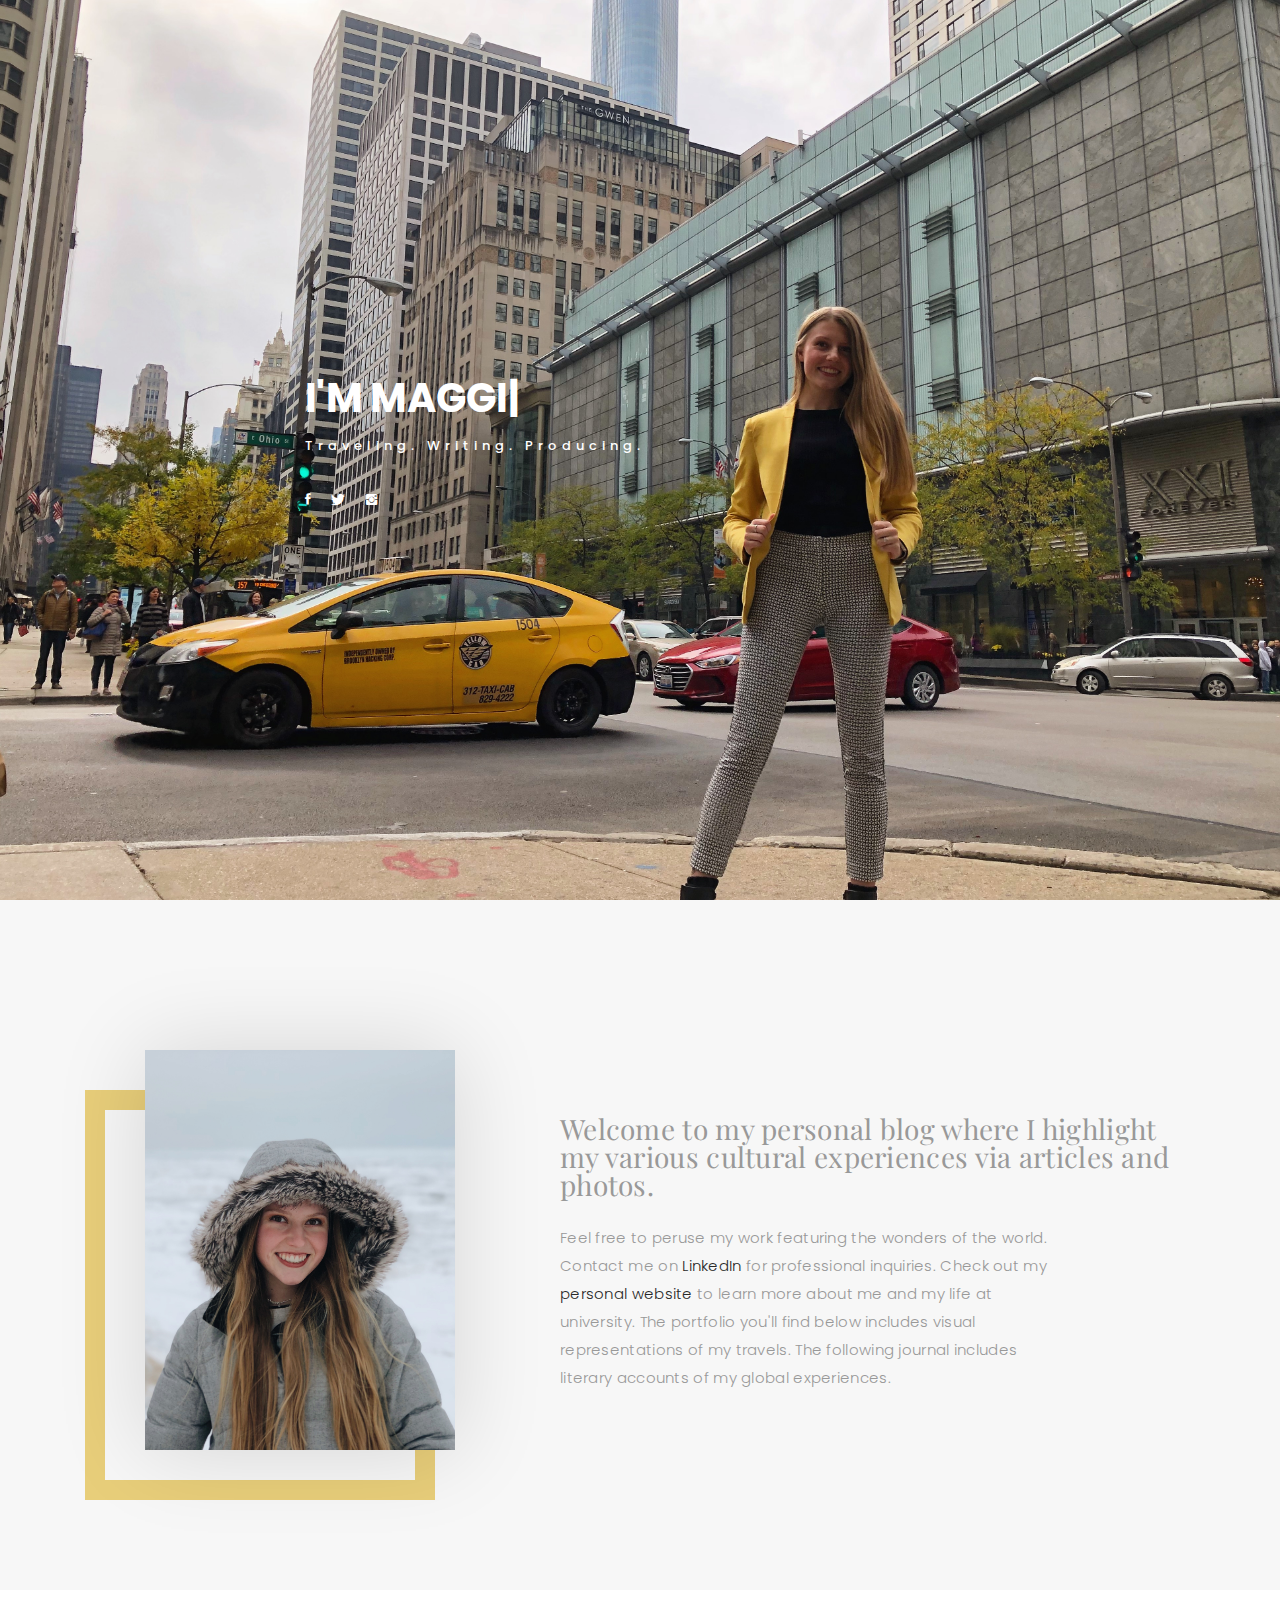
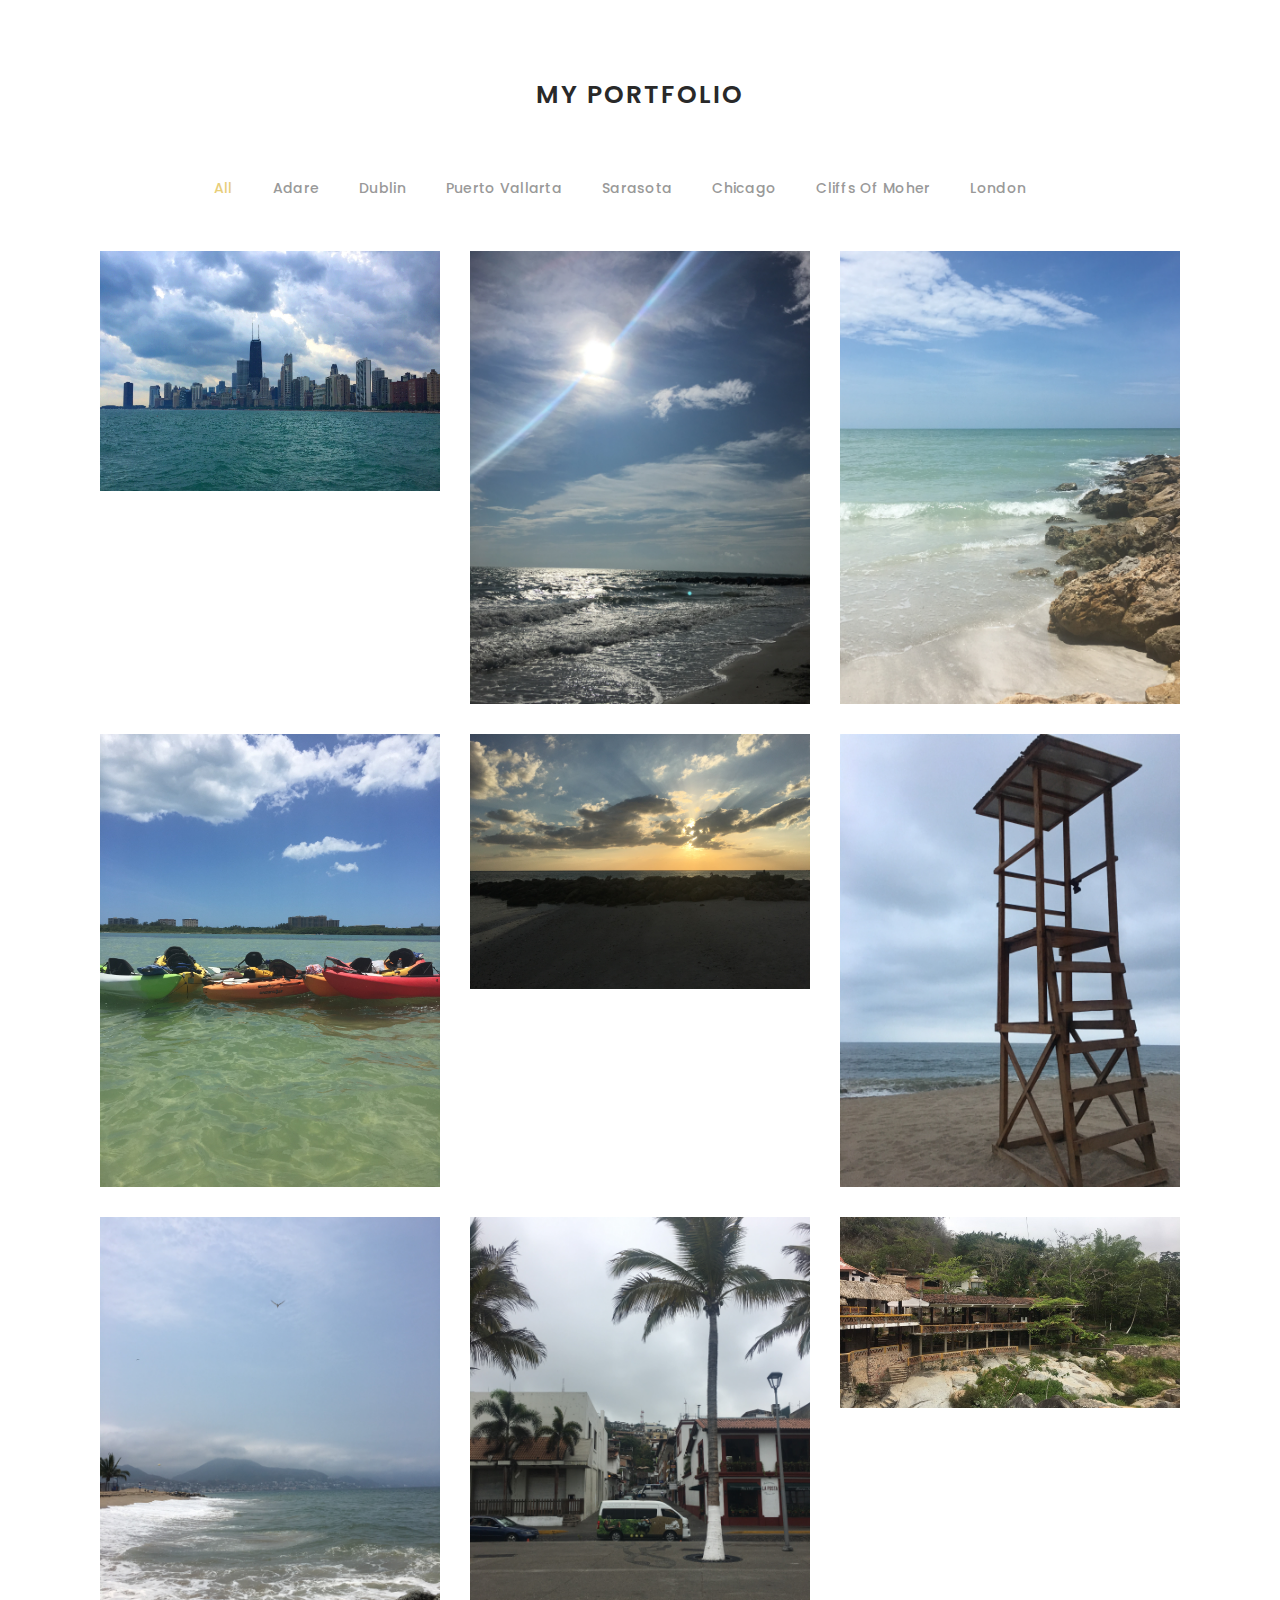
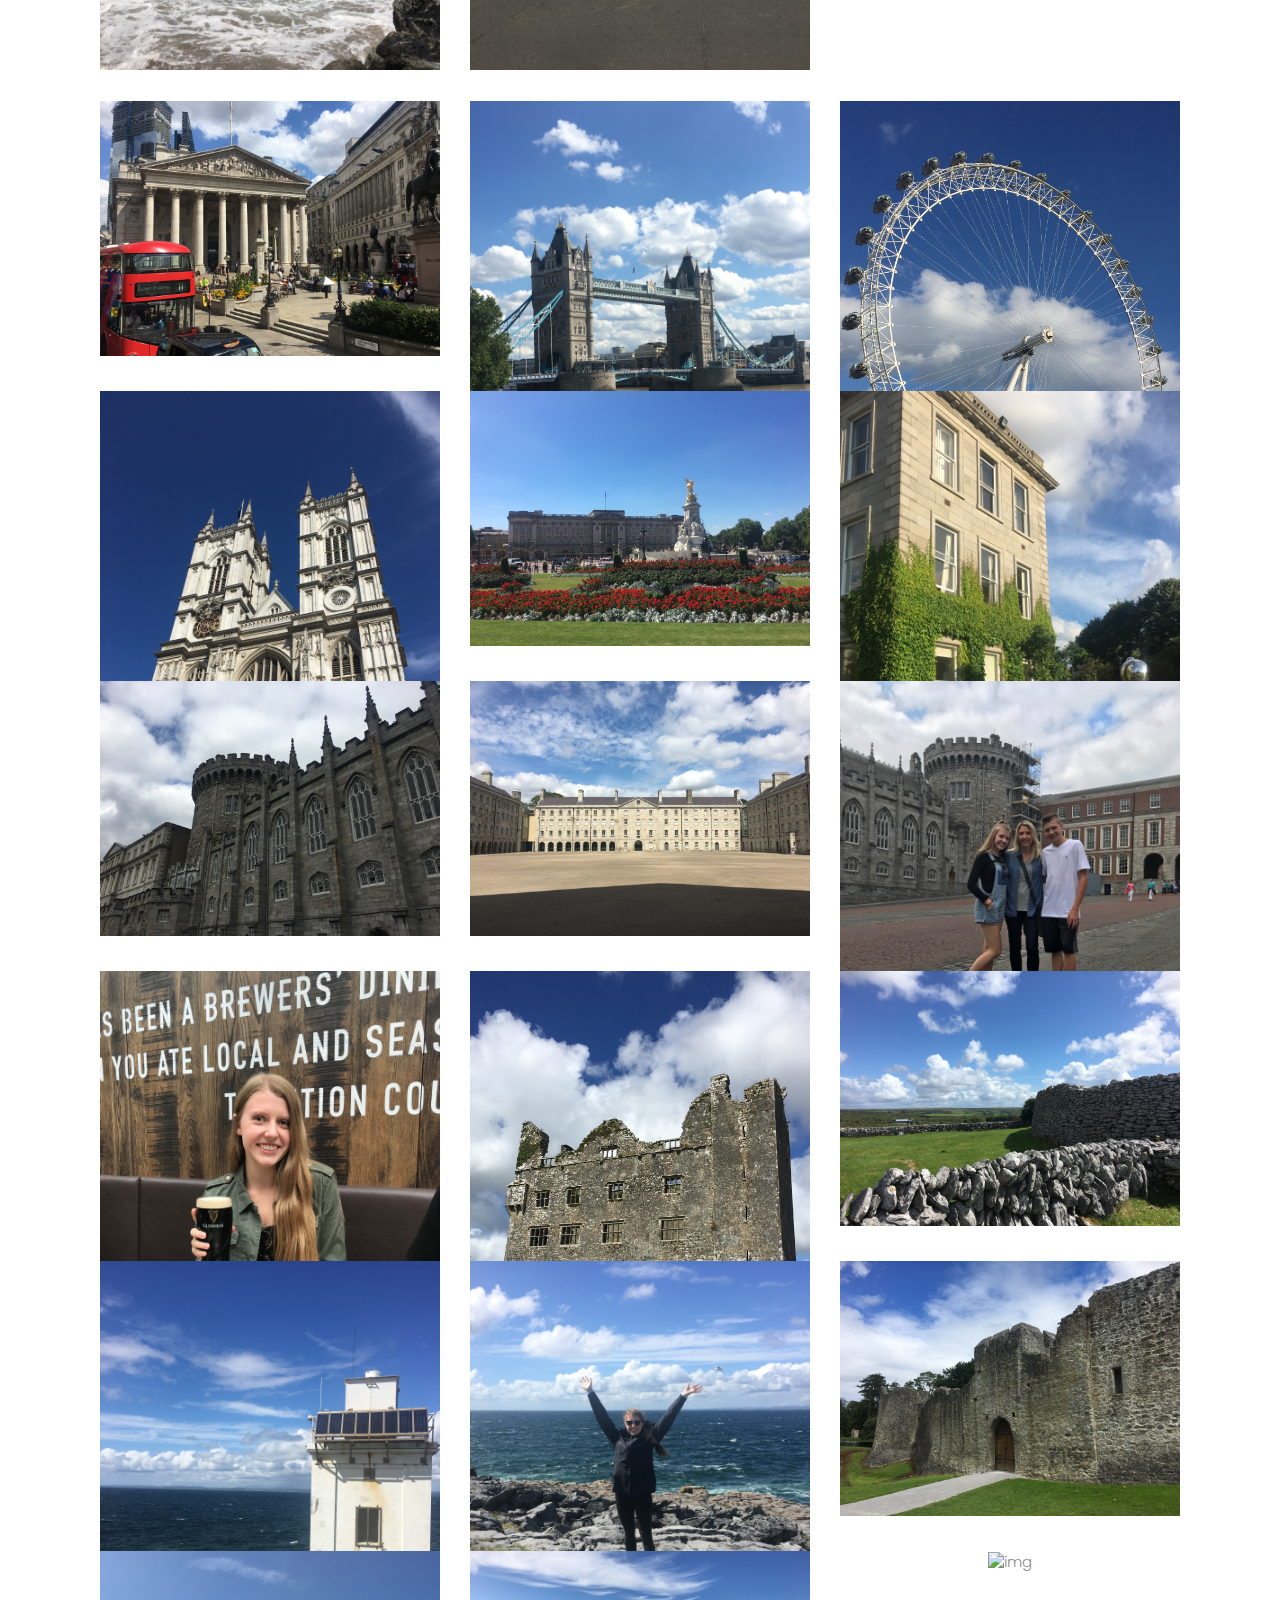
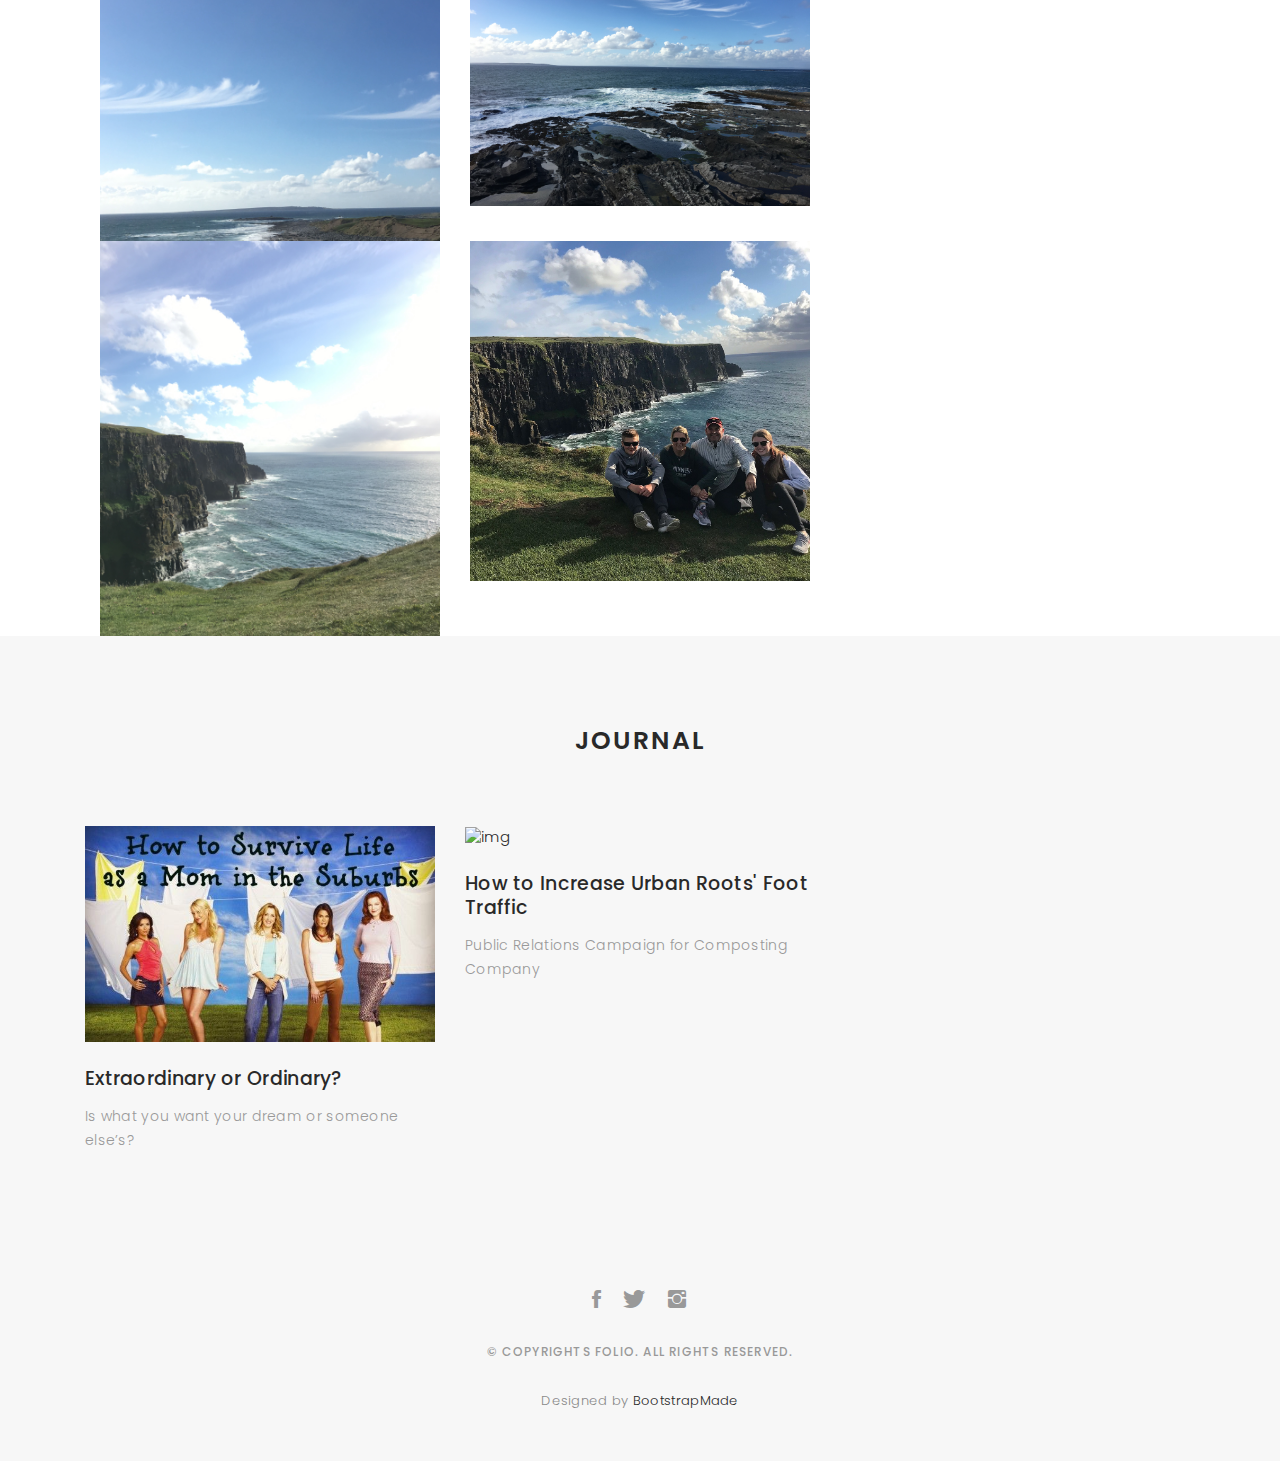
==== index.html @ 403826ff "Update index.html" ====
<!DOCTYPE html>
<html lang="en">

<head>
  <!-- meta -->
  <meta charset="utf-8">
  <meta content="width=device-width, initial-scale=1.0" name="viewport">

  <title>Maggie McEvilly</title>
  <meta content="" name="keywords">
  <meta content="" name="description">

  <!-- Google Fonts -->
  <link href="https://fonts.googleapis.com/css?family=Poppins:300,300i,400,400i,500,500i,600,600i,700,700i|Playfair+Display:400,400i,700,700i,900,900i" rel="stylesheet">

  <!-- Bootstrap CSS File -->
  <link href="lib/bootstrap/css/bootstrap.min.css" rel="stylesheet">

  <!-- Libraries CSS Files -->
  <link href="lib/ionicons/css/ionicons.min.css" rel="stylesheet">
  <link href="lib/owlcarousel/assets/owl.carousel.min.css" rel="stylesheet">
  <link href="lib/magnific-popup/magnific-popup.css" rel="stylesheet">
  <link href="lib/hover/hover.min.css" rel="stylesheet">

  <!-- Main Stylesheet File -->
  <link href="css/style.css" rel="stylesheet">

  <!-- Responsive css -->
  <link href="css/responsive.css" rel="stylesheet">

  <!-- Favicon -->
  <link rel="shortcut icon" href="images/favicon.ico">
</head>

<body>

  <!-- start section header -->
  <div id="header" class="home">

    <div class="container">
      <div class="header-content">
        <h1>I'm <span class="typed"></span></h1>
        <p>Traveling. Writing. Producing.</p>

        <ul class="list-unstyled list-social" style="padding-left:110px">
          <li><a href="https://www.facebook.com/maggie.mcevilly.1"><i class="ion-social-facebook"></i></a></li>
          <li><a href="https://twitter.com/maggiemcevilly"><i class="ion-social-twitter"></i></a></li>
		  <li><a href="https://www.instagram.com/maggie_mcevilly"><i class="ion-social-instagram"></i></a></li>
        </ul>
      </div>
    </div>
  </div>
  <!-- End section header -->


  <!-- start section about us -->
  <div id="about" class="paddsection">
    <div class="container">
      <div class="row justify-content-between">

        <div class="col-lg-4 ">
          <div class="div-img-bg">
            <div class="about-img">
              <img src="images/me.jpg" class="img-responsive" alt="me">
            </div>
          </div>
        </div>

        <div class="col-lg-7">
          <div class="about-descr">

            <p class="p-heading">Welcome to my personal blog where I highlight my various cultural experiences via articles and photos.</p>
            <p class="separator">Feel free to peruse my work featuring the wonders of the world. Contact me on <a href="https://www.linkedin.com/in/margaret-mcevilly-1a5392174/">LinkedIn</a> for professional inquiries.
		    Check out my <a href="https://maggiemcevilly.github.io">personal website</a> to learn more about me and my life at university.
			The portfolio you'll find below includes visual representations of my travels. The following journal includes literary accounts of my global experiences.</p>

          </div>

        </div>
      </div>
    </div>
  </div>
  <!-- end section about us -->

  <!-- start section portfolio -->
  <div id="portfolio" class="text-center paddsection">

    <div class="container">
      <div class="section-title text-center">
        <h2>My Portfolio</h2>
      </div>
    </div>

    <div class="container">
      <div class="row">
        <div class="col-md-12">

          <div class="portfolio-list">

            <ul class="nav list-unstyled" id="portfolio-flters">
              <li class="filter filter-active" data-filter=".all">all</li>
              <li class="filter" data-filter=".adare">adare</li>
              <li class="filter" data-filter=".dublin">dublin</li>
              <li class="filter" data-filter=".puerto">puerto vallarta</li>
              <li class="filter" data-filter=".sarasota">sarasota</li>
              <li class="filter" data-filter=".chicago">chicago</li>
              <li class="filter" data-filter=".cliffs">cliffs of moher</li>
              <li class="filter" data-filter=".london">london</li>
            </ul>

          </div>

          <div class="portfolio-container">

            <div class="col-lg-4 col-md-6 portfolio-thumbnail all chicago">
                <img src="images/portfolio/chicago1.JPG" alt="img"/>
            </div>

            <div class="col-lg-4 col-md-6 portfolio-thumbnail all sarasota">
                <img src="images/portfolio/florida1.JPG"  alt="img"/>
            </div>

            <div class="col-lg-4 col-md-6 portfolio-thumbnail all sarasota">
                <img src="images/portfolio/florida2.JPG" alt="img"/>
            </div>

            <div class="col-lg-4 col-md-6 portfolio-thumbnail all sarasota">
                <img src="images/portfolio/florida3.JPG" alt="img"/>
            </div>

            <div class="col-lg-4 col-md-6 portfolio-thumbnail all sarasota">
                <img src="images/portfolio/florida4.JPG" alt="img"/>
            </div>

            <div class="col-lg-4 col-md-6 portfolio-thumbnail all puerto">
                <img src="images/portfolio/puerto1.JPG" alt="img"/>
            </div>
			
			<div class="col-lg-4 col-md-6 portfolio-thumbnail all puerto">
                <img src="images/portfolio/puerto2.JPG" alt="img"/>
            </div>
			
			<div class="col-lg-4 col-md-6 portfolio-thumbnail all puerto">
                <img src="images/portfolio/puerto3.JPG" alt="img"/>
            </div>
			
			<div class="col-lg-4 col-md-6 portfolio-thumbnail all puerto">
                <img src="images/portfolio/puerto4.jpg" alt="img"/>
            </div>
			
			<div class="col-lg-4 col-md-6 portfolio-thumbnail all london">
                <img src="images/portfolio/london1.JPG" alt="img"/>
            </div>
			
			<div class="col-lg-4 col-md-6 portfolio-thumbnail all london">
                <img src="images/portfolio/london2.JPG" alt="img"/>
            </div>
			
			<div class="col-lg-4 col-md-6 portfolio-thumbnail all london">
                <img src="images/portfolio/london3.jpg" alt="img"/>
            </div>
			
			<div class="col-lg-4 col-md-6 portfolio-thumbnail all london">
                <img src="images/portfolio/london4.JPG" alt="img"/>
            </div>
			
			<div class="col-lg-4 col-md-6 portfolio-thumbnail all london">
                <img src="images/portfolio/london5.JPG" alt="img"/>
            </div>
			
			<div class="col-lg-4 col-md-6 portfolio-thumbnail all dublin">
                <img src="images/portfolio/dublin1.JPG" alt="img"/>
            </div>
			
			<div class="col-lg-4 col-md-6 portfolio-thumbnail all dublin">
                <img src="images/portfolio/dublin2.JPG" alt="img"/>
            </div>
			
			<div class="col-lg-4 col-md-6 portfolio-thumbnail all dublin">
                <img src="images/portfolio/dublin3.JPG" alt="img"/>
            </div>
			
			<div class="col-lg-4 col-md-6 portfolio-thumbnail all dublin">
                <img src="images/portfolio/dublin4.JPG" alt="img"/>
            </div>
			
			<div class="col-lg-4 col-md-6 portfolio-thumbnail all dublin">
                <img src="images/portfolio/dublin5.JPG" alt="img"/>
            </div>
			
			<div class="col-lg-4 col-md-6 portfolio-thumbnail all adare">
                <img src="images/portfolio/adare1.jpg" alt="img"/>
            </div>
			
			<div class="col-lg-4 col-md-6 portfolio-thumbnail all adare">
                <img src="images/portfolio/adare2.JPG" alt="img"/>
            </div>
			
			<div class="col-lg-4 col-md-6 portfolio-thumbnail all adare">
                <img src="images/portfolio/adare3.JPG" alt="img"/>
            </div>
			
			<div class="col-lg-4 col-md-6 portfolio-thumbnail all adare">
                <img src="images/portfolio/adare4.JPG" alt="img"/>
            </div>
			
			<div class="col-lg-4 col-md-6 portfolio-thumbnail all adare">
                <img src="images/portfolio/adare5.JPG" alt="img"/>
            </div>
			
			<div class="col-lg-4 col-md-6 portfolio-thumbnail all cliffs">
                <img src="images/portfolio/cliffs1.JPG" alt="img"/>
            </div>
			
			<div class="col-lg-4 col-md-6 portfolio-thumbnail all cliffs">
                <img src="images/portfolio/cliffs2.JPG" alt="img"/>
            </div>
			
			<div class="col-lg-4 col-md-6 portfolio-thumbnail all cliffs">
                <img src="images/portfolio/cliffs3.JPG" alt="img"/>
            </div>
			
			<div class="col-lg-4 col-md-6 portfolio-thumbnail all cliffs">
                <img src="images/portfolio/cliffs4.JPG" alt="img"/>
            </div>
			
			<div class="col-lg-4 col-md-6 portfolio-thumbnail all cliffs">
                <img src="images/portfolio/cliffs5.JPG" alt="img"/>
            </div>
			
          </div>
        </div>
      </div>
    </div>

  </div>
  <!-- End section portfolio -->


  <!-- start section journal -->
  <div id="journal" class="text-left paddsection">

    <div class="container">
      <div class="section-title text-center">
        <h2>journal</h2>
      </div>
    </div>

    <div class="container">
      <div class="journal-block">
        <div class="row">


		<!-- START FIRST ARTICLE -->
          <div class="col-lg-4 col-md-6">
            <div class="journal-info">

              <a href="blog-1.html"><img src="images/blog-post-1.jpg" class="img-responsive" alt="img"></a>

              <div class="journal-txt">

                <h4><a href="blog-1.html">Extraordinary or Ordinary?</a></h4>
                <p class="separator">Is what you want your dream or someone else’s?
                </p>

              </div>

            </div>
          </div>
		<!-- END FIRST ARTICLE -->
	<div class="col-lg-4 col-md-6">
            <div class="journal-info">

              <a href="book.pdf" target="_blank"><img src="images/blog-post-2.png" class="img-responsive" alt="img"></a>

              <div class="journal-txt">

                <h4><a href="blog-1.html">How to Increase Urban Roots' Foot Traffic</a></h4>
                <p class="separator">Public Relations Campaign for Composting Company
                </p>

              </div>

            </div>
          </div>




        </div>
      </div>
    </div>

  </div>
  <!-- End section journal -->

  <!-- start section footer -->
  <div id="footer" class="text-center">
    <div class="container">
      <div class="socials-media text-center">

        <ul class="list-unstyled">
          <li><a href="https://www.facebook.com/maggie.mcevilly.1"><i class="ion-social-facebook"></i></a></li>
          <li><a href="https://twitter.com/maggiemcevilly"><i class="ion-social-twitter"></i></a></li>
		  <li><a href="https://www.instagram.com/maggie_mcevilly"><i class="ion-social-instagram"></i></a></li>
        </ul>

      </div>
	  
	  <p>&copy; Copyrights Folio. All rights reserved.</p>
      <div class="credits">
        <!--
          All the links in the footer should remain intact.
          You can delete the links only if you purchased the pro version.
          Licensing information: https://bootstrapmade.com/license/
          Purchase the pro version with working PHP/AJAX contact form: https://bootstrapmade.com/buy/?theme=Folio
        -->
        Designed by <a href="https://bootstrapmade.com/">BootstrapMade</a>
      </div>

  <!-- JavaScript Libraries -->
  <script src="lib/jquery/jquery.min.js"></script>
  <script src="lib/jquery/jquery-migrate.min.js"></script>
  <script src="lib/bootstrap/js/bootstrap.bundle.min.js"></script>
  <script src="lib/typed/typed.js"></script>
  <script src="lib/owlcarousel/owl.carousel.min.js"></script>
  <script src="lib/magnific-popup/magnific-popup.min.js"></script>
  <script src="lib/isotope/isotope.pkgd.min.js"></script>

  <!-- Contact Form JavaScript File -->
  <script src="contactform/contactform.js"></script>

  <!-- Template Main Javascript File -->
  <script src="js/main.js"></script>

</body>

</html>
---- css/style.css ----
/*
  Theme Name: Folio
  Theme URL: https://bootstrapmade.com/folio-bootstrap-portfolio-template/
  Author: BootstrapMade.com
  Author URL: https://bootstrapmade.com
*/

/*  General Styling
/*-----------------------------------------------------------------------------------*/

body {
  background: #ffffff;
  color: #898989;
  font-family: 'Poppins', helvetica;
  font-size: 15px;
  font-weight: 300;
  line-height: 20px;
  letter-spacing: 0.02em;
  overflow-x: hidden;
  margin: 0 auto;
  padding: 0;
  -moz-box-sizing: border-box;
  -ms-box-sizing: border-box;
  -o-box-sizing: border-box;
  -webkit-box-sizing: border-box;
  box-sizing: border-box;
}

h1, h2, h3, h4, h5, h6 {
  margin: 10;
}

h2 {
  color: #292929;
  font-weight: 600;
}

h4 {
  color: #292929;
  font-size: 14px;
  font-weight: 600;
}

a {
  color: #292929;
  text-decoration: none !important;
  -moz-transition: all 0.5s ease-in-out 0s;
  -ms-transition: all 0.5s ease-in-out 0s;
  -o-transition: all 0.5s ease-in-out 0s;
  -webkit-transition: all 0.5s ease-in-out 0s;
  transition: all 0.5s ease-in-out 0s;
}

a:hover {
  -moz-transition: all 0.5s ease-in-out 0s;
  -ms-transition: all 0.5s ease-in-out 0s;
  -o-transition: all 0.5s ease-in-out 0s;
  -webkit-transition: all 0.5s ease-in-out 0s;
  transition: all 0.5s ease-in-out 0s;
}

a:hover, a:focus {
  color: #e8ce7a;
  text-decoration: underline;
}

nav ul li a {
  padding: 2px 0 0 0;
  position: relative;
  display: block;
  font-size: 12px;
  color: #999999;
  letter-spacing: 0.1em;
  font-weight: 500;
  line-height: 14px;
  text-transform: uppercase;
  -moz-transition: all 0.5s ease-in-out 0s;
  -ms-transition: all 0.5s ease-in-out 0s;
  -o-transition: all 0.5s ease-in-out 0s;
  -webkit-transition: all 0.5s ease-in-out 0s;
  transition: all 0.5s ease-in-out 0s;
}

p {
  margin: 25px 0;
  padding: 0;
  font-size: 15px;
  color: #999999;
  line-height: 28px;
}

::-moz-selection {
  background: #e8ce7a;
  color: #fff;
}

::selection {
  background: #e8ce7a;
  color: #fff;
}

.btn {
  background: #333;
  border: medium none;
  border-radius: 0;
  color: #fff;
  font-size: 12px;
  height: 50px;
  line-height: 50px;
  padding: 0 30px;
  text-transform: uppercase;
}

.btn:hover, .btn:focus {
  color: #fff;
}

.padDiv {
  padding: 30px 20px;
}

.section-title {
  margin-bottom: 70px;
}

.section-title h2 {
  font-size: 25px;
  letter-spacing: 2px;
  text-transform: uppercase;
}

.form-control {
  background-color: transparent;
  border: 1px solid #999;
  border-radius: 0;
  color: #999999;
  font-size: 12px;
  font-weight: 500;
  height: 50px;
  letter-spacing: 0.1em;
  padding-left: 10px;
  margin: 0 0 25px 0;
  line-height: 14px;
  text-transform: uppercase;
}

.form-control:focus {
  box-shadow: none;
  outline: 0 none;
}

.paddsection {
  padding-top: 90px;
  padding-bottom: 90px;
}

.paddsections {
  padding-top: 90px;
  padding-bottom: 90px !important;
}

.hvr-shutter-in-horizontal::before {
  background: #333;
}

.hvr-shutter-in-horizontal:hover {
  background: #e8ce7a;
}

.mb-30 {
  margin-bottom: 30px;
}

/*-----------------------------------------------------------------------------------*/
/*  Navbar Top
/*-----------------------------------------------------------------------------------*/

nav {
  position: fixed;
  background: #fff;
  z-index: 1000;
  width: 100%;
  padding: 20px;
  display: none;
  -webkit-box-shadow: 0px 2px 92px 0px rgba(0, 0, 0, 0.18);
  -moz-box-shadow: 0px 2px 92px 0px rgba(0, 0, 0, 0.18);
  box-shadow: 0px 2px 92px 0px rgba(0, 0, 0, 0.18);
}

.nav-menu {
  float: right;
  line-height: 32px;
  margin-bottom: 0;
  padding-top: 16px;
}

nav ul li {
  float: left;
  margin-right: 15px;
  font-family: 'Poppins', sans-serif;
  font-size: 14px;
  margin-left: 40px;
}

nav ul li a {
  padding: 2px 0 0 0;
  position: relative;
  display: block;
  font-size: 14px;
  color: #999999;
  font-family: 'Poppins', helvetica;
  font-weight: 500;
  line-height: 16px;
  text-transform: uppercase;
  letter-spacing: 0.02em;
  text-transform: capitalize;
}

.logo {
  float: left;
}

.logo img {
  width: 100px;
  height: 50px;
}

.responsive {
  display: none;
  font-size: 23px;
}

.active {
  color: #afafaf;
}

/*----------------------------------------------------------------------------------*/
/*  Header
/*-----------------------------------------------------------------------------------*/

#header {
  background: url("../images/home-bg.jpg") repeat scroll center center / cover;
  height: 100vh;
  width: 100%;
}


#header .header-content {
  height: 100vh;
  text-align: left;
  width: 100%;
  display: flex;
  justify-content: center;
  flex-direction: column;
  padding-left: 110px;
}

.header-content h1 {
  font-size: 40px;
  font-weight: 700;
  margin-bottom: 10px;
  text-transform: uppercase;
  color: #fff;
  padding-left: 110px;
}

.header-content p {
  font-size: 13px;
  letter-spacing: 5px;
  margin-top: 0;
  margin-bottom: 30px;
  text-transform: capitalize;
  color: #fff;
  font-weight: 500;
  padding-left: 110px;
}

.header-content .list-social li {
  float: left;
  margin-right: 20px;
}

.header-content .list-social li i {
  color: #fff;
  font-size: 15px;
}

/*-----------------------------------------------------------------------------------*/
/*  Aout-us
/*-----------------------------------------------------------------------------------*/

#about {
  width: 100%;
  height: auto;
  background: #f7f7f7;
  padding-top: 190px;
}

#about .div-img-bg {
  padding-bottom: 30px;
  border: 20px solid #e8ce7a;
}

#about .div-img-bg .about-img img {
  width: 100%;
  box-shadow: 0px 0px 85px 0px rgba(0, 0, 0, 0.14);
  margin-top: -60px;
  margin-left: 40px;
  height: 400px;
  object-fit: cover;
}

#about .about-descr .p-heading {
  font-family: 'Playfair Display', serif;
  font-size: 28px;
  text-align: left;
}

#about .about-descr .separator {
  max-width: 80%;
  margin-bottom: 0;
  text-align: left;
}

/*-----------------------------------------------------------------------------------*/
/*   Services
/*-----------------------------------------------------------------------------------*/

#services {
  background: #f7f7f7;
  position: relative;
  padding-bottom: 80px;
}

.owl-item {
  float: left;
}
.services-block span {
  margin: 10px 0;
  position: relative;
  font-size: 13px;
  color: #292929;
  letter-spacing: 0.1em;
  font-weight: 500;
  text-transform: uppercase;
  display: block;
}

.services-block .separator {
  margin: 0;
  font-size: 13px;
  line-height: 22px;
}

.services-block i {
  font-size: 44px;
  color: #e8ce7a;
  line-height: 44px;
}


.services-carousel  .owl-stage-outer {
  overflow: hidden;
}

.services-carousel .owl-dots {
  margin-top: 5px;
  text-align: center;
}

.services-carousel .owl-dot {
  display: inline-block;
  margin: 0 5px;
  width: 12px !important;
  height: 12px !important;
  border-radius: 50%;
  border: 0;
  padding: 0 !important;
  background-color: #ddd;
  cursor: pointer;
}

.services-carousel .owl-dot.active {
  background-color: #e8ce7a;
}

.owl-nav {
  display: none;
}


/*-----------------------------------------------------------------------------------*/
/*  Portfolio
/*-----------------------------------------------------------------------------------*/

#portfolio {
  position: relative;
  padding-bottom: 50px;
}

#portfolio .portfolio-list {
  margin-bottom: 50px;
}

#portfolio .portfolio-list .nav {
  display: inline-block;
  margin: 0;
}

#portfolio .portfolio-list .nav li {
  margin: 0 40px 0 0;
  float: left;
  font-size: 14px;
  color: #999999;
  line-height: 16px;
  cursor: pointer;
  font-family: 'Poppins', helvetica;
  font-weight: 500;
  letter-spacing: 0.02em;
  text-transform: capitalize;
  -moz-transition: all 0.5s ease-in-out 0s;
  -ms-transition: all 0.5s ease-in-out 0s;
  -o-transition: all 0.5s ease-in-out 0s;
  -webkit-transition: all 0.5s ease-in-out 0s;
  transition: all 0.5s ease-in-out 0s;
}

#portfolio .portfolio-list .nav li:hover, #portfolio .portfolio-list .nav li.filter-active  {
  color: #e8ce7a;
  -moz-transition: all 0.5s ease-in-out 0s;
  -ms-transition: all 0.5s ease-in-out 0s;
  -o-transition: all 0.5s ease-in-out 0s;
  -webkit-transition: all 0.5s ease-in-out 0s;
  transition: all 0.5s ease-in-out 0s;
}

#portfolio .portfolio-container {
  display: inline-block;
  margin-bottom: 50px;
  width: 100%;
}

.portfolio-thumbnail {
  margin-bottom: 30px;
  overflow: hidden;
  min-height: 260px;
}

.portfolio-thumbnail img {
  max-width: 100%;
}

/*-----------------------------------------------------------------------------------*/
/*  Journal
/*-----------------------------------------------------------------------------------*/

#journal,  #journal-blog {
  height: auto;
  width: 100%;
  background: #f7f7f7;
  padding-bottom: 60px;
  position: relative;
}

#journal-blog {
  background: #fff;
  padding-bottom: 30px;
}

#journal .journal-block {
  display: inline-block;
  height: auto;
  width: 100%;
}

#journal .journal-block .journal-info {
  position: relative;
}

.journal-block .journal-info img {
  max-width: 100%;
}

.journal-block .journal-info .journal-txt {
  padding: 25px 0px;
  position: relative;
}

.journal-block .journal-info .journal-txt h4 a {
  display: block;
  font-size: 19px;
  line-height: 24px;
  margin: 0 0 13px 0;
  font-weight: 500;
  color: #292929;
  -moz-transition: all 0.5s ease-in-out 0s;
  -ms-transition: all 0.5s ease-in-out 0s;
  -o-transition: all 0.5s ease-in-out 0s;
  -webkit-transition: all 0.5s ease-in-out 0s;
  transition: all 0.5s ease-in-out 0s;
}

.journal-block .journal-info .journal-txt h4 a:hover {
  color: #e8ce7a;
  -moz-transition: all 0.5s ease-in-out 0s;
  -ms-transition: all 0.5s ease-in-out 0s;
  -o-transition: all 0.5s ease-in-out 0s;
  -webkit-transition: all 0.5s ease-in-out 0s;
  transition: all 0.5s ease-in-out 0s;
}

.journal-block .journal-info .journal-txt p {
  margin: 0;
  font-size: 14px;
  line-height: 24px;
}

/*-----------------------------------------------------------------------------------*/
/*  Contact
/*-----------------------------------------------------------------------------------*/

#contact {
  height: auto;
  width: 100%;
}

.contact-details {
  list-style: none;
  margin: 0;
  padding: 0;
}

.contact-details li {
  padding-bottom: 10px;
}

#contact input, #contact textarea {
  width: 100%;
}


#contact  #sendmessage {
  color: #18d26e;
  border: 1px solid #18d26e;
  display: none;
  text-align: center;
  padding: 15px;
  font-weight: 600;
  margin: 15px;
}

#contact  #errormessage {
  color: red;
  display: none;
  border: 1px solid red;
  text-align: center;
  padding: 15px;
  font-weight: 600;
  margin: 15px;
}

#contact #sendmessage.show, #contact #errormessage.show, #contact .show {
  display: block;
}

#contact .validation {
  color: red;
  display: none;
  margin: 0 0 20px;
  font-weight: 400;
  font-size: 13px;
}

/*-----------------------------------------------------------------------------------*/
/*  Footer
/*-----------------------------------------------------------------------------------*/

#footer {
  background: #f7f7f7;
  padding-top: 50px;
  padding-bottom: 50px;
}

#footer .socials-media {
  width: 100%;
}

#footer .socials-media ul {
  display: inline-block;
  float: none;
  margin: 0 0 20px 0;
}

#footer .socials-media ul li {
  float: left;
  margin-left: 10px;
  margin-right: 10px;
}

#footer .socials-media ul li a {
  font-size: 24px;
  color: #999;
  letter-spacing: 0.1em;
  font-weight: 500;
  background: transparent;
  text-transform: uppercase;
  -moz-transition: all 0.5s ease-in-out 0s;
  -ms-transition: all 0.5s ease-in-out 0s;
  -o-transition: all 0.5s ease-in-out 0s;
  -webkit-transition: all 0.5s ease-in-out 0s;
  transition: all 0.5s ease-in-out 0s;
}

#footer .socials-media ul li a:hover {
  color: #e8ce7a;
  -moz-transition: all 0.5s ease-in-out 0s;
  -ms-transition: all 0.5s ease-in-out 0s;
  -o-transition: all 0.5s ease-in-out 0s;
  -webkit-transition: all 0.5s ease-in-out 0s;
  transition: all 0.5s ease-in-out 0s;
}

#footer p {
  font-size: 12px;
  letter-spacing: 0.1em;
  font-weight: 500;
  margin-top: 0;
  text-transform: uppercase;
}

.credits {
  font-size: 13px;
}
---- css/responsive.css ----
/** Width between 1200x to 0
 *  ~~~~~~~~~~~~~~~~~~~~~~~~~~~~~~~~~~~~
 */

@media (min-width: 1200px) {

}

/** Width between 992px to 1199px
 *  ~~~~~~~~~~~~~~~~~~~~~~~~~~~~~~~~~~~~
 */

@media (min-width: 992px) and (max-width: 1199px) {
  
}

/** Width between 768px to 991px
 *  ~~~~~~~~~~~~~~~~~~~~~~~~~~~~~~~~~~~~
 */

@media (min-width: 768px) and (max-width: 991px) {
  /* Navbar */
  nav {
    padding: 10px 15px;
  }
  .nav-menu {
    margin-top: 40px;
    display: none;
    float: none;
    width: 100%;
  }
  .nav-menu li {
    float: none;
    width: 100%;
    text-align: center;
    border-top: 1px solid #f7f7f7;
    line-height: 45px;
    margin-left: 0;
    padding-top: 10px;
    padding-bottom: 10px;
  }
  .responsive {
    float: right;
    padding-top: 15px;
    display: block;
  }
  /* About */
  .head-info .header-content .cmaster h1 {
    font-size: 32px;
  }
  #about .div-img-bg {
    padding: 0;
  }
  #about .div-img-bg .about-img img {
    margin-top: 0%;
    margin-left: calc(0% - 0px);
  }
  #about .about-descr .p-heading {
    font-size: 20px;
  }
  #about .about-descr .separator {
    max-width: 100%;
    margin-bottom: 0;
  }
  /* portfolio */
  #portfolio .portfolio-list .nav li {
    float: none;
    margin: 20px;
    display: inline-block;
  }
  /* journal */
  #journal .journal-block .journal-info {
    margin-bottom: 30px;
  }
  /* Contact */
  .contact-contact {
    margin-bottom: 30px;
  }
  /* Footer */
  #footer .socials-media ul li {
    margin-right: 0;
    margin-left: 0;
    float: none;
    display: inline-block;
  }
}

/** Width between 767px to 0
 *  ~~~~~~~~~~~~~~~~~~~~~~~~~~~~~~~~~~~~
 */

@media (max-width: 767px) {
  /* Navbar */
  nav {
    padding: 20px 15px;
  }
  .nav-menu {
    margin-top: 40px;
    display: none;
    float: none;
    width: 100%;
  }
  .nav-menu li {
    float: none;
    width: 100%;
    text-align: center;
    border-top: 1px solid #f7f7f7;
    line-height: 45px;
    margin-left: 0;
    padding-top: 10px;
    padding-bottom: 10px;
  }
  .responsive {
    float: right;
    padding-top: 15px;
    display: block;
  }
  /* About */
  .head-info .header-content h1 {
    font-size: 32px;
  }
  #about .div-img-bg {
    padding: 0;
  }
  #about .div-img-bg .about-img img {
    margin-top: 0%;
    margin-left: calc(0% - 0px);
  }
  #about .about-descr .p-heading {
    font-size: 20px;
  }
  #about .about-descr .separator {
    max-width: 100%;
    margin-bottom: 0;
  }
  /* portfolio */
  #portfolio .portfolio-list .nav li {
    float: none;
    margin: 20px;
    display: inline-block;
  }
  /* journal */
  #journal .journal-block .journal-info {
    margin-bottom: 30px;
  }
  /* Contact */
  .contact-contact {
    margin-bottom: 30px;
  }
  /* Footer */
  #footer .socials-media ul li {
    margin-right: 0;
    margin-left: 0;
    float: none;
    display: inline-block;
  }
}

/** Width between 600px to 0
 *  ~~~~~~~~~~~~~~~~~~~~~~~~~~~~~~~~~~~~
 */

@media (max-width: 600px) {
  /* Navbar */
  nav {
    padding: 20px 15px;
  }
  .nav-menu {
    margin-top: 40px;
    display: none;
    float: none;
    width: 100%;
  }
  .nav-menu li {
    float: none;
    width: 100%;
    text-align: center;
    border-top: 1px solid #f7f7f7;
    line-height: 45px;
    margin-left: 0;
    padding-top: 10px;
    padding-bottom: 10px;
  }
  .responsive {
    float: right;
    padding-top: 15px;
    display: block;
  }
  /* About */
  .head-info .header-content h1 {
    font-size: 32px;
  }
  #about .div-img-bg {
    padding: 0;
  }
  #about .div-img-bg .about-img img {
    margin-top: 0%;
    margin-left: calc(0% - 0px);
  }
  #about .about-descr .p-heading {
    font-size: 20px;
  }
  #about .about-descr .separator {
    max-width: 100%;
    margin-bottom: 0;
  }
  /* portfolio */
  #portfolio .portfolio-list .nav li {
    float: none;
    margin: 10px;
    display: inline-block;
  }
  /* journal */
  #journal .journal-block .journal-info {
    margin-bottom: 30px;
  }
  /* Contact */
  .contact-contact {
    margin-bottom: 30px;
  }
  /* Footer */
  #footer .socials-media ul li {
    margin-right: 0;
    margin-left: 0;
    float: none;
    display: inline-block;
  }
}

/** Width between 480px to 0
 *  ~~~~~~~~~~~~~~~~~~~~~~~~~~~~~~~~~~~~
 */

@media (max-width: 480px) {
  /* Navbar */
  nav {
    padding: 20px 15px;
  }
  .nav-menu {
    margin-top: 40px;
    display: none;
    float: none;
    width: 100%;
  }
  .nav-menu li {
    float: none;
    width: 100%;
    text-align: center;
    border-top: 1px solid #f7f7f7;
    line-height: 45px;
    margin-left: 0;
    padding-top: 10px;
    padding-bottom: 10px;
  }
  .responsive {
    float: right;
    padding-top: 15px;
    display: block;
  }
  /* About */
  .head-info .header-content h1 {
    font-size: 32px;
  }
  #about .div-img-bg {
    padding: 0;
  }
  #about .div-img-bg .about-img img {
    margin-top: 0%;
    margin-left: calc(0% - 0px);
  }
  #about .about-descr .p-heading {
    font-size: 20px;
  }
  #about .about-descr .separator {
    max-width: 100%;
    margin-bottom: 0;
  }
  /* portfolio */
  #portfolio .portfolio-list .nav li {
    float: none;
    margin: 20px;
  }
  /* journal */
  #journal .journal-block .journal-info {
    margin-bottom: 30px;
  }
  /* Contact */
  .contact-contact {
    margin-bottom: 30px;
  }
  /* Footer */
  #footer .socials-media ul li {
    margin-right: 0;
    margin-left: 0;
    float: none;
    display: inline-block;
  }
}

/** Width between 320px to 0
 *  ~~~~~~~~~~~~~~~~~~~~~~~~~~~~~~~~~~~~
 */

@media (max-width: 320px) {
  /* Navbar */
  nav {
    padding: 20px 15px;
  }
  .nav-menu {
    margin-top: 40px;
    display: none;
    float: none;
    width: 100%;
  }
  .nav-menu li {
    float: none;
    width: 100%;
    text-align: center;
    border-top: 1px solid #f7f7f7;
    line-height: 45px;
    margin-left: 0;
    padding-top: 10px;
    padding-bottom: 10px;
  }
  .responsive {
    float: right;
    padding-top: 15px;
    display: block;
  }
  /* About */
  .head-info .header-content h1 {
    font-size: 32px;
  }
  #about .div-img-bg {
    padding: 0;
  }
  #about .div-img-bg .about-img img {
    margin-top: 0%;
    margin-left: calc(0% - 0px);
  }
  #about .about-descr .p-heading {
    font-size: 20px;
  }
  #about .about-descr .separator {
    max-width: 100%;
    margin-bottom: 0;
  }
  /* portfolio */
  #portfolio .portfolio-list .nav li {
    float: none;
    margin: 20px;
  }
  /* journal */
  #journal .journal-block .journal-info {
    margin-bottom: 30px;
  }
  /* Contact */
  .contact-contact {
    margin-bottom: 30px;
  }
  /* Footer */
  #footer .socials-media ul li {
    margin-right: 0;
    margin-left: 0;
    float: none;
    display: inline-block;
  }
  /* Single page */
  .entry-comments-body span {
    display: inline-block;
    margin-right: 0;
  }
}
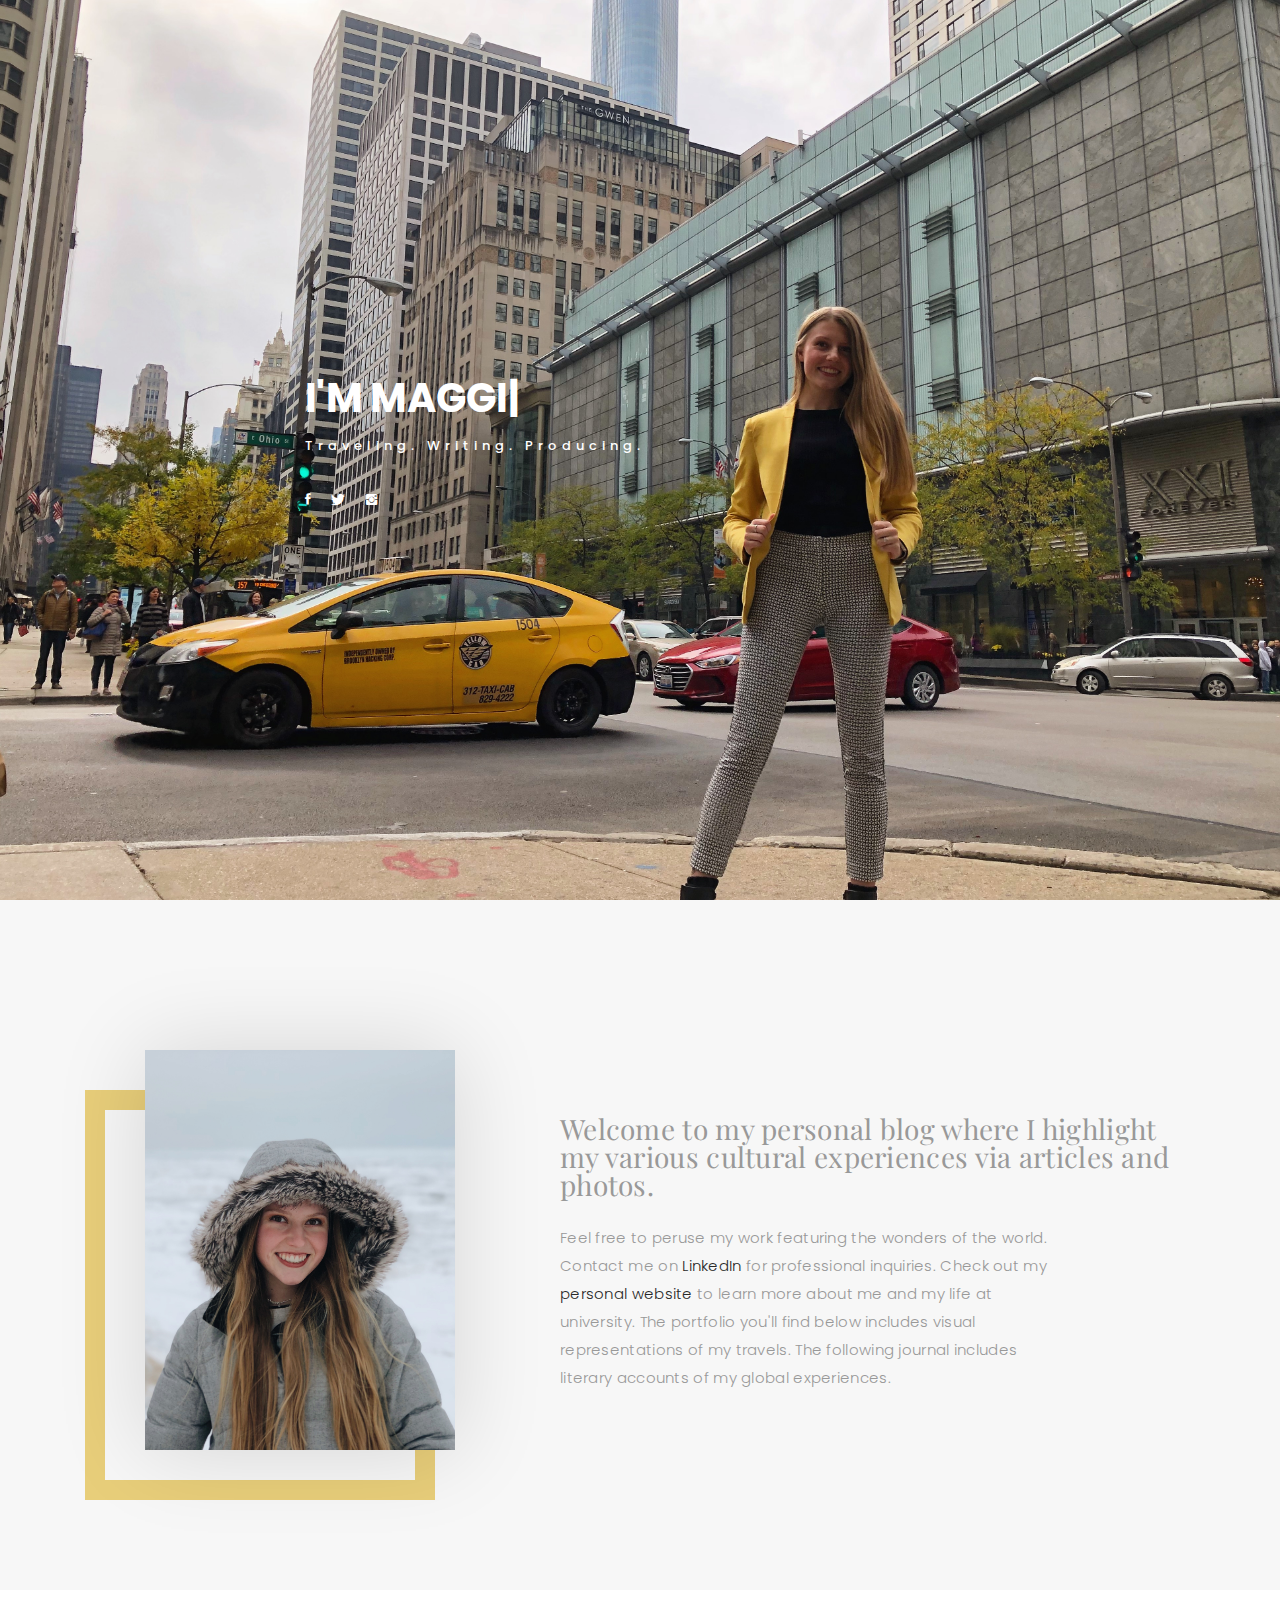
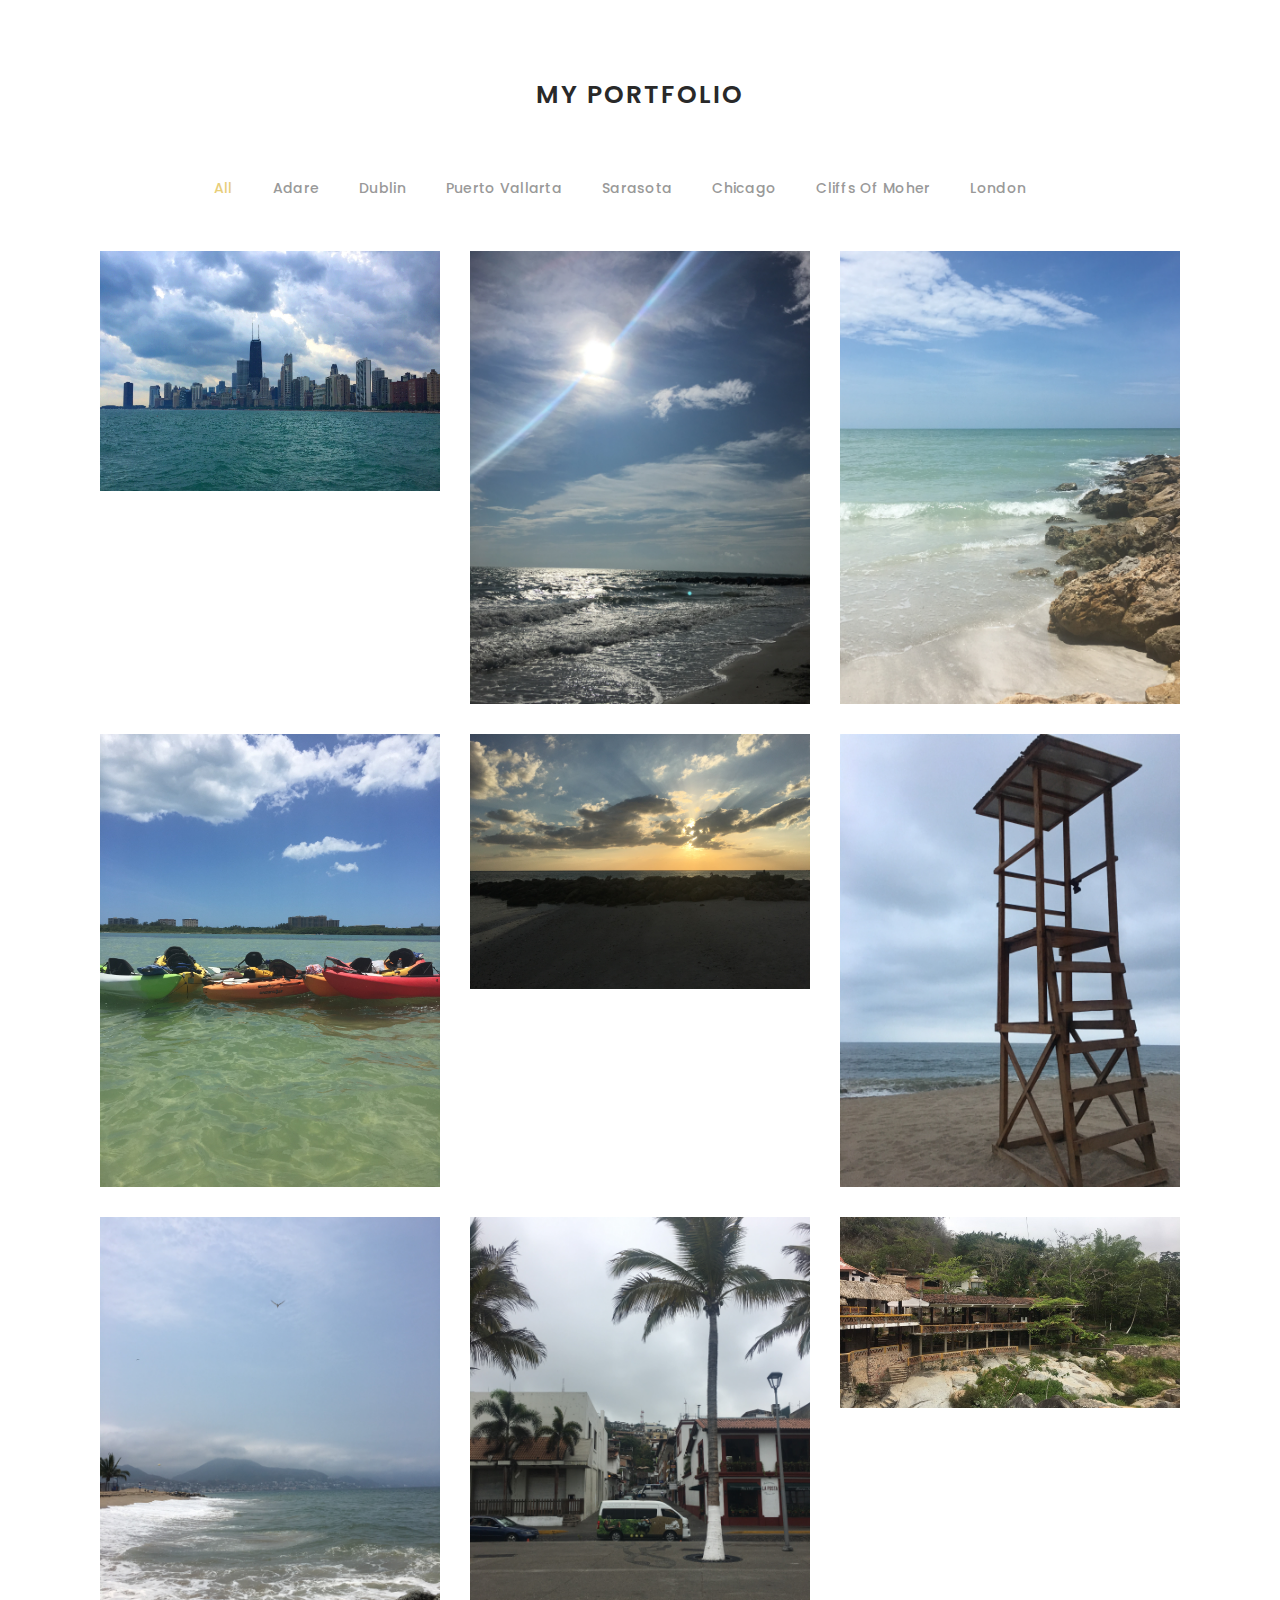
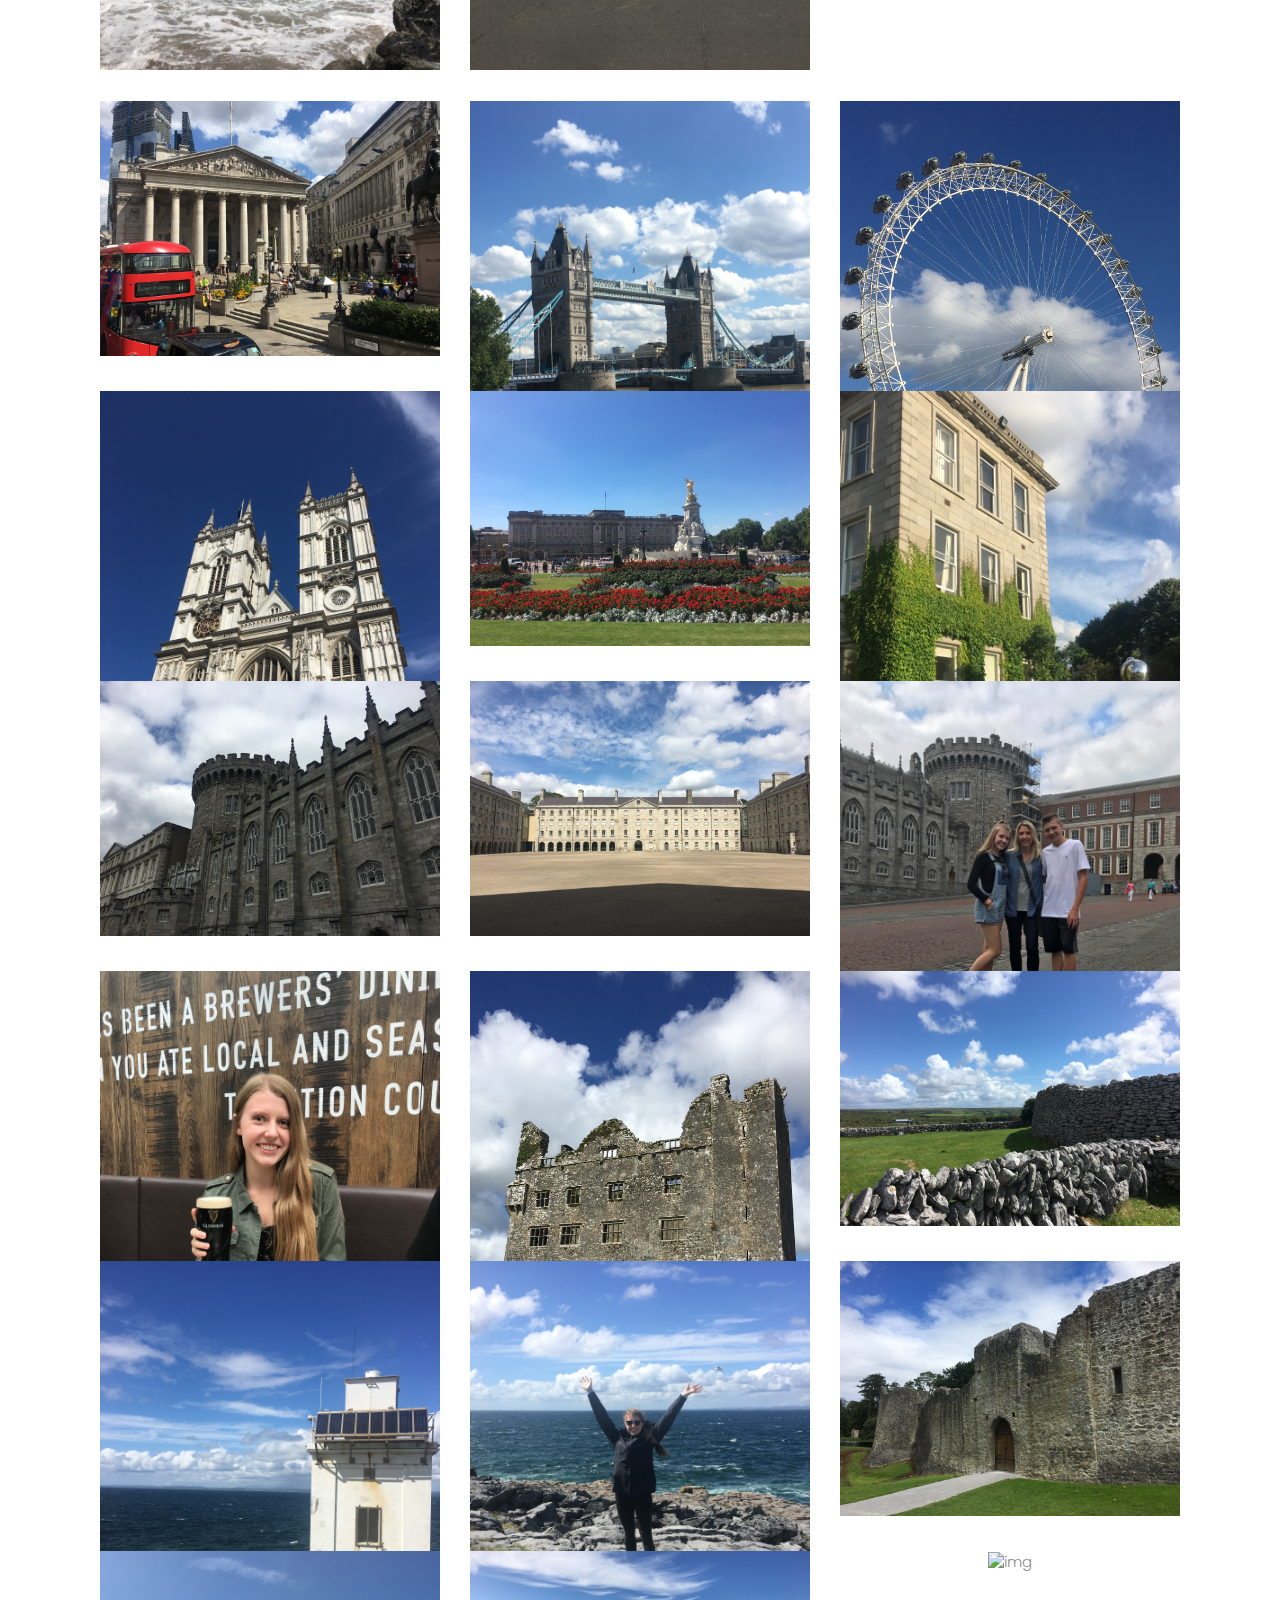
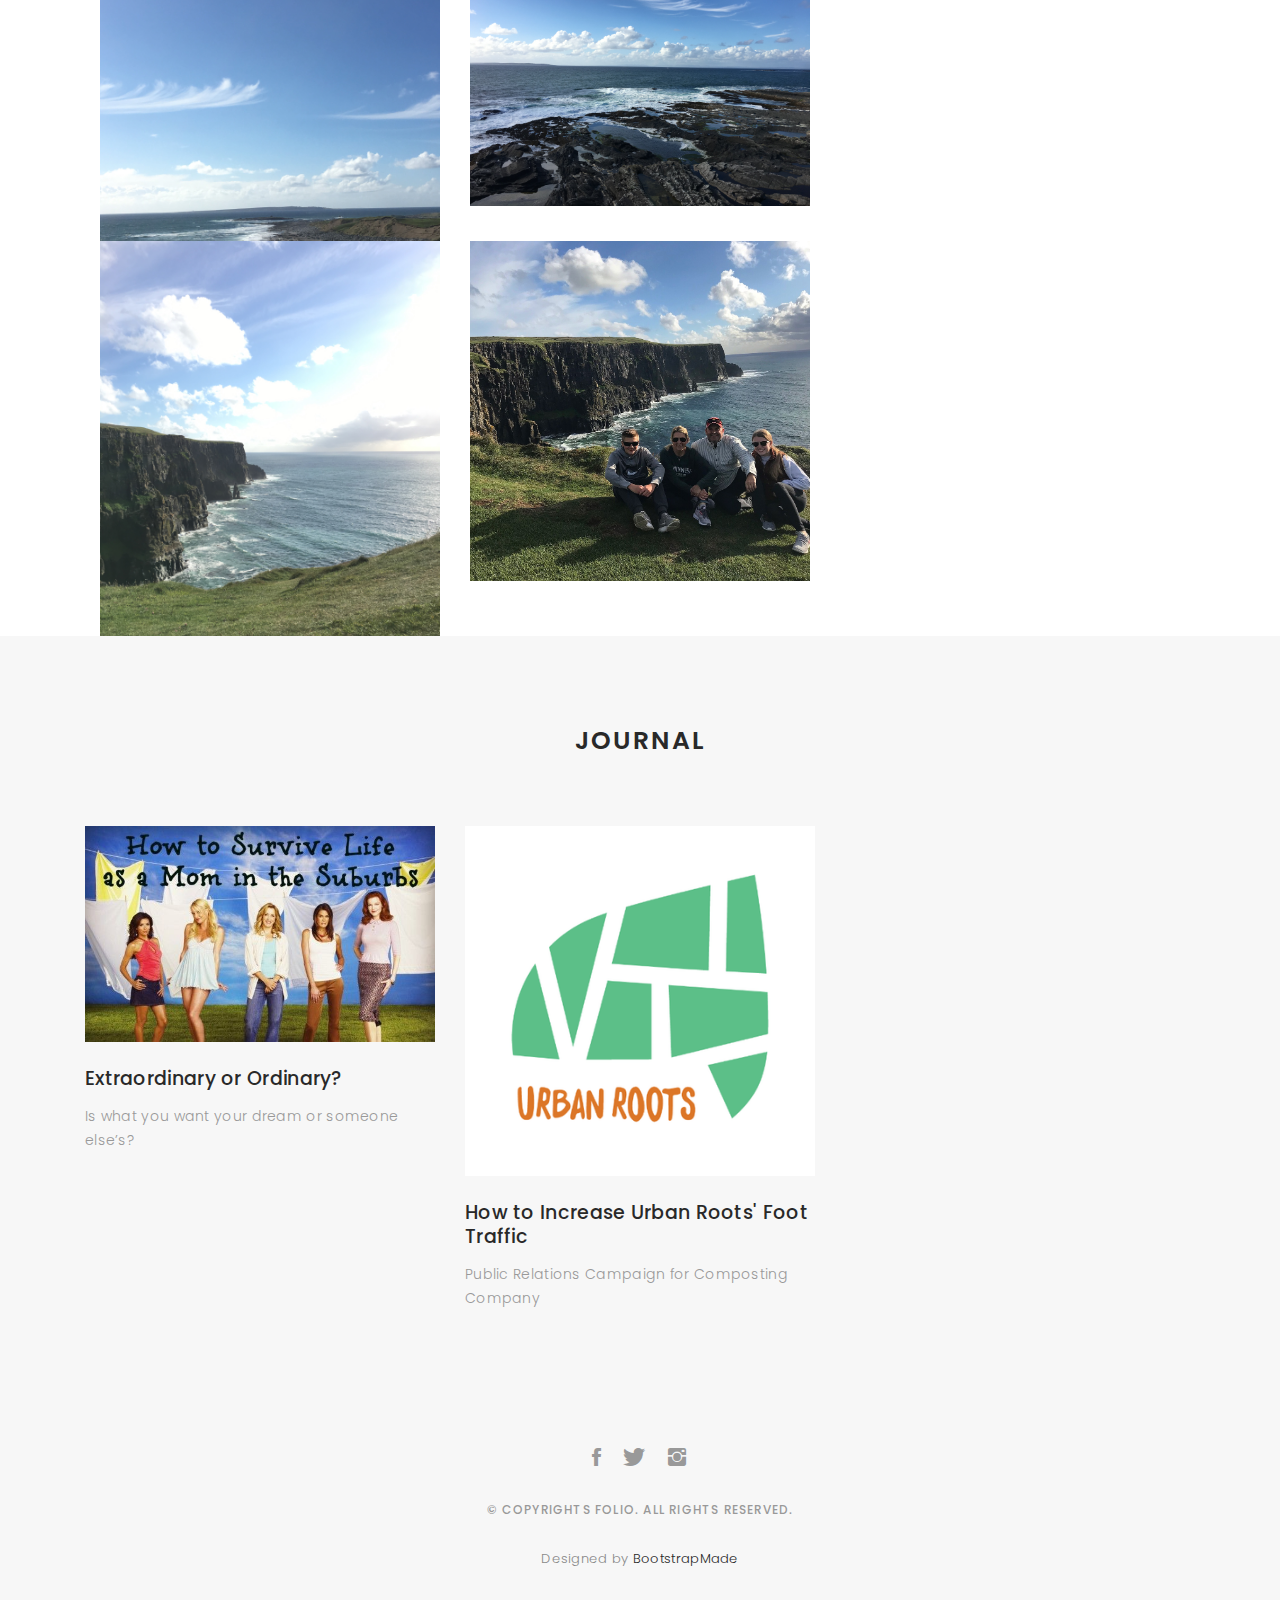
==== commit 1d5f1e31: "Update index.html" ====
--- a/index.html
+++ b/index.html
@@ -275,7 +275,7 @@
 
               <div class="journal-txt">
 
-                <h4><a href="blog-1.html">How to Increase Urban Roots' Foot Traffic</a></h4>
+                <h4><a href="book.pdf" target="_blank">How to Increase Urban Roots' Foot Traffic</a></h4>
                 <p class="separator">Public Relations Campaign for Composting Company
                 </p>
 
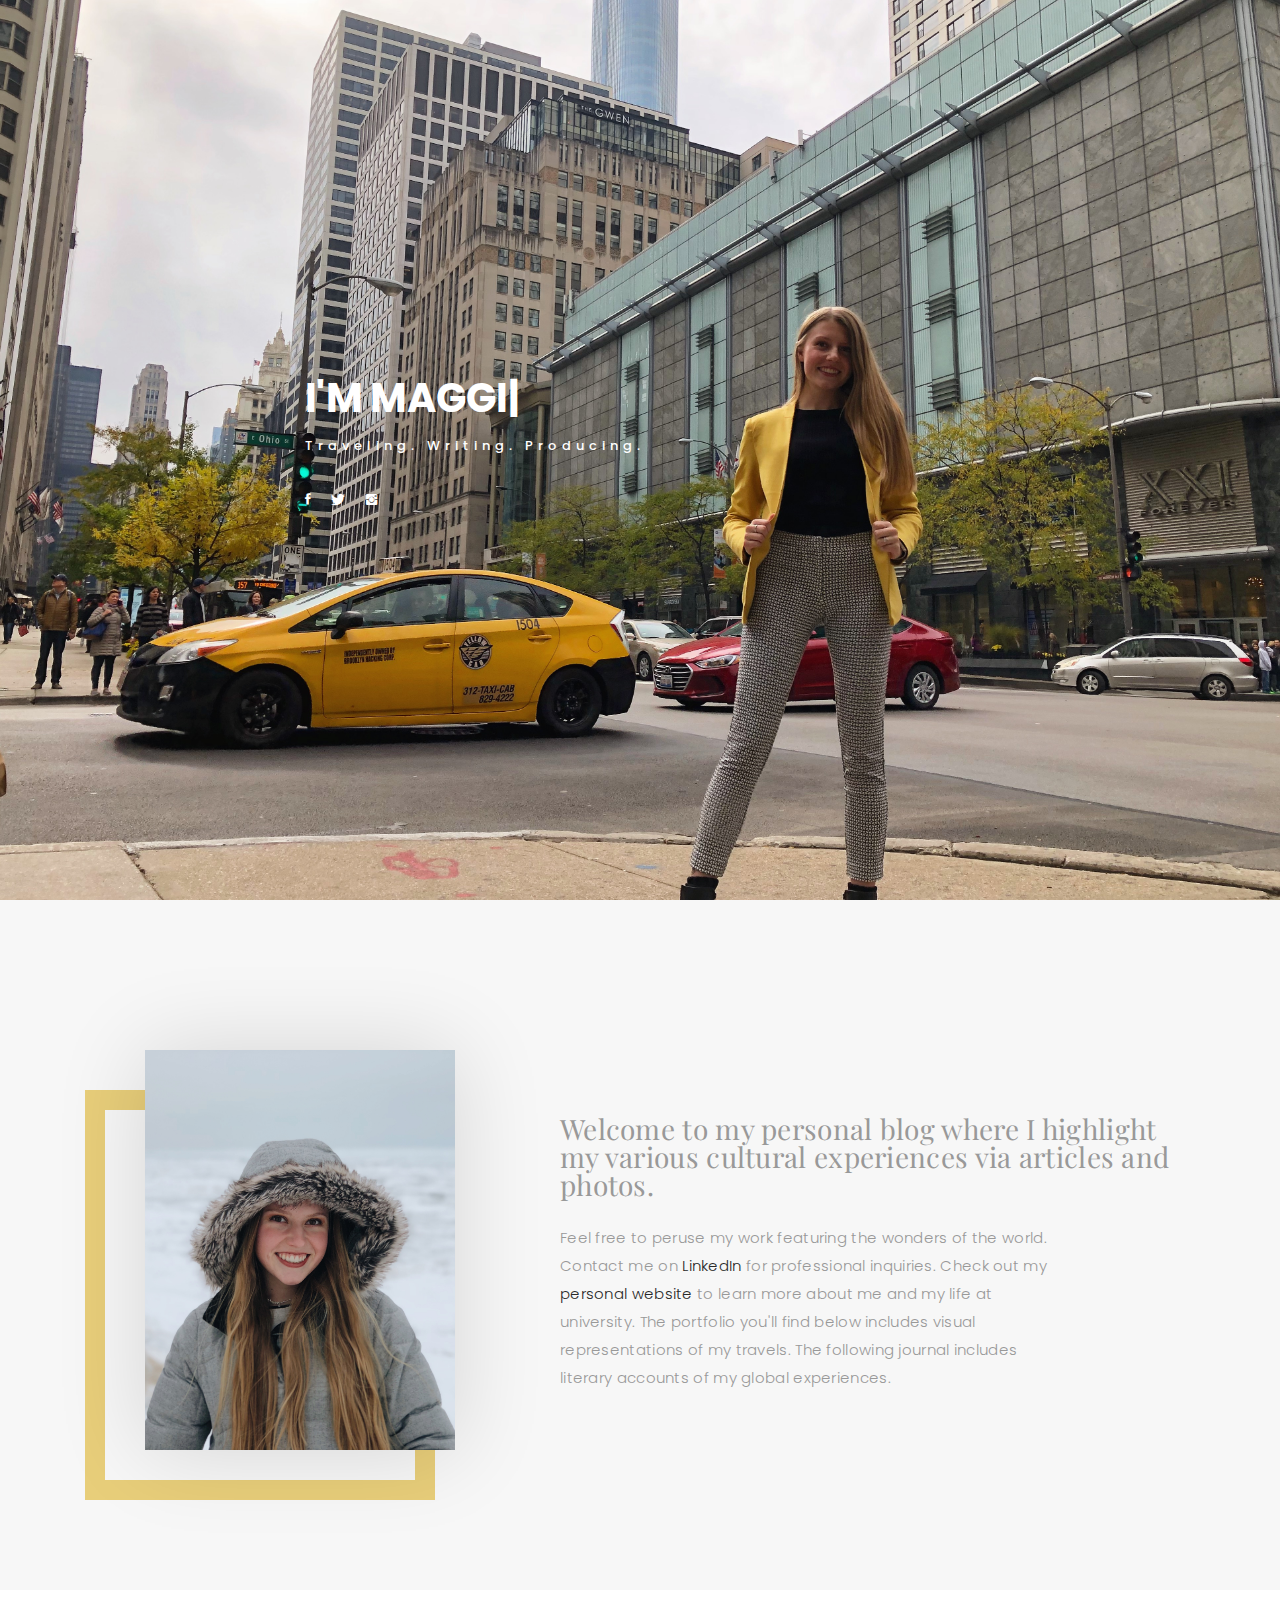
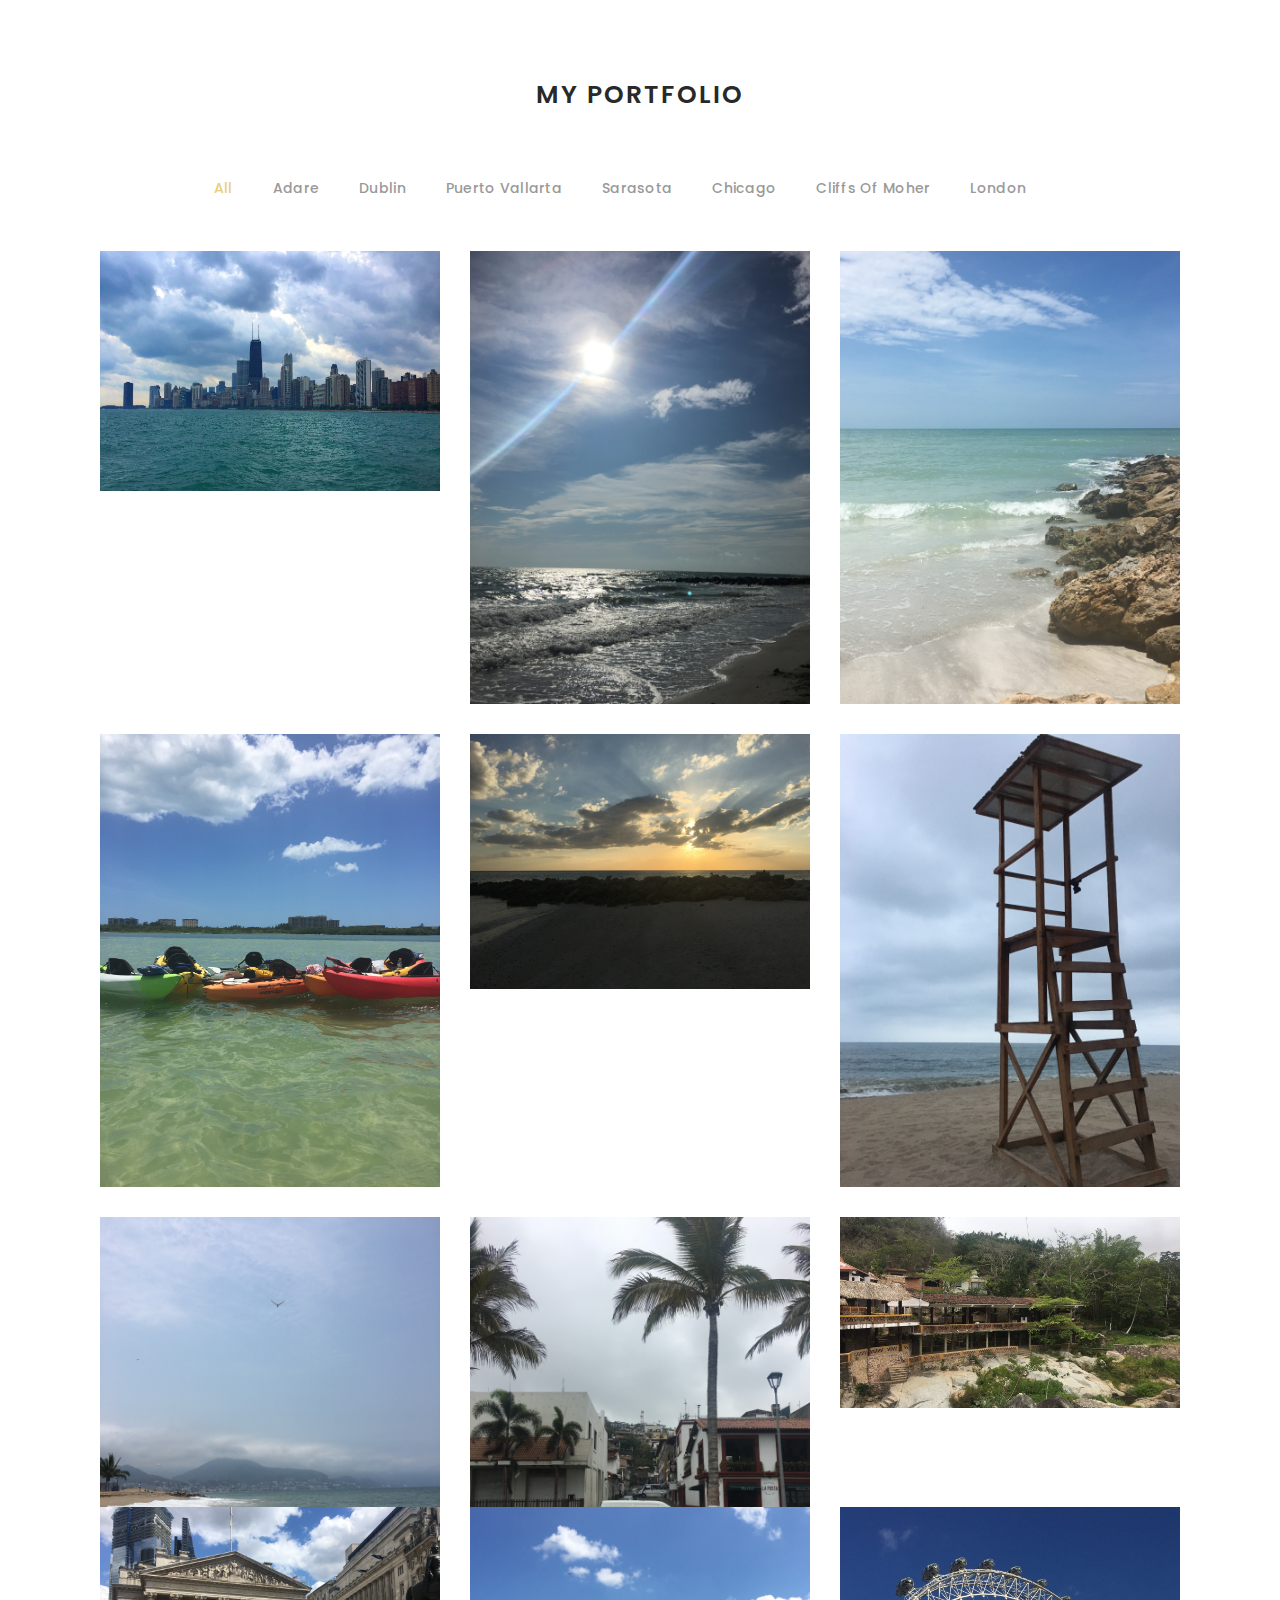
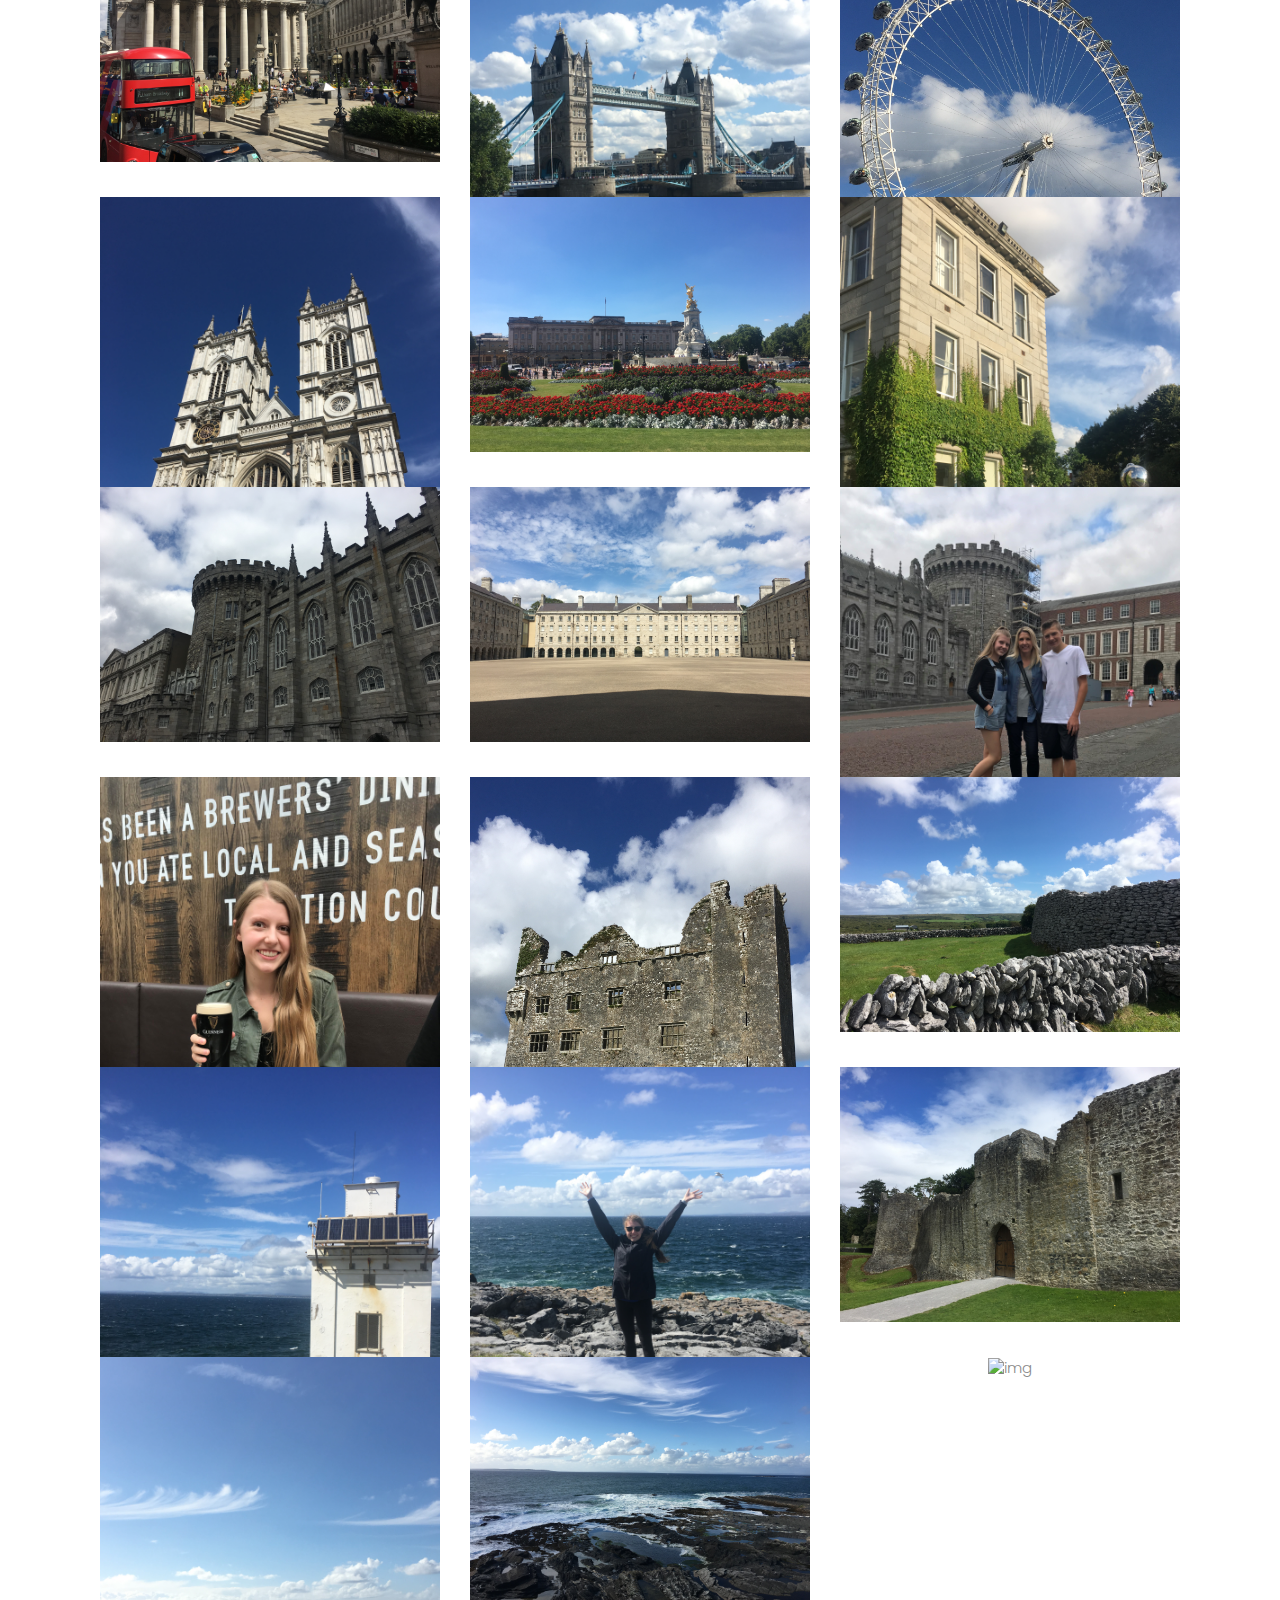
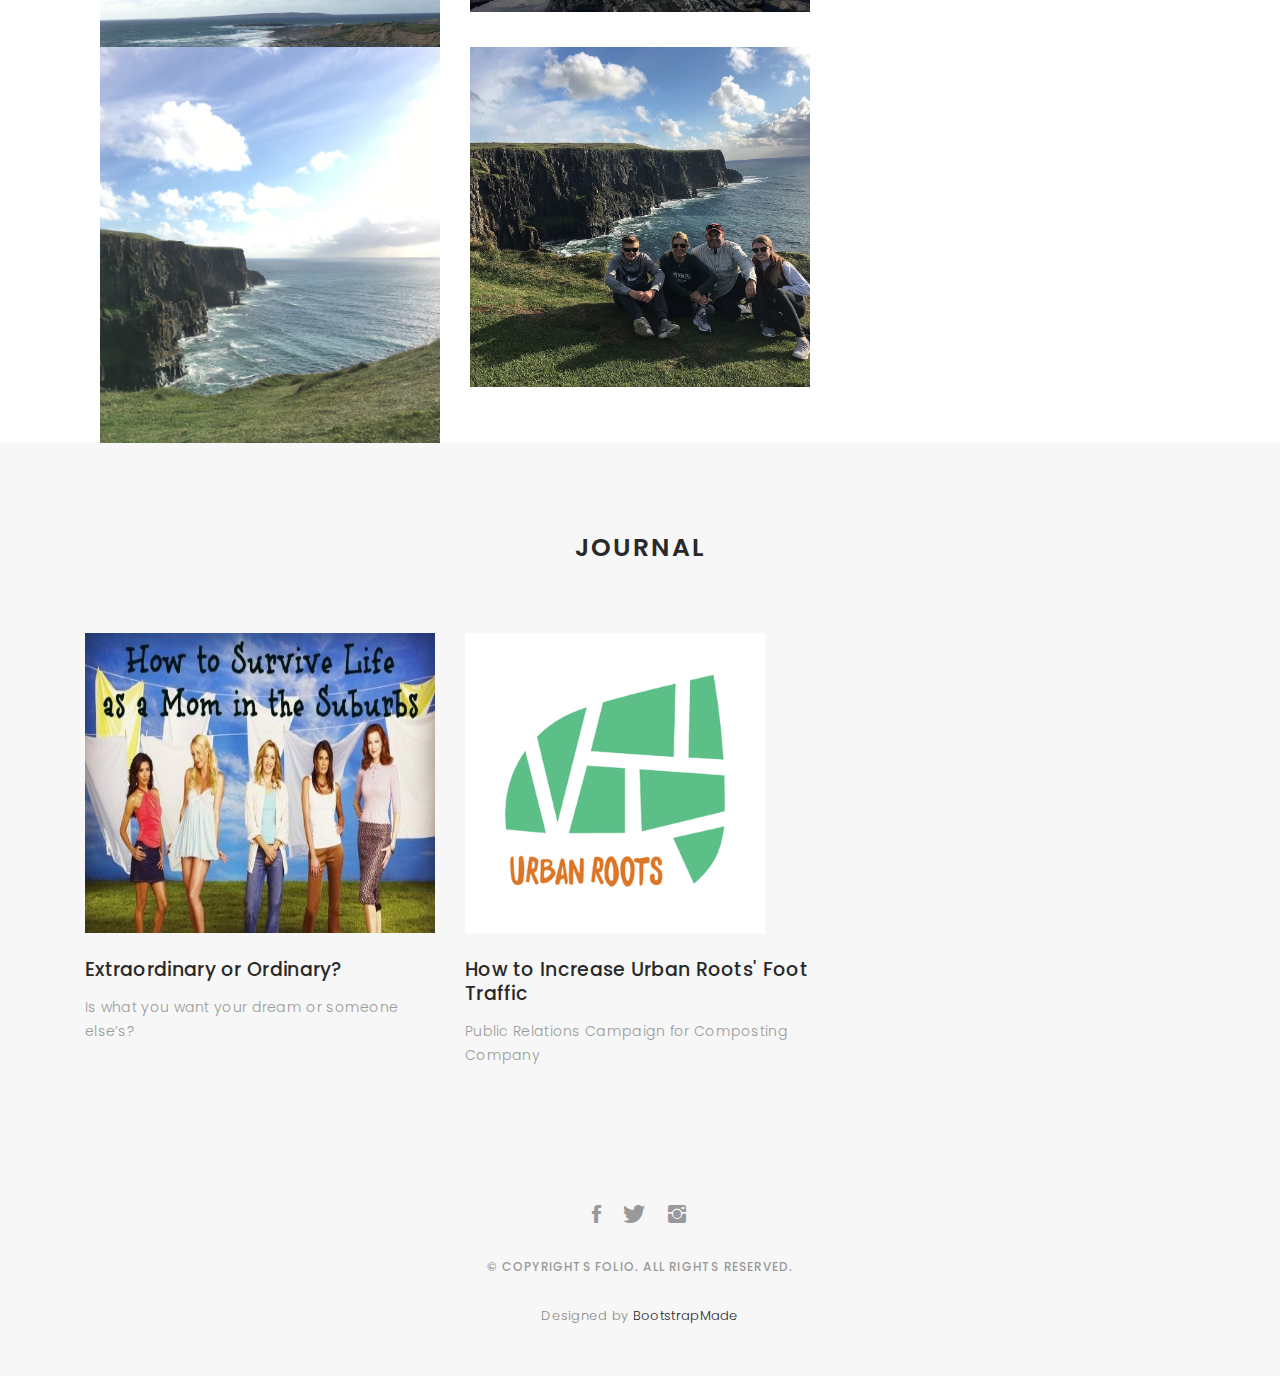
==== commit a3c503aa: "Update index.html" ====
--- a/index.html
+++ b/index.html
@@ -255,7 +255,7 @@
           <div class="col-lg-4 col-md-6">
             <div class="journal-info">
 
-              <a href="blog-1.html"><img src="images/blog-post-1.jpg" class="img-responsive" alt="img"></a>
+              <a href="blog-1.html"><img src="images/blog-post-1.jpg" class="img-responsive" alt="img" style="height:300px"></a>
 
               <div class="journal-txt">
 
@@ -271,7 +271,7 @@
 	<div class="col-lg-4 col-md-6">
             <div class="journal-info">
 
-              <a href="book.pdf" target="_blank"><img src="images/blog-post-2.png" class="img-responsive" alt="img"></a>
+              <a href="book.pdf" target="_blank"><img src="images/blog-post-2.png" class="img-responsive" alt="img" style="height:300px"></a>
 
               <div class="journal-txt">
 
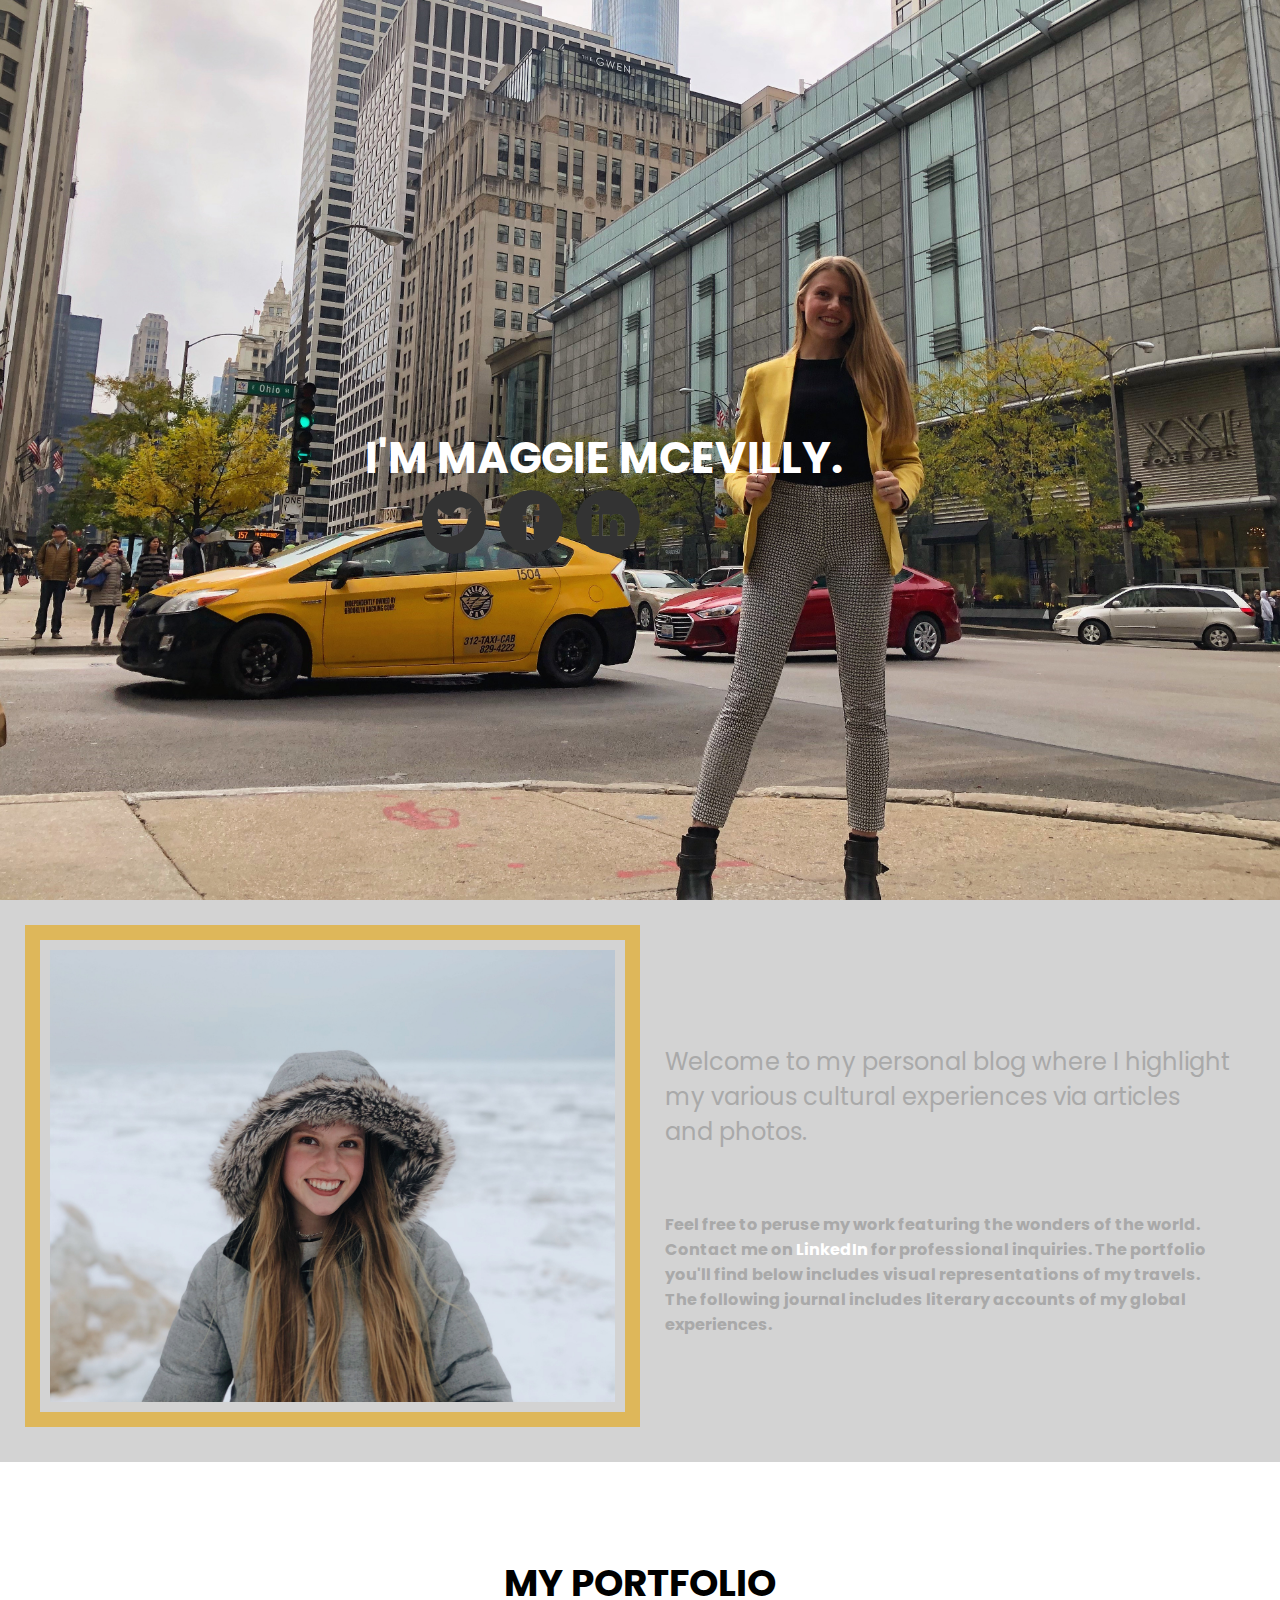
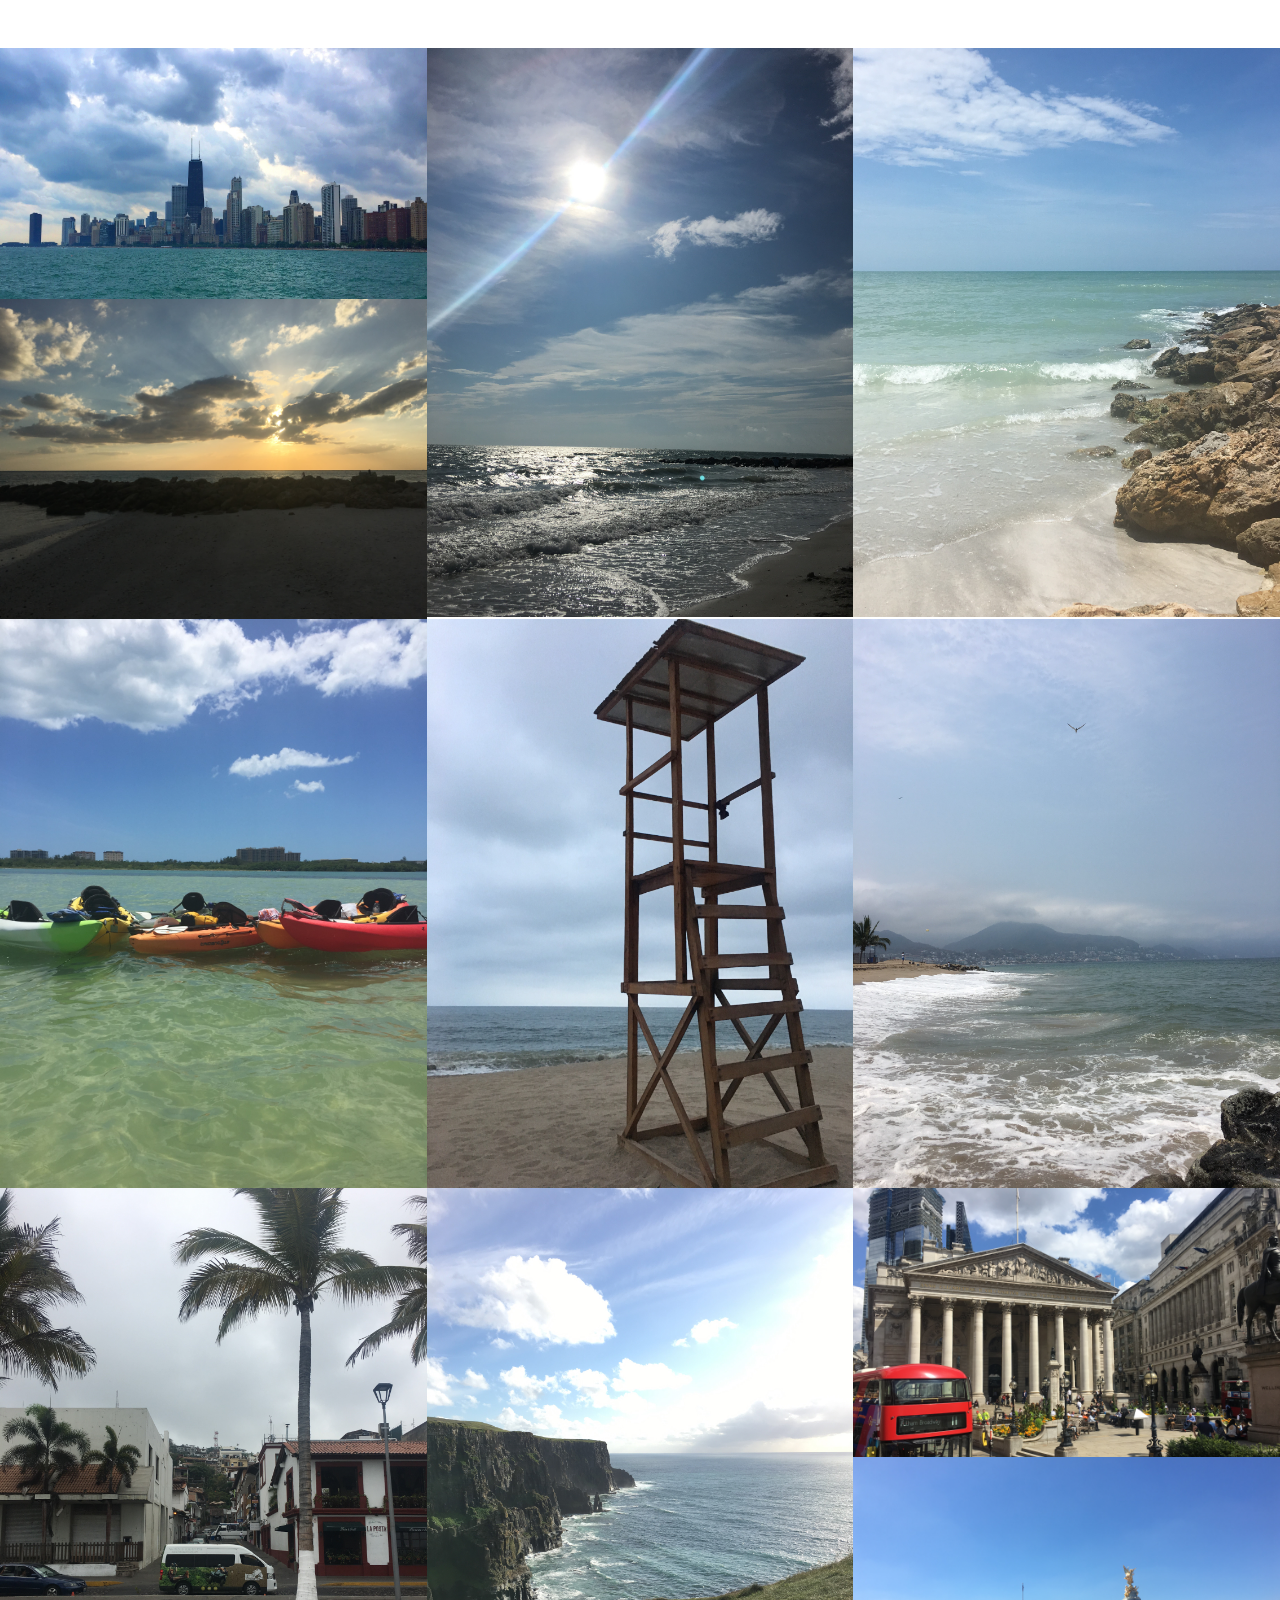
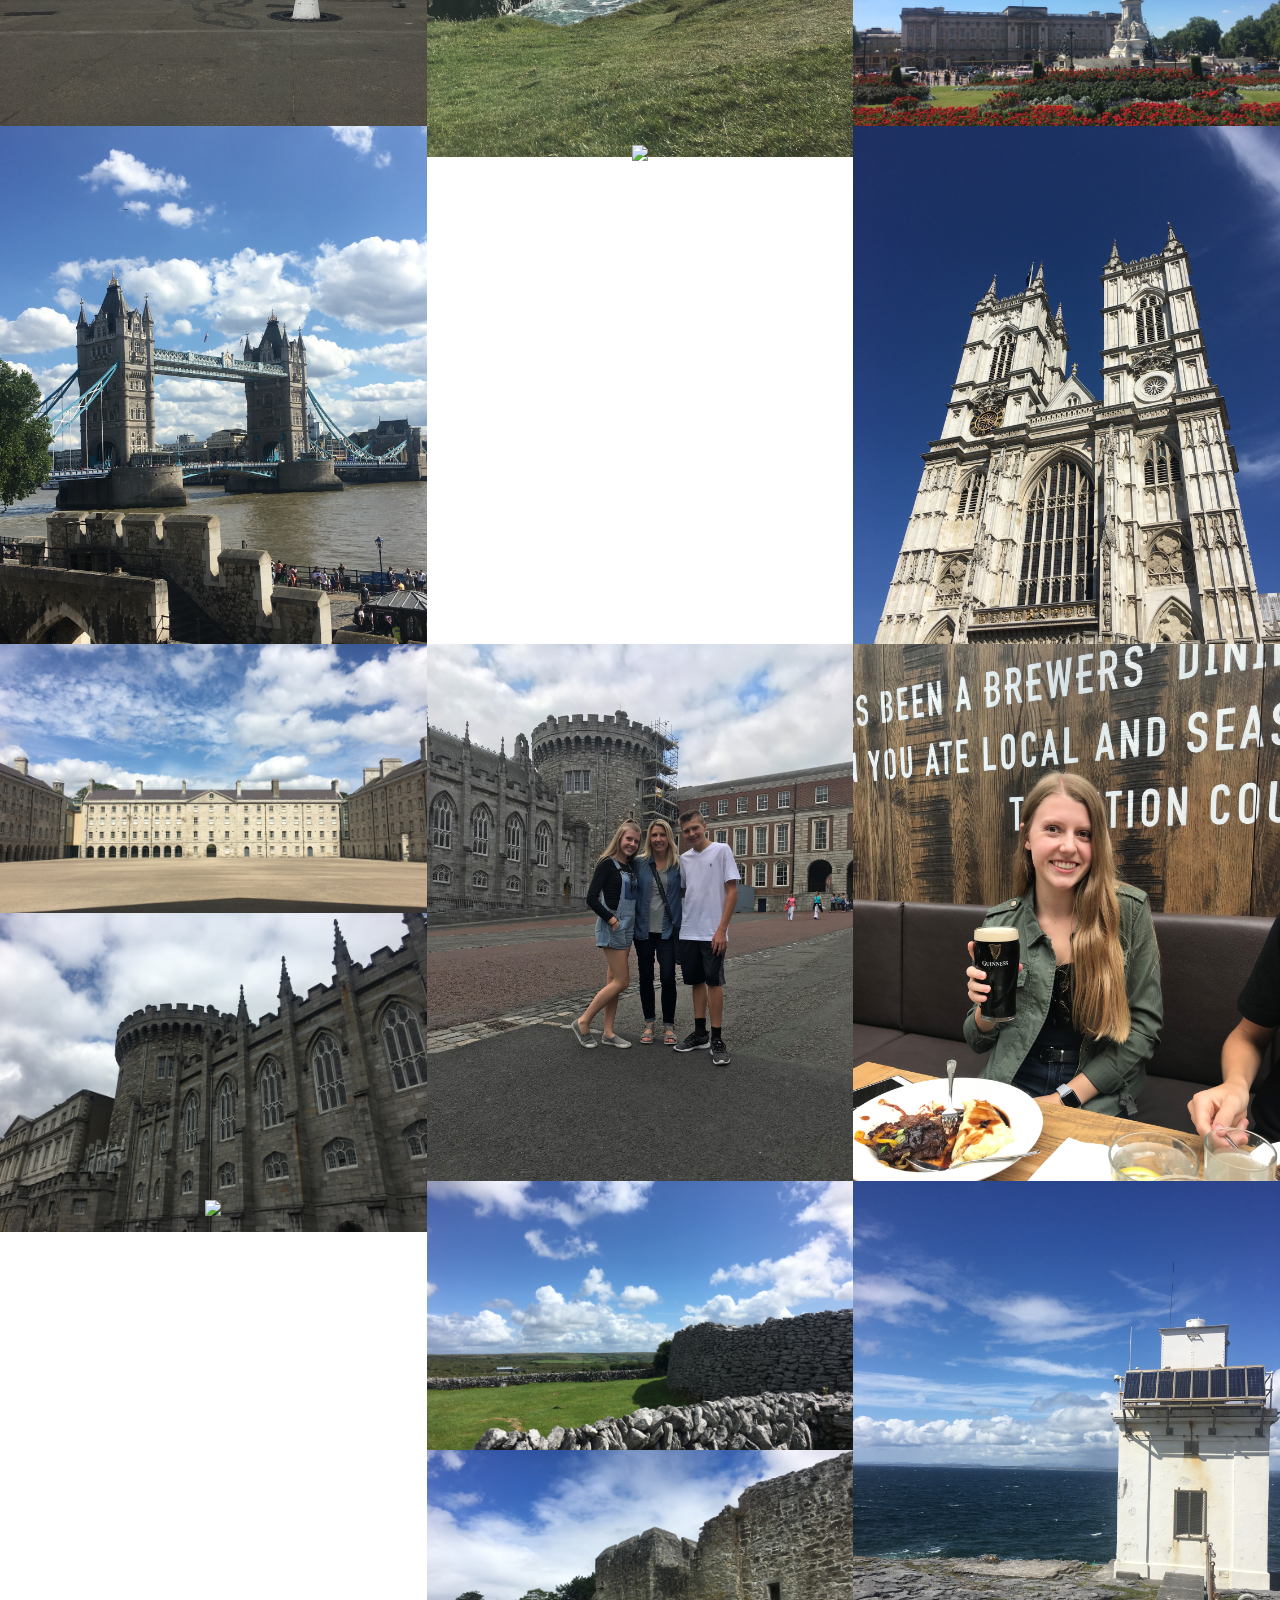
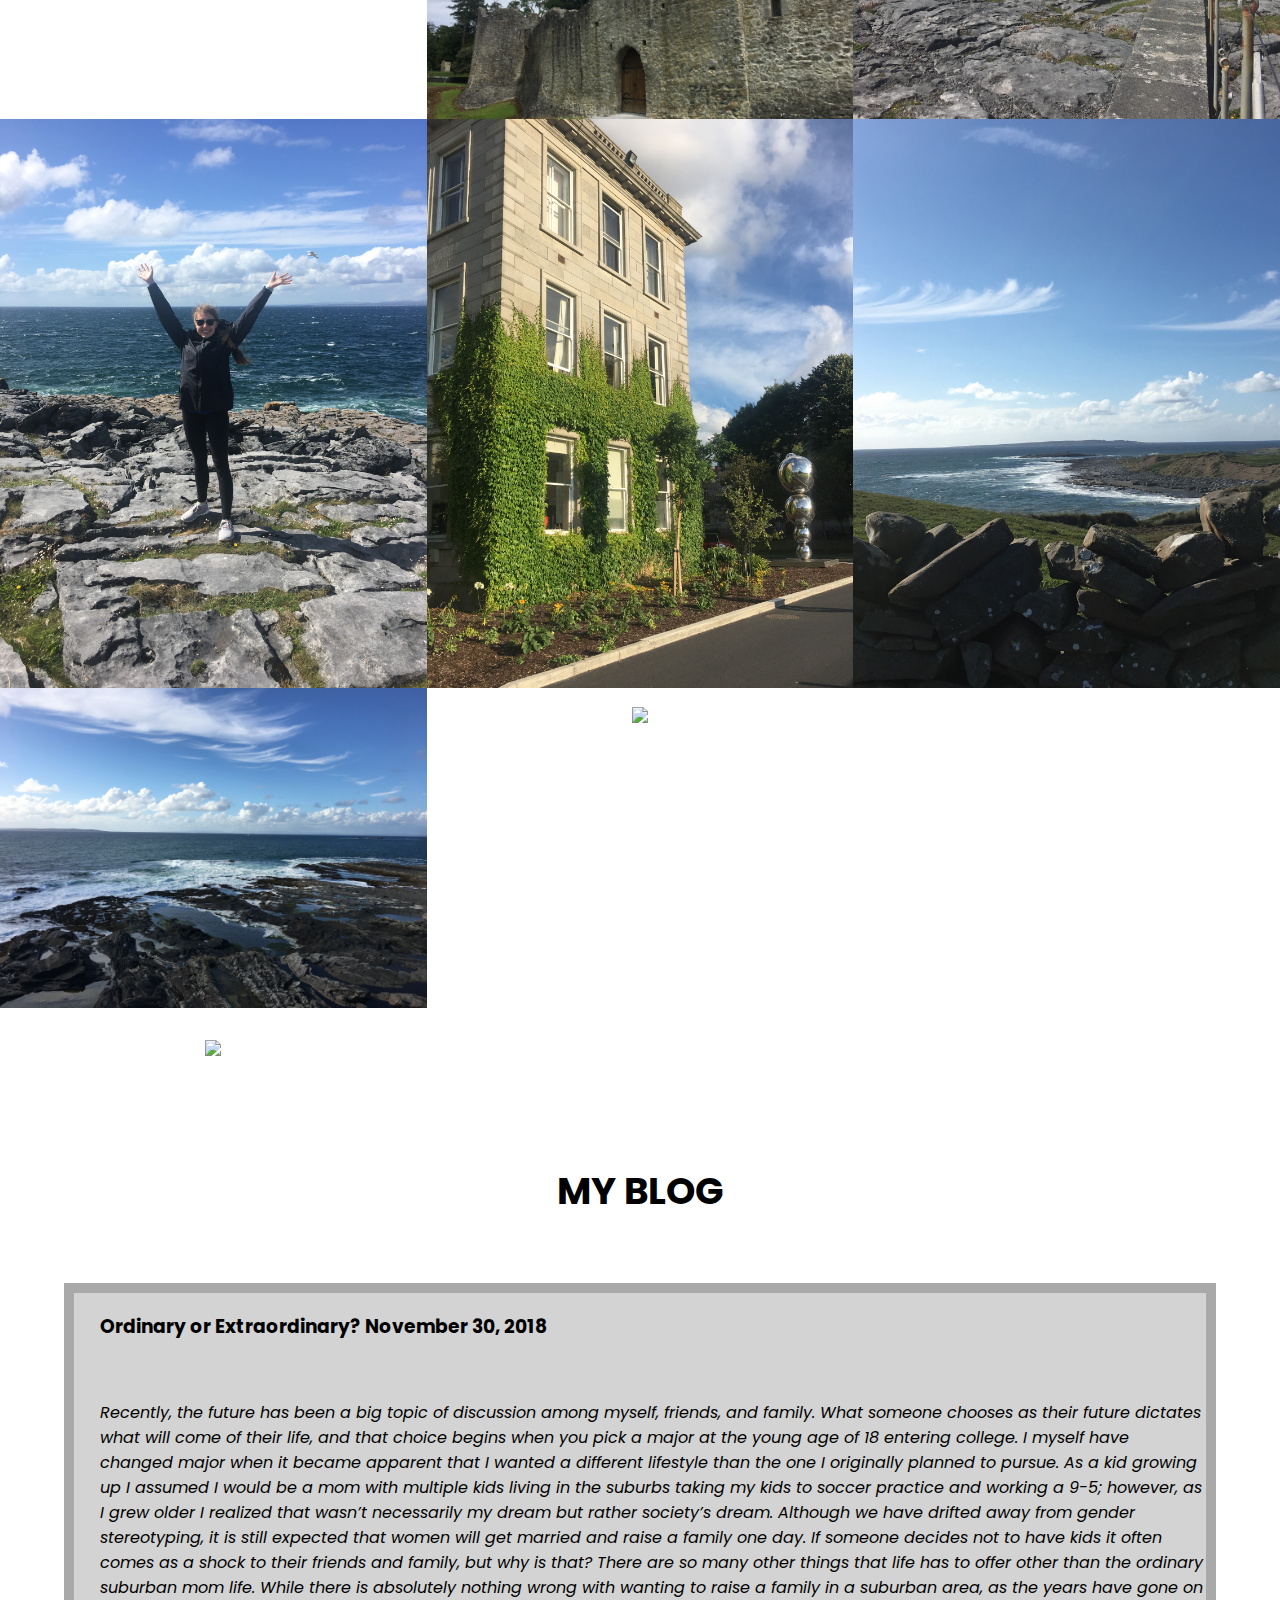
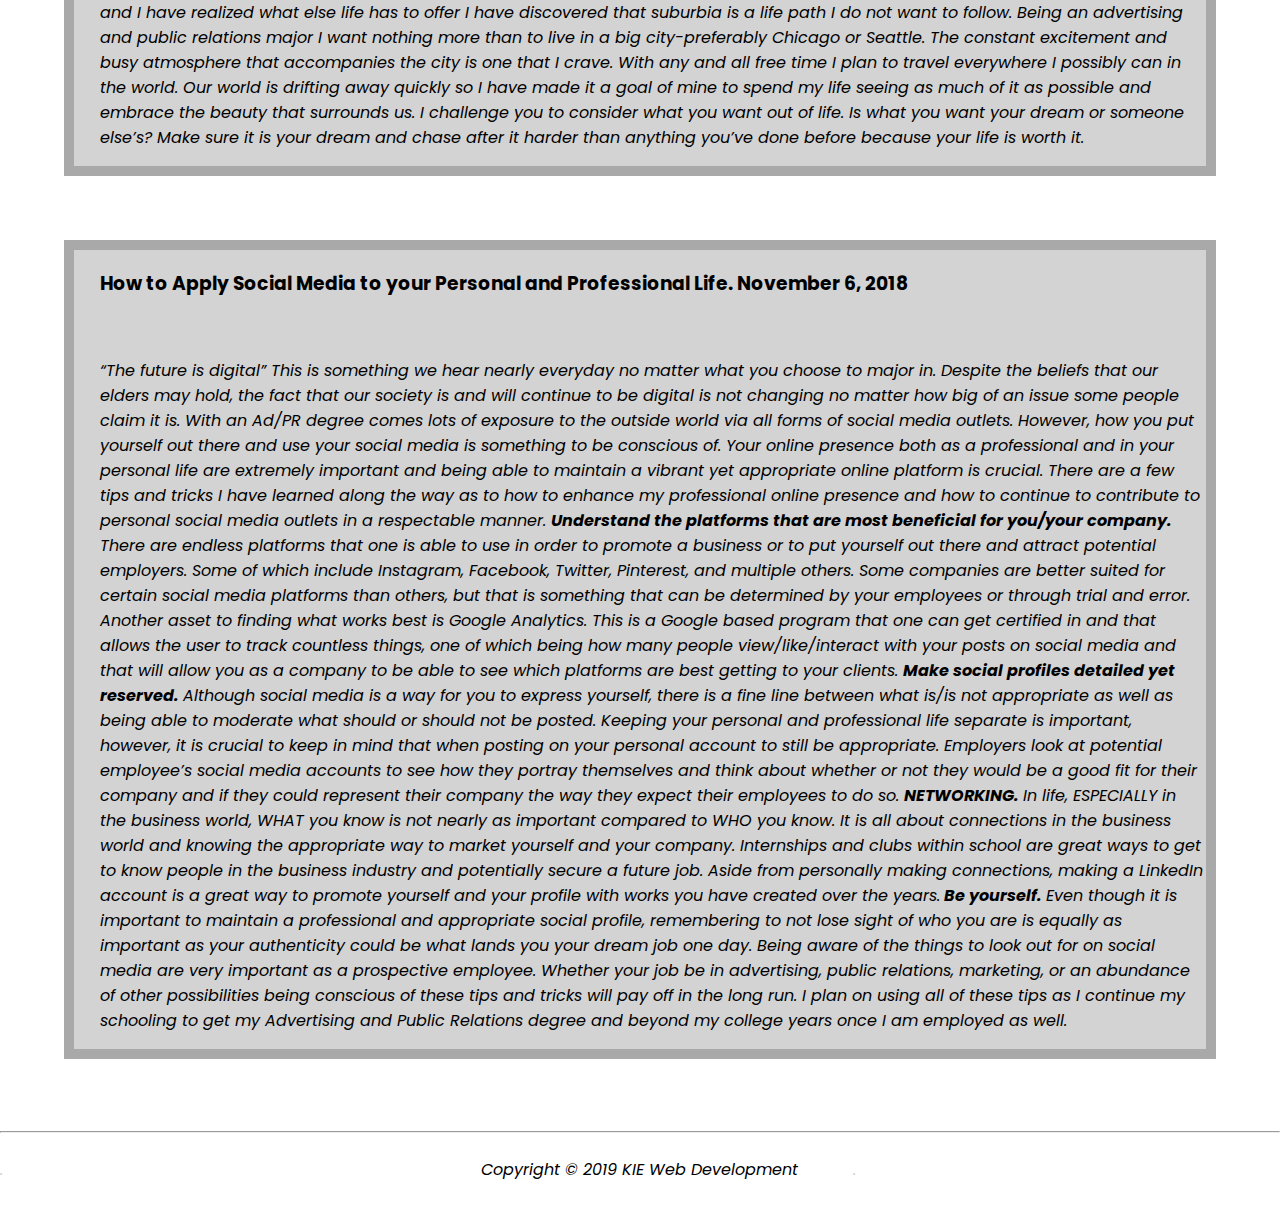
==== commit 6c65265f: "Changes" ====
--- a/index.html
+++ b/index.html
@@ -1,338 +1,169 @@
 <!DOCTYPE html>
 <html lang="en">
-
 <head>
-  <!-- meta -->
   <meta charset="utf-8">
+  <title>Maggie McEvilly</title>
   <meta content="width=device-width, initial-scale=1.0" name="viewport">
 
-  <title>Maggie McEvilly</title>
-  <meta content="" name="keywords">
-  <meta content="" name="description">
+  <link rel="icon" type="image/png" href="ayline.png">
 
-  <!-- Google Fonts -->
-  <link href="https://fonts.googleapis.com/css?family=Poppins:300,300i,400,400i,500,500i,600,600i,700,700i|Playfair+Display:400,400i,700,700i,900,900i" rel="stylesheet">
-
-  <!-- Bootstrap CSS File -->
-  <link href="lib/bootstrap/css/bootstrap.min.css" rel="stylesheet">
-
-  <!-- Libraries CSS Files -->
-  <link href="lib/ionicons/css/ionicons.min.css" rel="stylesheet">
-  <link href="lib/owlcarousel/assets/owl.carousel.min.css" rel="stylesheet">
-  <link href="lib/magnific-popup/magnific-popup.css" rel="stylesheet">
-  <link href="lib/hover/hover.min.css" rel="stylesheet">
-
-  <!-- Main Stylesheet File -->
-  <link href="css/style.css" rel="stylesheet">
-
-  <!-- Responsive css -->
-  <link href="css/responsive.css" rel="stylesheet">
-
-  <!-- Favicon -->
-  <link rel="shortcut icon" href="images/favicon.ico">
+  <link href="style.css" type="text/css" rel="stylesheet">
+  <link rel="shortcut icon" href="favicon.ico">
 </head>
 
 <body>
 
-  <!-- start section header -->
-  <div id="header" class="home">
+    <section id="intro">
+  			<div class="text">
+          <p class="line-1 anim-typewriter">I'm Maggie McEvilly.</p>
+        <a href="https://www.twitter.com/maggiemcevilly"><img src="twitter.png" class="logo"/></a>
+        <a href="https://www.facebook.com/maggie.mcevilly.1" target="_blank"><img src="facebook.png" class="logo"/></a>
+        <a href="https://www.linkedin.com/in/margaret-mcevilly-1a5392174/" target="_blank"><img src="linkedin.png" class="logo"/></a>
+  			</div>
+  	</section>
 
-    <div class="container">
-      <div class="header-content">
-        <h1>I'm <span class="typed"></span></h1>
-        <p>Traveling. Writing. Producing.</p>
+    <section id="about">
+  			<div class="row">
+  				<div class="col-12">
+            <div class="col-6">
+  						<img src="me.jpg" id="addborder"/>
+  				  </div>
+  				  <div class="col-6">
+  					<p><br><br>Welcome to my personal blog where I highlight my various cultural experiences via articles and photos.</p>
+            <h6><br>Feel free to peruse my work featuring the wonders of the world. Contact me on <a href="https://www.linkedin.com/in/margaret-mcevilly-1a5392174/">LinkedIn</a> for professional inquiries. The portfolio you'll find below includes visual representations of my travels. The following journal includes literary accounts of my global experiences.</h6>
+            </div>
+  				</div>
+  			</div>
+  		</section>
 
-        <ul class="list-unstyled list-social" style="padding-left:110px">
-          <li><a href="https://www.facebook.com/maggie.mcevilly.1"><i class="ion-social-facebook"></i></a></li>
-          <li><a href="https://twitter.com/maggiemcevilly"><i class="ion-social-twitter"></i></a></li>
-		  <li><a href="https://www.instagram.com/maggie_mcevilly"><i class="ion-social-instagram"></i></a></li>
-        </ul>
+      <section id="port">
+    			<div class="row">
+            <h3><br>MY PORTFOLIO</h3>
+    				<div class="col-12">
+              <div class="col-4">
+    						<img src="portfolio/chicago1.JPG" class="gal"/>
+                <img src="portfolio/florida4.JPG" class="gal" style="margin-top:-15%"/>
+    				  </div>
+    				  <div class="col-4">
+                <img src="portfolio/florida1.JPG" class="gal"/>
+    					</div>
+              <div class="col-4">
+                <img src="portfolio/florida2.JPG" class="gal"/>
+    					</div>
+    				</div>
+            <div class="col-12" style="margin-top:-1%">
+              <div class="col-4">
+    						<img src="portfolio/florida3.JPG" class="gal"/>
+    				  </div>
+    				  <div class="col-4">
+                <img src="portfolio/puerto1.JPG" class="gal"/>
+    					</div>
+              <div class="col-4">
+                <img src="portfolio/puerto2.JPG" class="gal"/>
+    					</div>
+    				</div>
+            <div class="col-12" style="margin-top:-1%">
+              <div class="col-4">
+    						<img src="portfolio/puerto3.JPG" class="gal"/>
+    				  </div>
+    				  <div class="col-4">
+                <img src="portfolio/cliffs4.JPG" class="gal"/>
+    					</div>
+              <div class="col-4">
+                <img src="portfolio/london1.JPG" class="gal"/>
+                <img src="portfolio/london5.JPG" class="gal" style="margin-top:-15%"/>
+    					</div>
+    				</div>
+            <div class="col-12" style="margin-top:-5%">
+              <div class="col-4">
+    						<img src="portfolio/london2.JPG" class="gal"/>
+    				  </div>
+    				  <div class="col-4">
+                <img src="portfolio/london3.JPG" class="gal"/>
+    					</div>
+              <div class="col-4">
+                <img src="portfolio/london4.JPG" class="gal"/>
+    					</div>
+    				</div>
+            <div class="col-12" style="margin-top:-5%">
+              <div class="col-4">
+    						<img src="portfolio/dublin3.JPG" class="gal"/>
+                <img src="portfolio/dublin2.JPG" class="gal" style="margin-top:-15%"/>
+    				  </div>
+    				  <div class="col-4">
+                <img src="portfolio/dublin4.JPG" class="gal"/>
+    					</div>
+              <div class="col-4">
+                <img src="portfolio/dublin5.JPG" class="gal"/>
+    					</div>
+    				</div>
+            <div class="col-12" style="margin-top:-5%">
+              <div class="col-4">
+    						<img src="portfolio/adare1.JPG" class="gal"/>
+    				  </div>
+    				  <div class="col-4">
+                <img src="portfolio/adare2.JPG" class="gal"/>
+                <img src="portfolio/adare5.JPG" class="gal" style="margin-top:-15%"/>
+    					</div>
+              <div class="col-4">
+                <img src="portfolio/adare3.JPG" class="gal"/>
+    					</div>
+    				</div>
+            <div class="col-12" style="margin-top:-5%">
+              <div class="col-4">
+    						<img src="portfolio/adare4.JPG" class="gal"/>
+    				  </div>
+    				  <div class="col-4">
+                <img src="portfolio/dublin1.JPG" class="gal"/>
+    					</div>
+              <div class="col-4">
+                <img src="portfolio/cliffs1.JPG" class="gal"/>
+    					</div>
+    				</div>
+            <div class="col-12" style="margin-top:-1%">
+              <div class="col-4">
+    						<img src="portfolio/cliffs2.JPG" class="gal"/>
+                <img src="portfolio/cliffs3.JPG" class="gal" style="margin-top:-15%"/>
+    				  </div>
+    				  <div class="col-4">
+                <img src="portfolio/puerto4.JPG" class="gal"/>
+    					</div>
+              <div class="col-4">
+
+    					</div>
+    				</div>
+    			</div>
+    		</section>
+
+        <section id="blog">
+          <div class="row">
+    				<div class="col-12">
+              <h3><br>MY BLOG</h3>
+              <section id = "main2">
+                <div class="row">
+                <div class="col-12">
+                    <h3>Ordinary or Extraordinary? November 30, 2018</h3><br>
+                    <p><i>Recently, the future has been a big topic of discussion among myself, friends, and family. What someone chooses as their future dictates what will come of their life, and that choice begins when you pick a major at the young age of 18 entering college. I myself have changed major when it became apparent that I wanted a different lifestyle than the one I originally planned to pursue. As a kid growing up I assumed I would be a mom with multiple kids living in the suburbs taking my kids to soccer practice and working a 9-5; however, as I grew older I realized that wasn’t necessarily my dream but rather society’s dream. Although we have drifted away from gender stereotyping, it is still expected that women will get married and raise a family one day. If someone decides not to have kids it often comes as a shock to their friends and family, but why is that? There are so many other things that life has to offer other than the ordinary suburban mom life. While there is absolutely nothing wrong with wanting to raise a family in a suburban area, as the years have gone on and I have realized what else life has to offer I have discovered that suburbia is a life path I do not want to follow. Being an advertising and public relations major I want nothing more than to live in a big city-preferably Chicago or Seattle. The constant excitement and busy atmosphere that accompanies the city is one that I crave. With any and all free time I plan to travel everywhere I possibly can in the world. Our world is drifting away quickly so I have made it a goal of mine to spend my life seeing as much of it as possible and embrace the beauty that surrounds us. I challenge you to consider what you want out of life. Is what you want your dream or someone else’s? Make sure it is your dream and chase after it harder than anything you’ve done before because your life is worth it.</i></p>
+                </div>
+                </div>
+                </section>
+                <section id = "main2">
+                  <div class="row">
+                <div class="col-12">
+                    <h3>How to Apply Social Media to your Personal and Professional Life. November 6, 2018</h3><br>
+                    <p><i>“The future is digital” This is something we hear nearly everyday no matter what you choose to major in. Despite the beliefs that our elders may hold, the fact that our society is and will continue to be digital is not changing no matter how big of an issue some people claim it is. With an Ad/PR degree comes lots of exposure to the outside world via all forms of social media outlets. However, how you put yourself out there and use your social media is something to be conscious of. Your online presence both as a professional and in your personal life are extremely important and being able to maintain a vibrant yet appropriate online platform is crucial. There are a few tips and tricks I have learned along the way as to how to enhance my professional online presence and how to continue to contribute to personal social media outlets in a respectable manner. <strong>Understand the platforms that are most beneficial for you/your company.</strong> There are endless platforms that one is able to use in order to promote a business or to put yourself out there and attract potential employers. Some of which include Instagram, Facebook, Twitter, Pinterest, and multiple others. Some companies are better suited for certain social media platforms than others, but that is something that can be determined by your employees or through trial and error. Another asset to finding what works best is Google Analytics. This is a Google based program that one can get certified in and that allows the user to track countless things, one of which being how many people view/like/interact with your posts on social media and that will allow you as a company to be able to see which platforms are best getting to your clients. <strong> Make social profiles detailed yet reserved. </strong> Although social media is a way for you to express yourself, there is a fine line between what is/is not appropriate as well as being able to moderate what should or should not be posted. Keeping your personal and professional life separate is important, however, it is crucial to keep in mind that when posting on your personal account to still be appropriate. Employers look at potential employee’s social media accounts to see how they portray themselves and think about whether or not they would be a good fit for their company and if they could represent their company the way they expect their employees to do so. <strong> NETWORKING. </strong> In life, ESPECIALLY in the business world, WHAT you know is not nearly as important compared to WHO you know. It is all about connections in the business world and knowing the appropriate way to market yourself and your company. Internships and clubs within school are great ways to get to know people in the business industry and potentially secure a future job. Aside from personally making connections, making a LinkedIn account is a great way to promote yourself and your profile with works you have created over the years.<strong> Be yourself. </strong> Even though it is important to maintain a professional and appropriate social profile, remembering to not lose sight of who you are is equally as important as your authenticity could be what lands you your dream job one day. Being aware of the things to look out for on social media are very important as a prospective employee. Whether your job be in advertising, public relations, marketing, or an abundance of other possibilities being conscious of these tips and tricks will pay off in the long run. I plan on using all of these tips as I continue my schooling to get my Advertising and Public Relations degree and beyond my college years once I am employed as well.<i><p>
+                  </div>
+                </div>
+              </section>
+              </div>
+      				</div>
+      	</section>
+
+      <hr>
+      <div class="col-12">
+      	<div class="col-4"><p style="color:lightgrey">.</p></div>
+      	<div class="col-4" style="text-align:center"><p style="color:black;font-family:Poppins;">Copyright &copy; 2019 <a href="https://kiewebdev.github.io" target="_blank" style="color:black">KIE Web Development</a></p></br></div>
+      	<div class="col-4"><p style="color:lightgrey">.</p></div>
       </div>
-    </div>
-  </div>
-  <!-- End section header -->
-
-
-  <!-- start section about us -->
-  <div id="about" class="paddsection">
-    <div class="container">
-      <div class="row justify-content-between">
-
-        <div class="col-lg-4 ">
-          <div class="div-img-bg">
-            <div class="about-img">
-              <img src="images/me.jpg" class="img-responsive" alt="me">
-            </div>
-          </div>
-        </div>
-
-        <div class="col-lg-7">
-          <div class="about-descr">
-
-            <p class="p-heading">Welcome to my personal blog where I highlight my various cultural experiences via articles and photos.</p>
-            <p class="separator">Feel free to peruse my work featuring the wonders of the world. Contact me on <a href="https://www.linkedin.com/in/margaret-mcevilly-1a5392174/">LinkedIn</a> for professional inquiries.
-		    Check out my <a href="https://maggiemcevilly.github.io">personal website</a> to learn more about me and my life at university.
-			The portfolio you'll find below includes visual representations of my travels. The following journal includes literary accounts of my global experiences.</p>
-
-          </div>
-
-        </div>
-      </div>
-    </div>
-  </div>
-  <!-- end section about us -->
-
-  <!-- start section portfolio -->
-  <div id="portfolio" class="text-center paddsection">
-
-    <div class="container">
-      <div class="section-title text-center">
-        <h2>My Portfolio</h2>
-      </div>
-    </div>
-
-    <div class="container">
-      <div class="row">
-        <div class="col-md-12">
-
-          <div class="portfolio-list">
-
-            <ul class="nav list-unstyled" id="portfolio-flters">
-              <li class="filter filter-active" data-filter=".all">all</li>
-              <li class="filter" data-filter=".adare">adare</li>
-              <li class="filter" data-filter=".dublin">dublin</li>
-              <li class="filter" data-filter=".puerto">puerto vallarta</li>
-              <li class="filter" data-filter=".sarasota">sarasota</li>
-              <li class="filter" data-filter=".chicago">chicago</li>
-              <li class="filter" data-filter=".cliffs">cliffs of moher</li>
-              <li class="filter" data-filter=".london">london</li>
-            </ul>
-
-          </div>
-
-          <div class="portfolio-container">
-
-            <div class="col-lg-4 col-md-6 portfolio-thumbnail all chicago">
-                <img src="images/portfolio/chicago1.JPG" alt="img"/>
-            </div>
-
-            <div class="col-lg-4 col-md-6 portfolio-thumbnail all sarasota">
-                <img src="images/portfolio/florida1.JPG"  alt="img"/>
-            </div>
-
-            <div class="col-lg-4 col-md-6 portfolio-thumbnail all sarasota">
-                <img src="images/portfolio/florida2.JPG" alt="img"/>
-            </div>
-
-            <div class="col-lg-4 col-md-6 portfolio-thumbnail all sarasota">
-                <img src="images/portfolio/florida3.JPG" alt="img"/>
-            </div>
-
-            <div class="col-lg-4 col-md-6 portfolio-thumbnail all sarasota">
-                <img src="images/portfolio/florida4.JPG" alt="img"/>
-            </div>
-
-            <div class="col-lg-4 col-md-6 portfolio-thumbnail all puerto">
-                <img src="images/portfolio/puerto1.JPG" alt="img"/>
-            </div>
-			
-			<div class="col-lg-4 col-md-6 portfolio-thumbnail all puerto">
-                <img src="images/portfolio/puerto2.JPG" alt="img"/>
-            </div>
-			
-			<div class="col-lg-4 col-md-6 portfolio-thumbnail all puerto">
-                <img src="images/portfolio/puerto3.JPG" alt="img"/>
-            </div>
-			
-			<div class="col-lg-4 col-md-6 portfolio-thumbnail all puerto">
-                <img src="images/portfolio/puerto4.jpg" alt="img"/>
-            </div>
-			
-			<div class="col-lg-4 col-md-6 portfolio-thumbnail all london">
-                <img src="images/portfolio/london1.JPG" alt="img"/>
-            </div>
-			
-			<div class="col-lg-4 col-md-6 portfolio-thumbnail all london">
-                <img src="images/portfolio/london2.JPG" alt="img"/>
-            </div>
-			
-			<div class="col-lg-4 col-md-6 portfolio-thumbnail all london">
-                <img src="images/portfolio/london3.jpg" alt="img"/>
-            </div>
-			
-			<div class="col-lg-4 col-md-6 portfolio-thumbnail all london">
-                <img src="images/portfolio/london4.JPG" alt="img"/>
-            </div>
-			
-			<div class="col-lg-4 col-md-6 portfolio-thumbnail all london">
-                <img src="images/portfolio/london5.JPG" alt="img"/>
-            </div>
-			
-			<div class="col-lg-4 col-md-6 portfolio-thumbnail all dublin">
-                <img src="images/portfolio/dublin1.JPG" alt="img"/>
-            </div>
-			
-			<div class="col-lg-4 col-md-6 portfolio-thumbnail all dublin">
-                <img src="images/portfolio/dublin2.JPG" alt="img"/>
-            </div>
-			
-			<div class="col-lg-4 col-md-6 portfolio-thumbnail all dublin">
-                <img src="images/portfolio/dublin3.JPG" alt="img"/>
-            </div>
-			
-			<div class="col-lg-4 col-md-6 portfolio-thumbnail all dublin">
-                <img src="images/portfolio/dublin4.JPG" alt="img"/>
-            </div>
-			
-			<div class="col-lg-4 col-md-6 portfolio-thumbnail all dublin">
-                <img src="images/portfolio/dublin5.JPG" alt="img"/>
-            </div>
-			
-			<div class="col-lg-4 col-md-6 portfolio-thumbnail all adare">
-                <img src="images/portfolio/adare1.jpg" alt="img"/>
-            </div>
-			
-			<div class="col-lg-4 col-md-6 portfolio-thumbnail all adare">
-                <img src="images/portfolio/adare2.JPG" alt="img"/>
-            </div>
-			
-			<div class="col-lg-4 col-md-6 portfolio-thumbnail all adare">
-                <img src="images/portfolio/adare3.JPG" alt="img"/>
-            </div>
-			
-			<div class="col-lg-4 col-md-6 portfolio-thumbnail all adare">
-                <img src="images/portfolio/adare4.JPG" alt="img"/>
-            </div>
-			
-			<div class="col-lg-4 col-md-6 portfolio-thumbnail all adare">
-                <img src="images/portfolio/adare5.JPG" alt="img"/>
-            </div>
-			
-			<div class="col-lg-4 col-md-6 portfolio-thumbnail all cliffs">
-                <img src="images/portfolio/cliffs1.JPG" alt="img"/>
-            </div>
-			
-			<div class="col-lg-4 col-md-6 portfolio-thumbnail all cliffs">
-                <img src="images/portfolio/cliffs2.JPG" alt="img"/>
-            </div>
-			
-			<div class="col-lg-4 col-md-6 portfolio-thumbnail all cliffs">
-                <img src="images/portfolio/cliffs3.JPG" alt="img"/>
-            </div>
-			
-			<div class="col-lg-4 col-md-6 portfolio-thumbnail all cliffs">
-                <img src="images/portfolio/cliffs4.JPG" alt="img"/>
-            </div>
-			
-			<div class="col-lg-4 col-md-6 portfolio-thumbnail all cliffs">
-                <img src="images/portfolio/cliffs5.JPG" alt="img"/>
-            </div>
-			
-          </div>
-        </div>
-      </div>
-    </div>
-
-  </div>
-  <!-- End section portfolio -->
-
-
-  <!-- start section journal -->
-  <div id="journal" class="text-left paddsection">
-
-    <div class="container">
-      <div class="section-title text-center">
-        <h2>journal</h2>
-      </div>
-    </div>
-
-    <div class="container">
-      <div class="journal-block">
-        <div class="row">
-
-
-		<!-- START FIRST ARTICLE -->
-          <div class="col-lg-4 col-md-6">
-            <div class="journal-info">
-
-              <a href="blog-1.html"><img src="images/blog-post-1.jpg" class="img-responsive" alt="img" style="height:300px"></a>
-
-              <div class="journal-txt">
-
-                <h4><a href="blog-1.html">Extraordinary or Ordinary?</a></h4>
-                <p class="separator">Is what you want your dream or someone else’s?
-                </p>
-
-              </div>
-
-            </div>
-          </div>
-		<!-- END FIRST ARTICLE -->
-	<div class="col-lg-4 col-md-6">
-            <div class="journal-info">
-
-              <a href="book.pdf" target="_blank"><img src="images/blog-post-2.png" class="img-responsive" alt="img" style="height:300px"></a>
-
-              <div class="journal-txt">
-
-                <h4><a href="book.pdf" target="_blank">How to Increase Urban Roots' Foot Traffic</a></h4>
-                <p class="separator">Public Relations Campaign for Composting Company
-                </p>
-
-              </div>
-
-            </div>
-          </div>
-
-
-
-
-        </div>
-      </div>
-    </div>
-
-  </div>
-  <!-- End section journal -->
-
-  <!-- start section footer -->
-  <div id="footer" class="text-center">
-    <div class="container">
-      <div class="socials-media text-center">
-
-        <ul class="list-unstyled">
-          <li><a href="https://www.facebook.com/maggie.mcevilly.1"><i class="ion-social-facebook"></i></a></li>
-          <li><a href="https://twitter.com/maggiemcevilly"><i class="ion-social-twitter"></i></a></li>
-		  <li><a href="https://www.instagram.com/maggie_mcevilly"><i class="ion-social-instagram"></i></a></li>
-        </ul>
-
-      </div>
-	  
-	  <p>&copy; Copyrights Folio. All rights reserved.</p>
-      <div class="credits">
-        <!--
-          All the links in the footer should remain intact.
-          You can delete the links only if you purchased the pro version.
-          Licensing information: https://bootstrapmade.com/license/
-          Purchase the pro version with working PHP/AJAX contact form: https://bootstrapmade.com/buy/?theme=Folio
-        -->
-        Designed by <a href="https://bootstrapmade.com/">BootstrapMade</a>
-      </div>
-
-  <!-- JavaScript Libraries -->
-  <script src="lib/jquery/jquery.min.js"></script>
-  <script src="lib/jquery/jquery-migrate.min.js"></script>
-  <script src="lib/bootstrap/js/bootstrap.bundle.min.js"></script>
-  <script src="lib/typed/typed.js"></script>
-  <script src="lib/owlcarousel/owl.carousel.min.js"></script>
-  <script src="lib/magnific-popup/magnific-popup.min.js"></script>
-  <script src="lib/isotope/isotope.pkgd.min.js"></script>
-
-  <!-- Contact Form JavaScript File -->
-  <script src="contactform/contactform.js"></script>
-
-  <!-- Template Main Javascript File -->
-  <script src="js/main.js"></script>
-
 </body>
-
 </html>
--- a/style.css
+++ b/style.css
@@ -0,0 +1,322 @@
+@import url('https://fonts.googleapis.com/css?family=Poppins');
+
+html, body {
+	margin: 0;
+	padding:0;
+	height: 100%;
+	width: 100%;
+	scroll-behavior: smooth;
+	background-color: white;
+  font-family: Poppins;
+}
+
+#port {
+	background-color:white;
+	color:black;
+	font-size: 200%;
+	width: 100%;
+	text-align: center;
+}
+
+#blog {
+	background-color:white;
+	color:black;
+	font-size: 200%;
+	width: 100%;
+	text-align: center;
+}
+
+.gal {
+	width: 100%;
+}
+
+.line-1{
+    position: absolute;
+    top: -18vw;
+    width: 100%;
+    margin: 0 auto;
+		margin-left: 7%;
+    font-size: 180%;
+		color: white;
+		text-transform: uppercase;
+    text-align: left;
+    white-space: nowrap;
+    overflow: hidden;
+}
+.anim-typewriter{
+  animation: typewriter 4s steps(44,end) 1s 1 normal both,
+             blinkTextCursor 500ms steps(44,end) infinite normal;
+}
+@keyframes typewriter{
+  from{width: 0;}
+  to{width: end;}
+}
+@keyframes blinkTextCursor{
+  from{border-right-color: black;}
+  to{border-right-color: transparent;}
+}
+
+.btn {
+  border: 1px solid lightgrey;
+  border-radius: 30px;
+  background-color: lightgrey;
+  cursor: pointer;
+  display: inline-block;
+  font-size: 17px;
+  font-weight: 600;
+  padding-top: 2%;
+  padding-bottom: 2%;
+  margin-top: 5%;
+  color: black;
+  text-align: center;
+  text-transform: uppercase;
+  transition: all 0.4s ease 0s;
+  z-index: 222;
+}
+
+.btn:hover {
+  color: #fff;
+  background: #f2bade;
+  border: 1px solid #f2bade;
+  text-decoration: none;
+}
+
+.logo {
+  width: 10%;
+	position: relative;
+	top: -13vw;
+	left: 8vw;
+  border-radius: 50%;
+  margin-right: 2%;
+  float: left;
+}
+
+.logo:hover {
+  background-color: #DEB75A;
+}
+
+a {
+	color: white;
+	text-decoration: none;
+}
+
+a:hover {
+	text-decoration: underline;
+}
+
+
+* {
+  box-sizing: border-box;
+}
+
+.row::after {
+  content: "";
+  clear: both;
+  display: table;
+}
+
+.heading {
+  text-align: center;
+  font-size: 200%;
+  color: black;
+  text-decoration: underline;
+  text-underline-position: under;
+  margin-bottom: -2%;
+  text-transform: uppercase;
+}
+
+[class*="col-"] {
+    width: 100%;
+    float: left;
+}
+
+@media only screen and (min-width: 768px) {
+  /* For desktop: */
+  .col-1 {width: 8.33%;}
+  .col-2 {width: 16.66%;}
+  .col-3 {width: 25%;}
+  .col-4 {width: 33.33%;}
+  .col-5 {width: 41.66%;}
+  .col-6 {width: 50%;}
+  .col-7 {width: 58.33%;}
+  .col-8 {width: 66.66%;}
+  .col-9 {width: 75%;}
+  .col-10 {width: 83.33%;}
+  .col-11 {width: 91.66%;}
+  .col-12 {width: 100%;}
+}
+
+section {
+	display: block;
+}
+
+#intro {
+	background-image: url(home.jpg);
+	background-size: cover;
+	font-size: 150%;
+	font-weight:bolder;
+	color: black;
+	height:100%;
+  position: relative;
+  align-items: center;
+  justify-content: center;
+	overflow:hidden;
+}
+
+#intro .text {
+	text-align: center;
+  position: absolute;
+  top: 80%;
+  left: 50%;
+  width: 50%;
+  transform: translate(-50%, -100%);
+}
+
+.noline:hover{
+  text-decoration: none;
+}
+
+#header {
+	width: 100%;
+	padding: 1% 1% 1% 2%;
+	background-color: #87b0f2;
+	position: fixed;
+	z-index: 1000;
+}
+
+.entry {
+  margin-left:-100%;
+}
+
+.entry2 {
+  margin-left:-35%;
+}
+
+.entry3 {
+  margin-right:-35%;
+}
+
+.itempic {
+  margin-left:-25%;
+}
+
+.itempic:hover {
+  transform:scale(1.1);
+  transition-duration: 500ms;
+}
+
+#intro #title {
+	font-size: 300%;
+	color: black;
+	text-decoration: none;
+	float: left;
+	margin-top: 10vw;
+	margin-bottom: 10vw;
+}
+
+#header #menu #menu-item {
+	color: white;
+	text-decoration: none;
+	margin-left: 1%;
+	margin-right: 1%;
+	font-size: 120%;
+}
+
+#header #menu #menu-item:hover {
+	text-decoration: none;
+	color: black;
+}
+
+#addborder {
+	outline: 15px solid #DEB75A;
+  outline-offset: 10px;
+}
+
+#about {
+	background-color:lightgrey;
+	color:darkgrey;
+	font-size: 150%;
+	width: 100%;
+}
+
+#about [class*="col-"] {
+	padding: 2%;
+}
+
+#about img {
+	width: 100%;
+	text-align: center;
+}
+
+#main {
+	width: 80%;
+	height: 50%;
+	background: white;
+	border: solid 7px lightgrey;
+	margin: 5% auto;
+	padding: 2%;
+	font-size: 110%;
+}
+
+#main2 {
+	width: 90%;
+	background: lightgrey;
+	border: solid 10px darkgrey;
+	margin: 5% auto;
+	padding-left: 2%;
+	font-size: 50%;
+	color: black;
+	text-align: left;
+}
+
+#main2 img {
+	width: 75%;
+	padding: 15px;
+}
+
+* {
+  box-sizing: border-box;
+}
+
+/* Mobile */
+@media only screen and (max-width: 767px) {
+
+	.logo {
+		width: 15%;
+		margin-bottom: 50vw;
+	}
+
+	#menu {
+		display: none;
+	}
+
+	#intro .text {
+		top: 85%;
+	}
+
+	.entry {
+	  margin-left:0%;
+	}
+
+	.entry2 {
+	  margin-left:0%;
+	}
+
+	.entry3 {
+	  margin-right:0%;
+	}
+
+	.itempic {
+	  margin-left:0%;
+	}
+
+	#intro #title {
+		font-size: 100%;
+		color: black;
+		text-decoration: none;
+		float: center;
+		margin-top: 10vw;
+		margin-bottom: 2vw;
+	}
+
+}
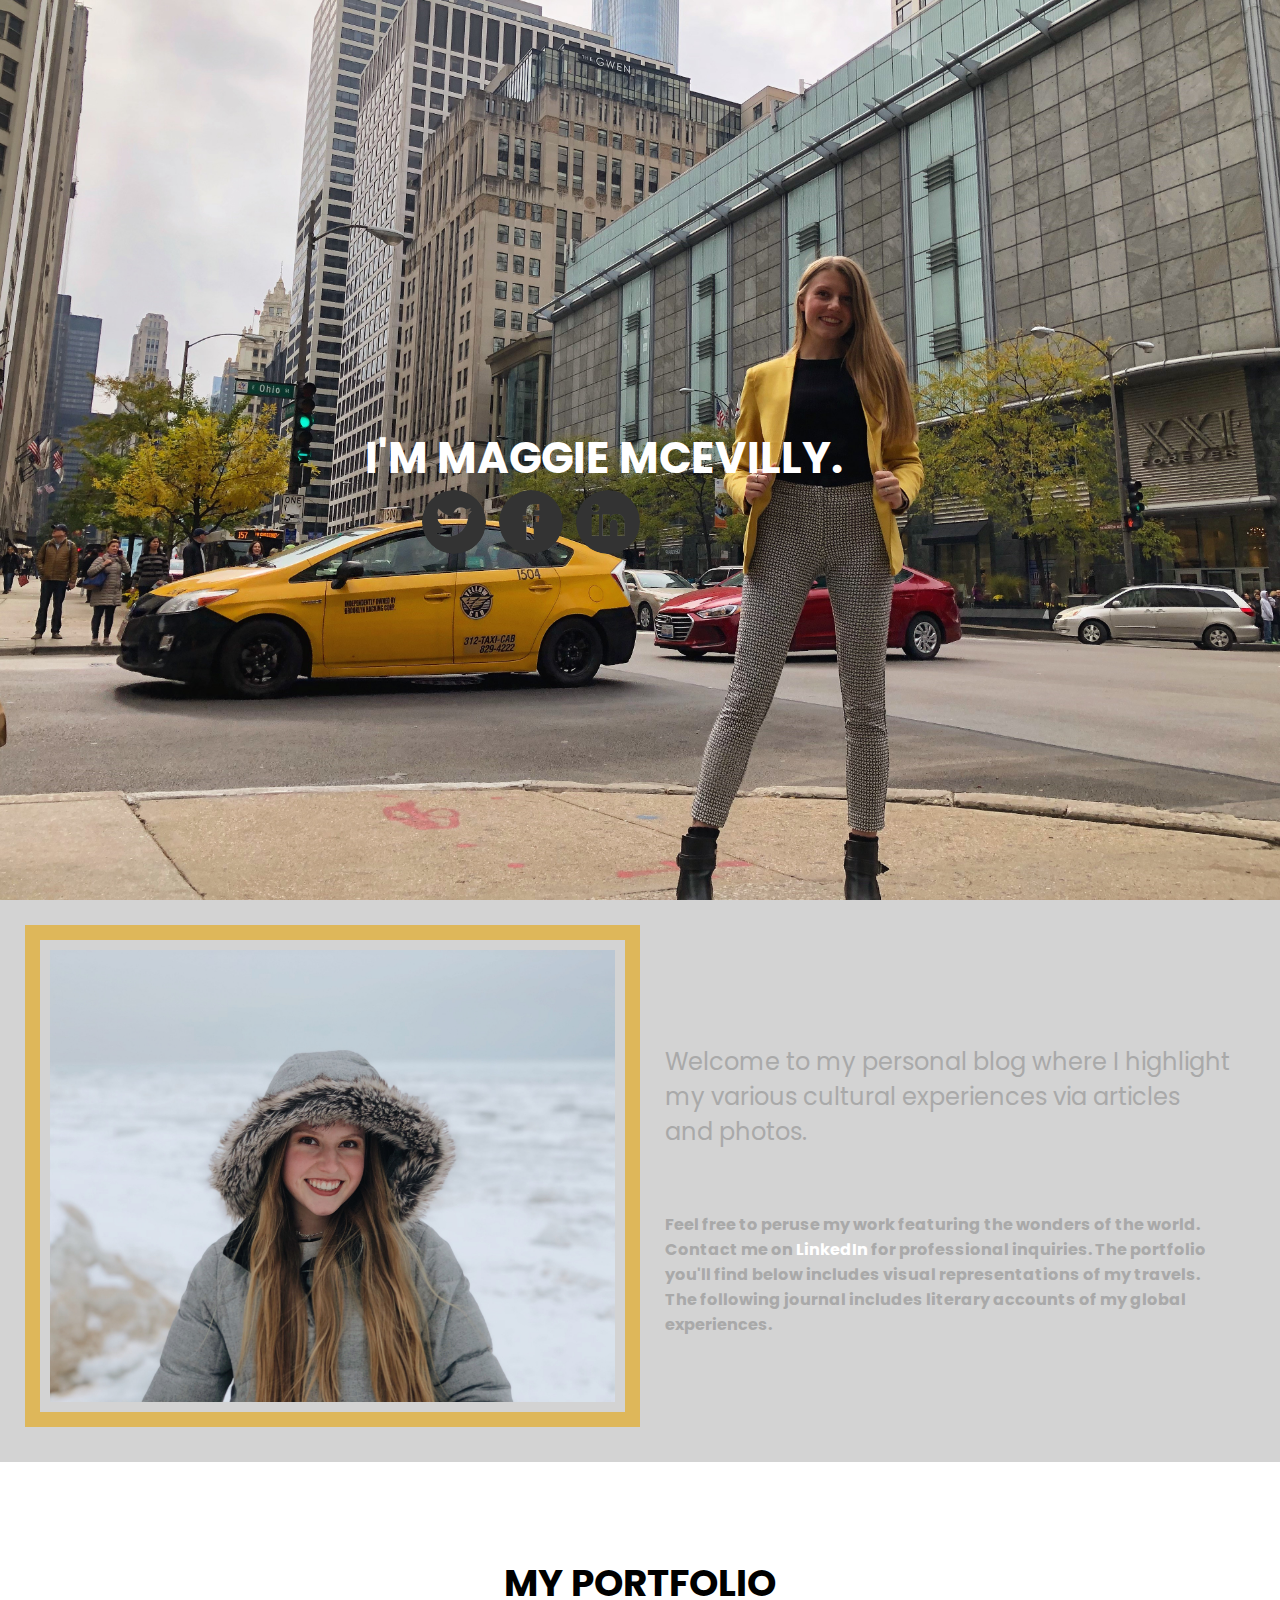
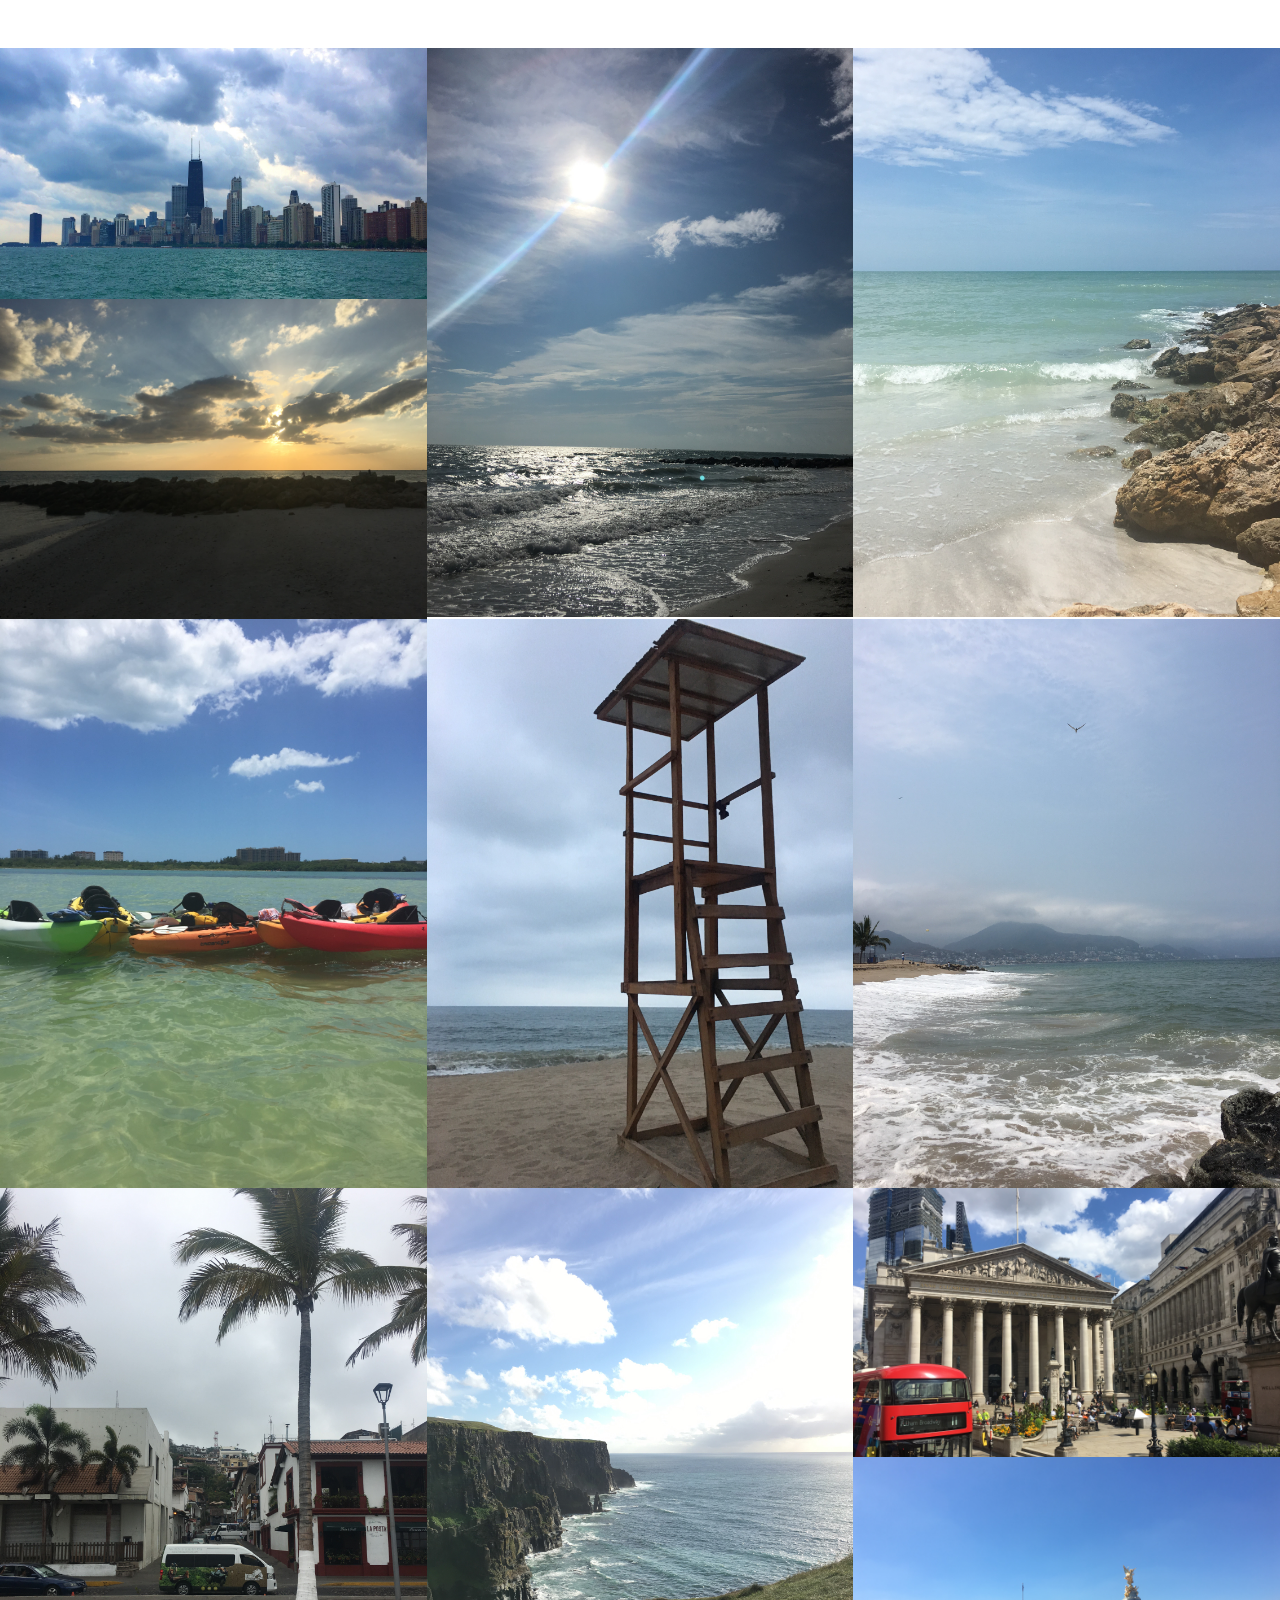
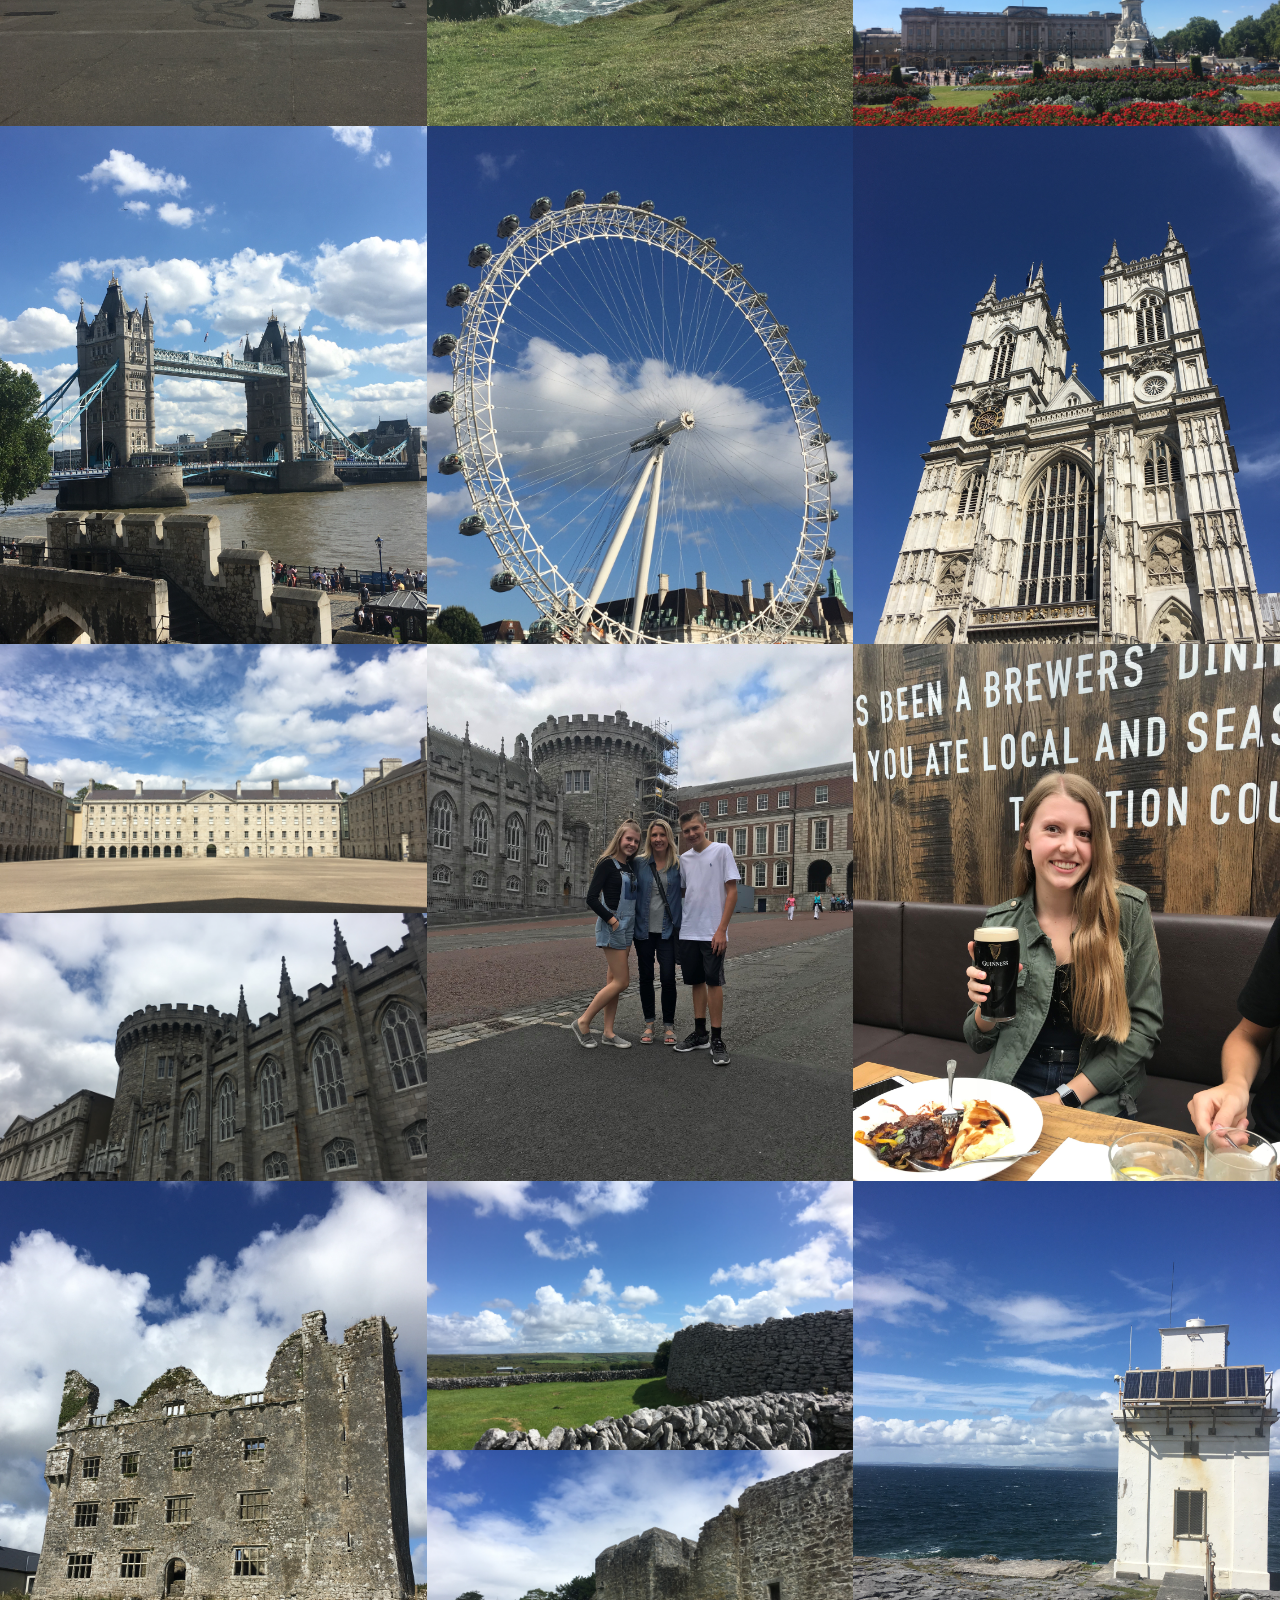
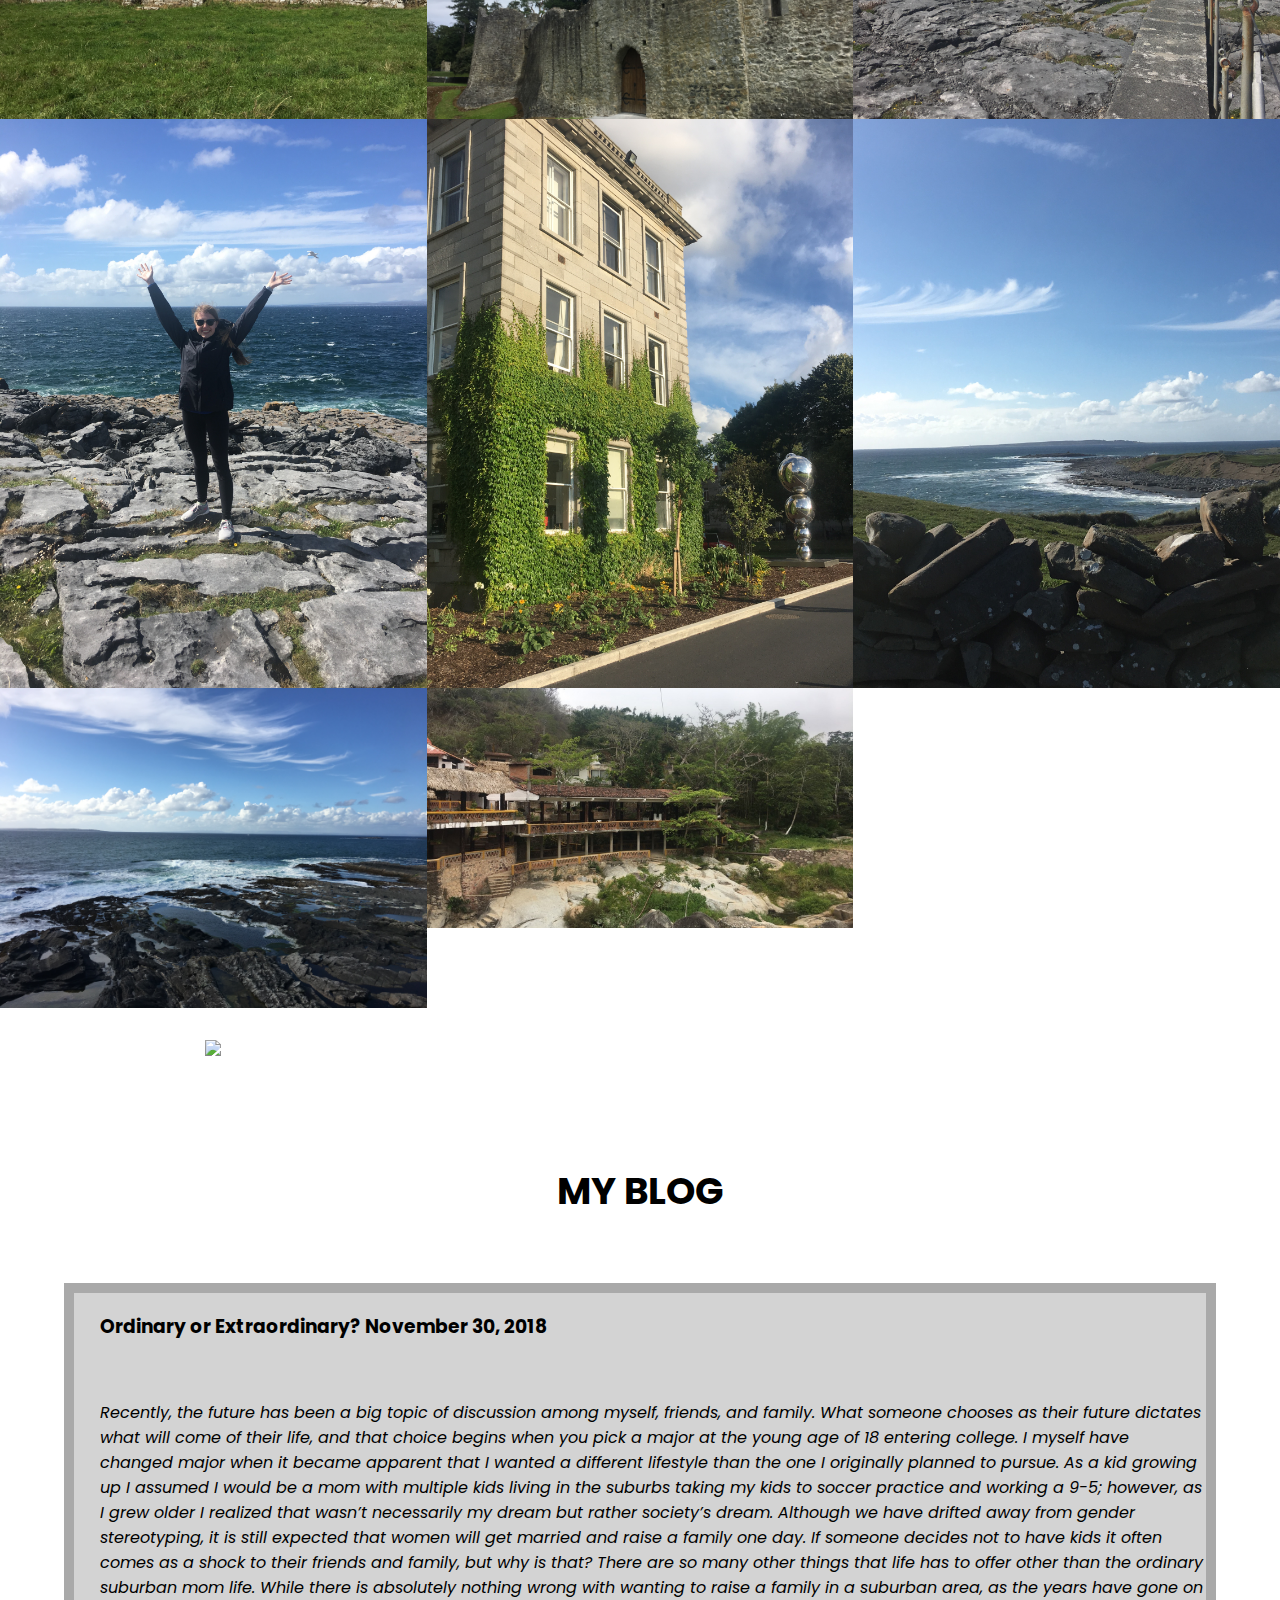
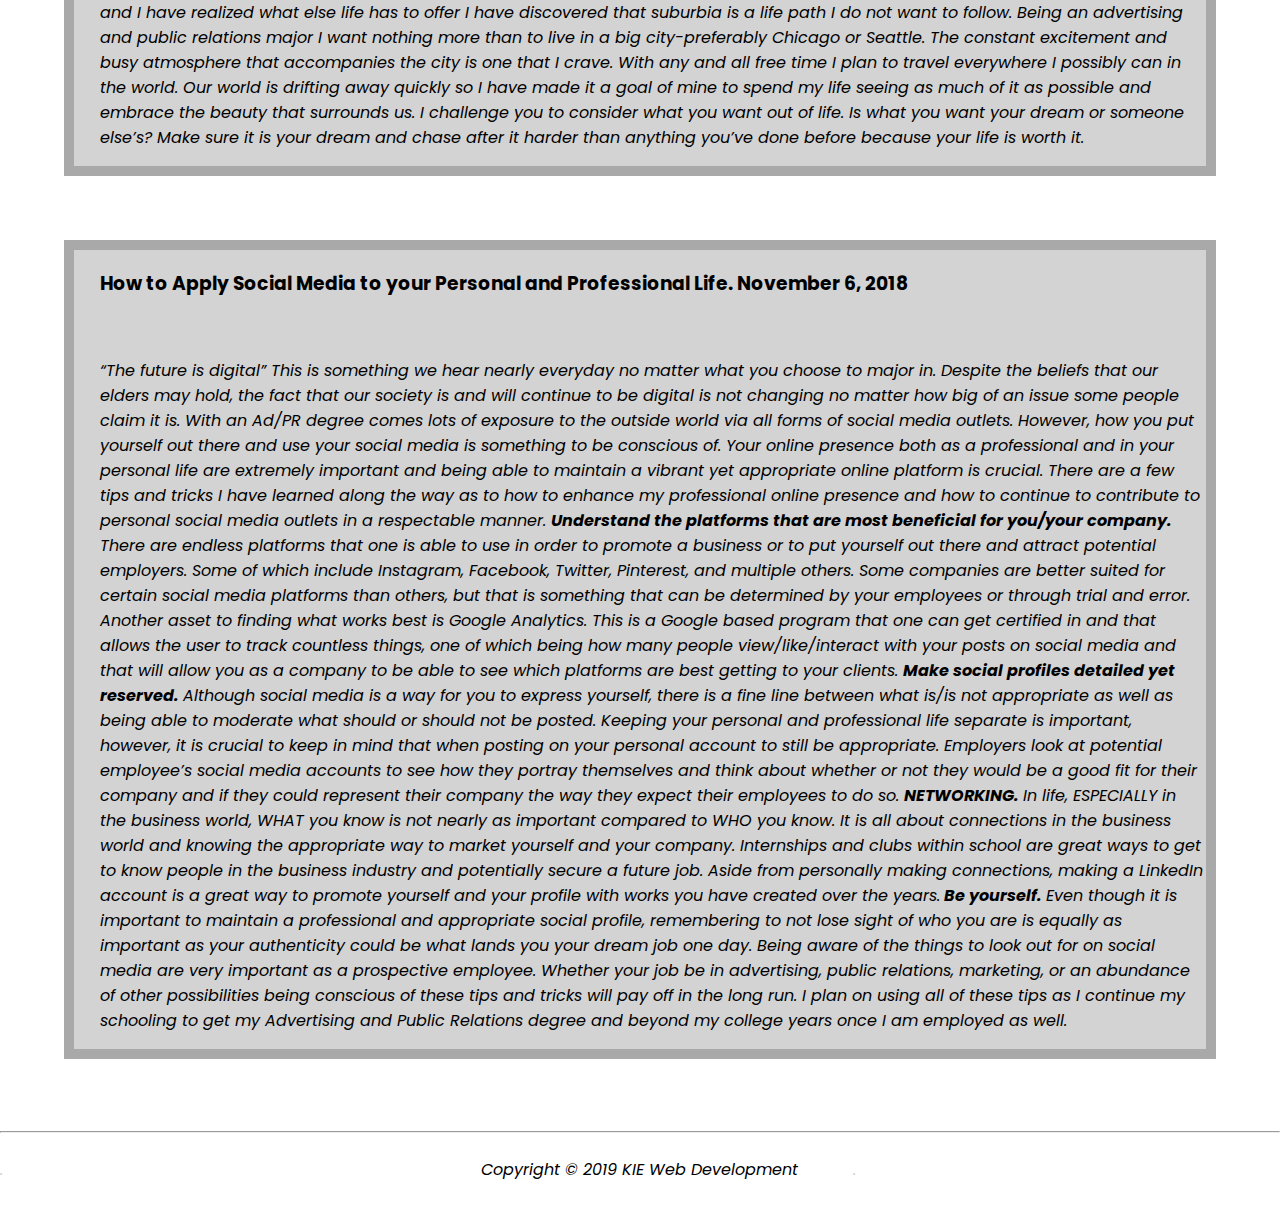
==== commit dfde82b9: "Changes" ====
--- a/index.html
+++ b/index.html
@@ -79,7 +79,7 @@
     						<img src="portfolio/london2.JPG" class="gal"/>
     				  </div>
     				  <div class="col-4">
-                <img src="portfolio/london3.JPG" class="gal"/>
+                <img src="portfolio/london3.jpg" class="gal"/>
     					</div>
               <div class="col-4">
                 <img src="portfolio/london4.JPG" class="gal"/>
@@ -99,7 +99,7 @@
     				</div>
             <div class="col-12" style="margin-top:-5%">
               <div class="col-4">
-    						<img src="portfolio/adare1.JPG" class="gal"/>
+    						<img src="portfolio/adare1.jpg" class="gal"/>
     				  </div>
     				  <div class="col-4">
                 <img src="portfolio/adare2.JPG" class="gal"/>
@@ -126,7 +126,7 @@
                 <img src="portfolio/cliffs3.JPG" class="gal" style="margin-top:-15%"/>
     				  </div>
     				  <div class="col-4">
-                <img src="portfolio/puerto4.JPG" class="gal"/>
+                <img src="portfolio/puerto4.jpg" class="gal"/>
     					</div>
               <div class="col-4">
 
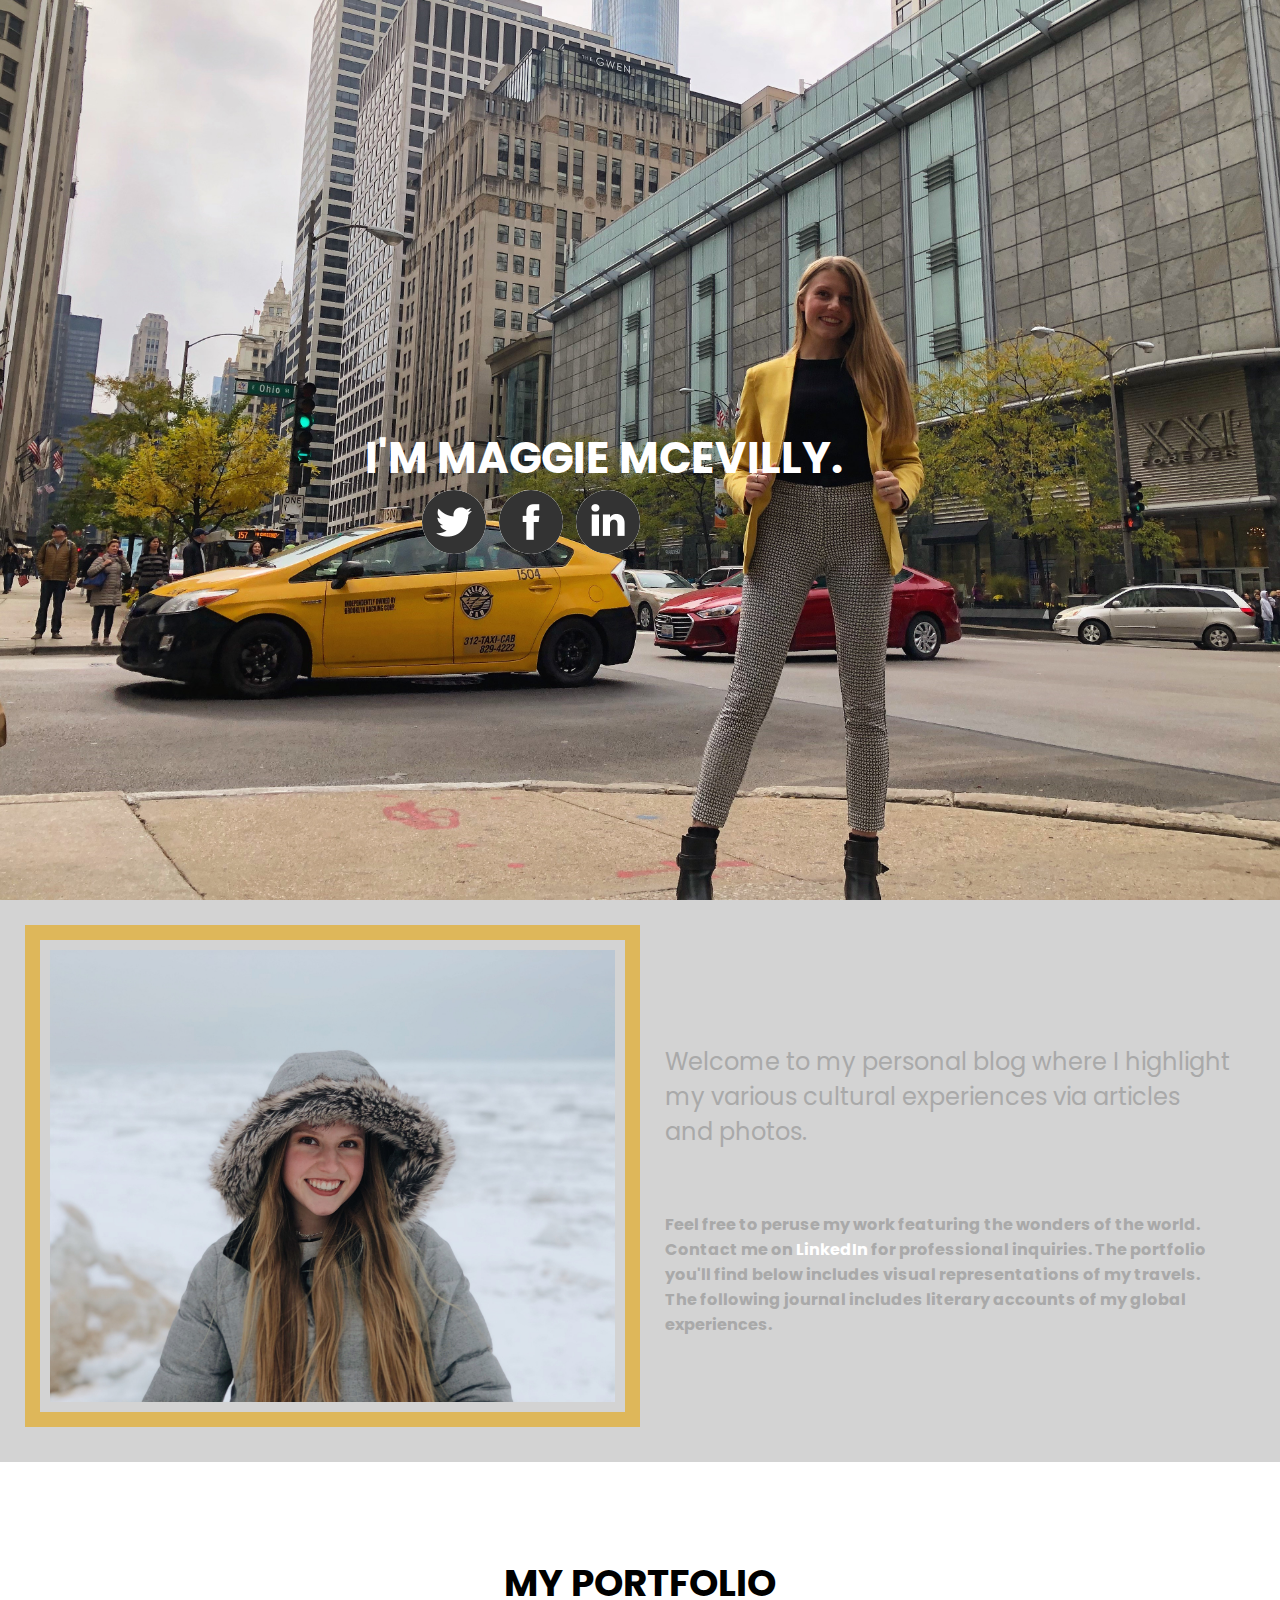
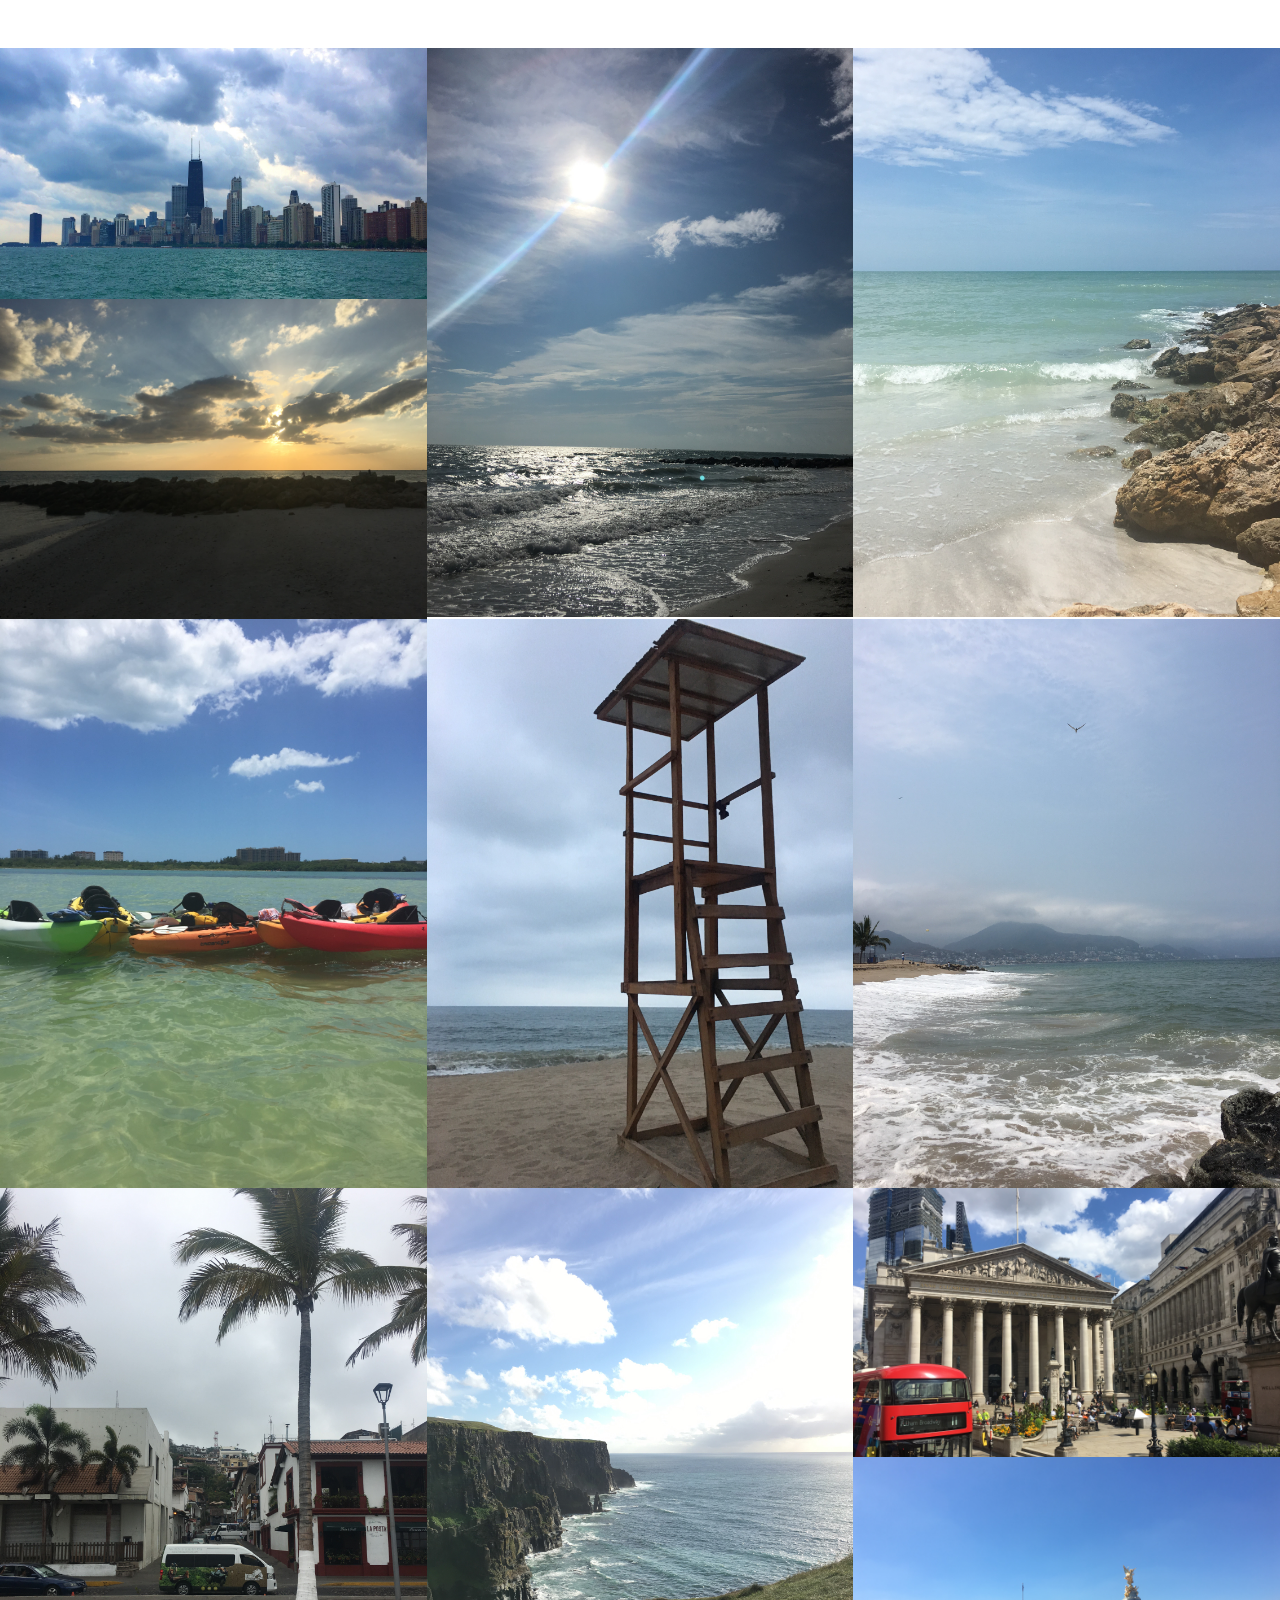
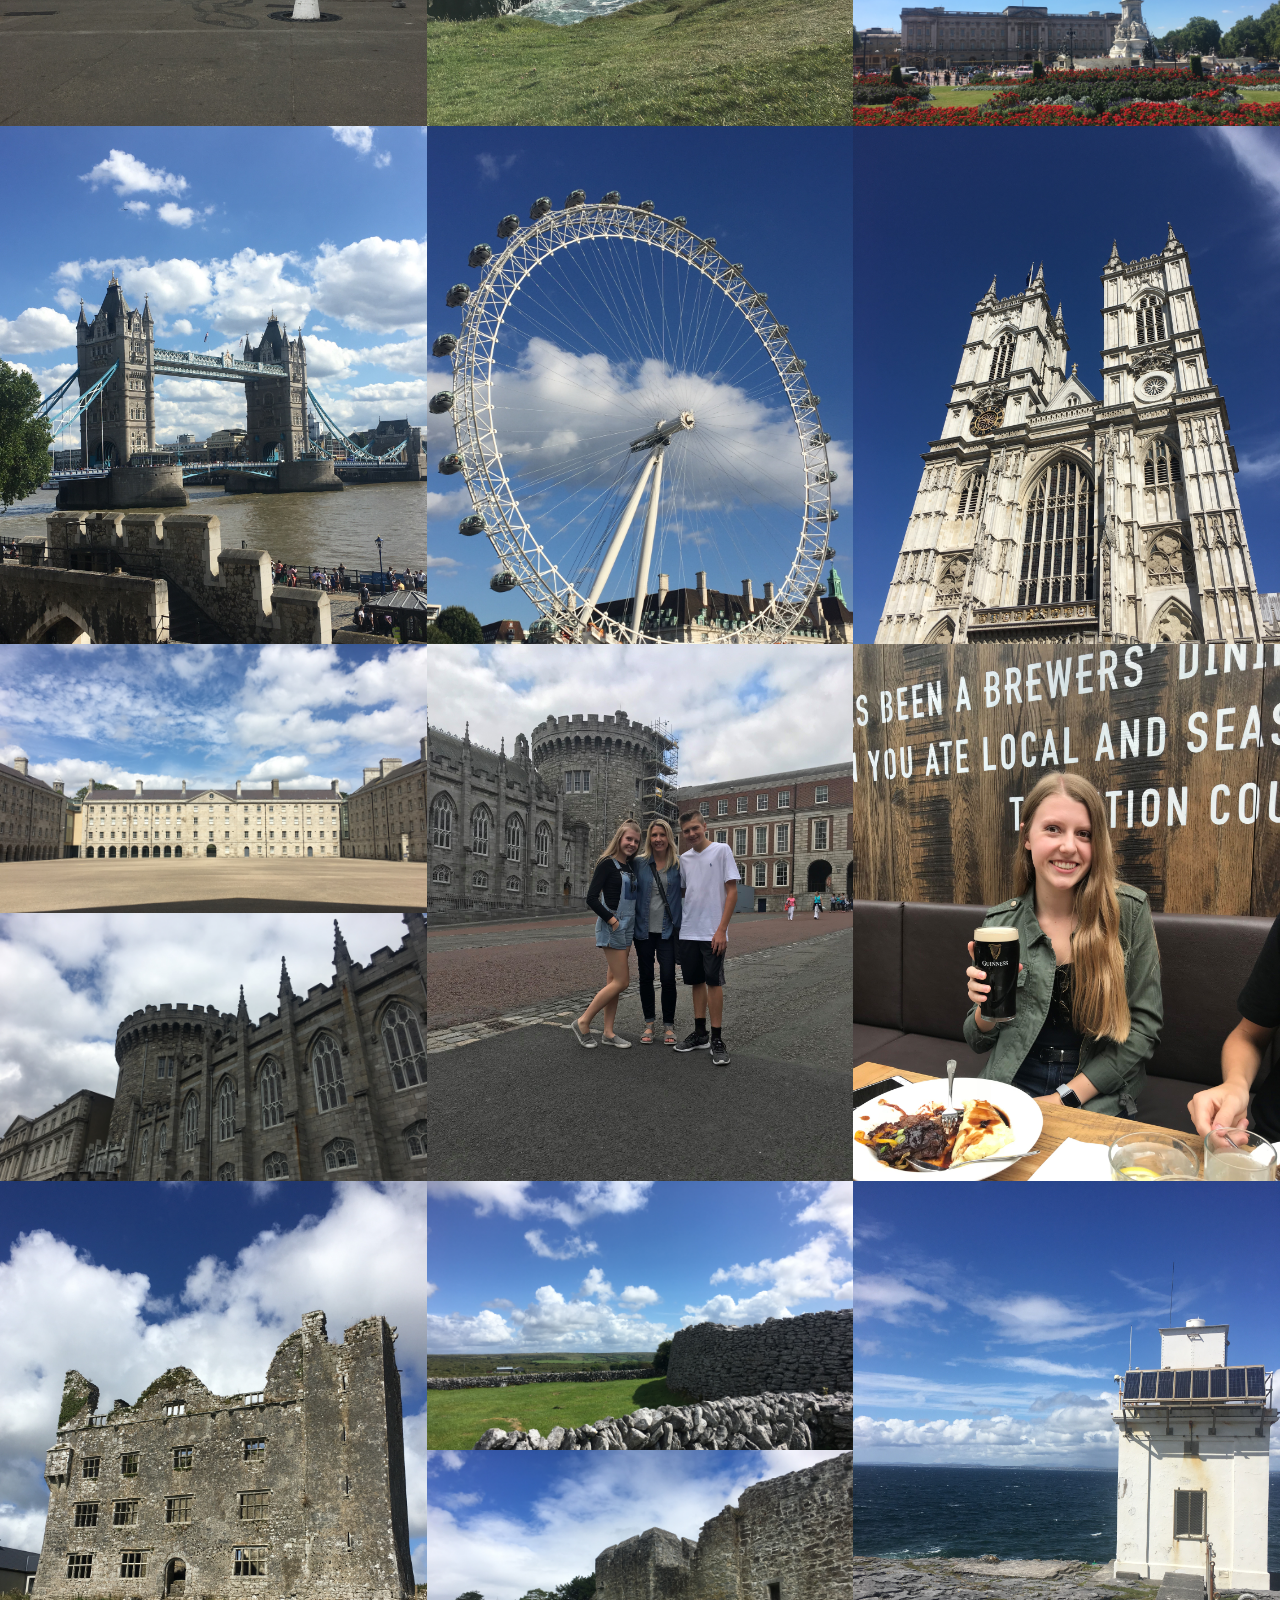
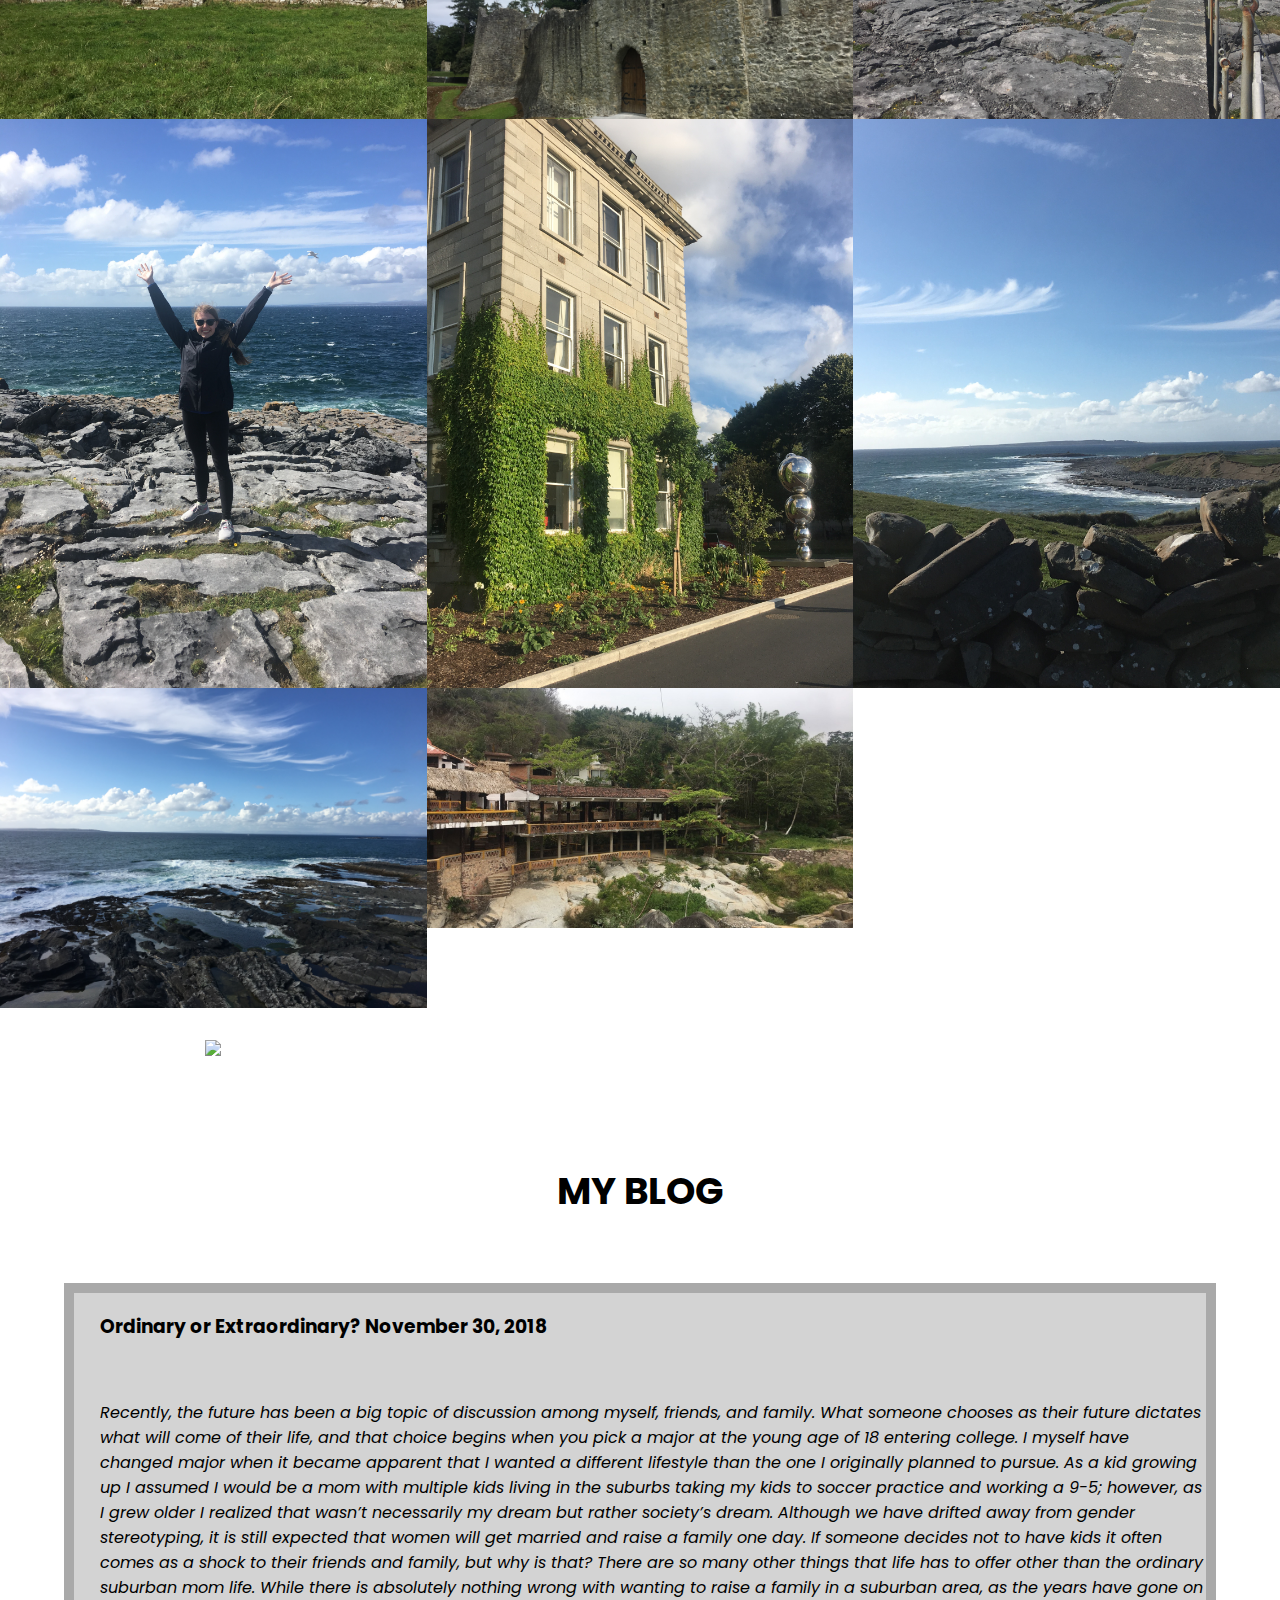
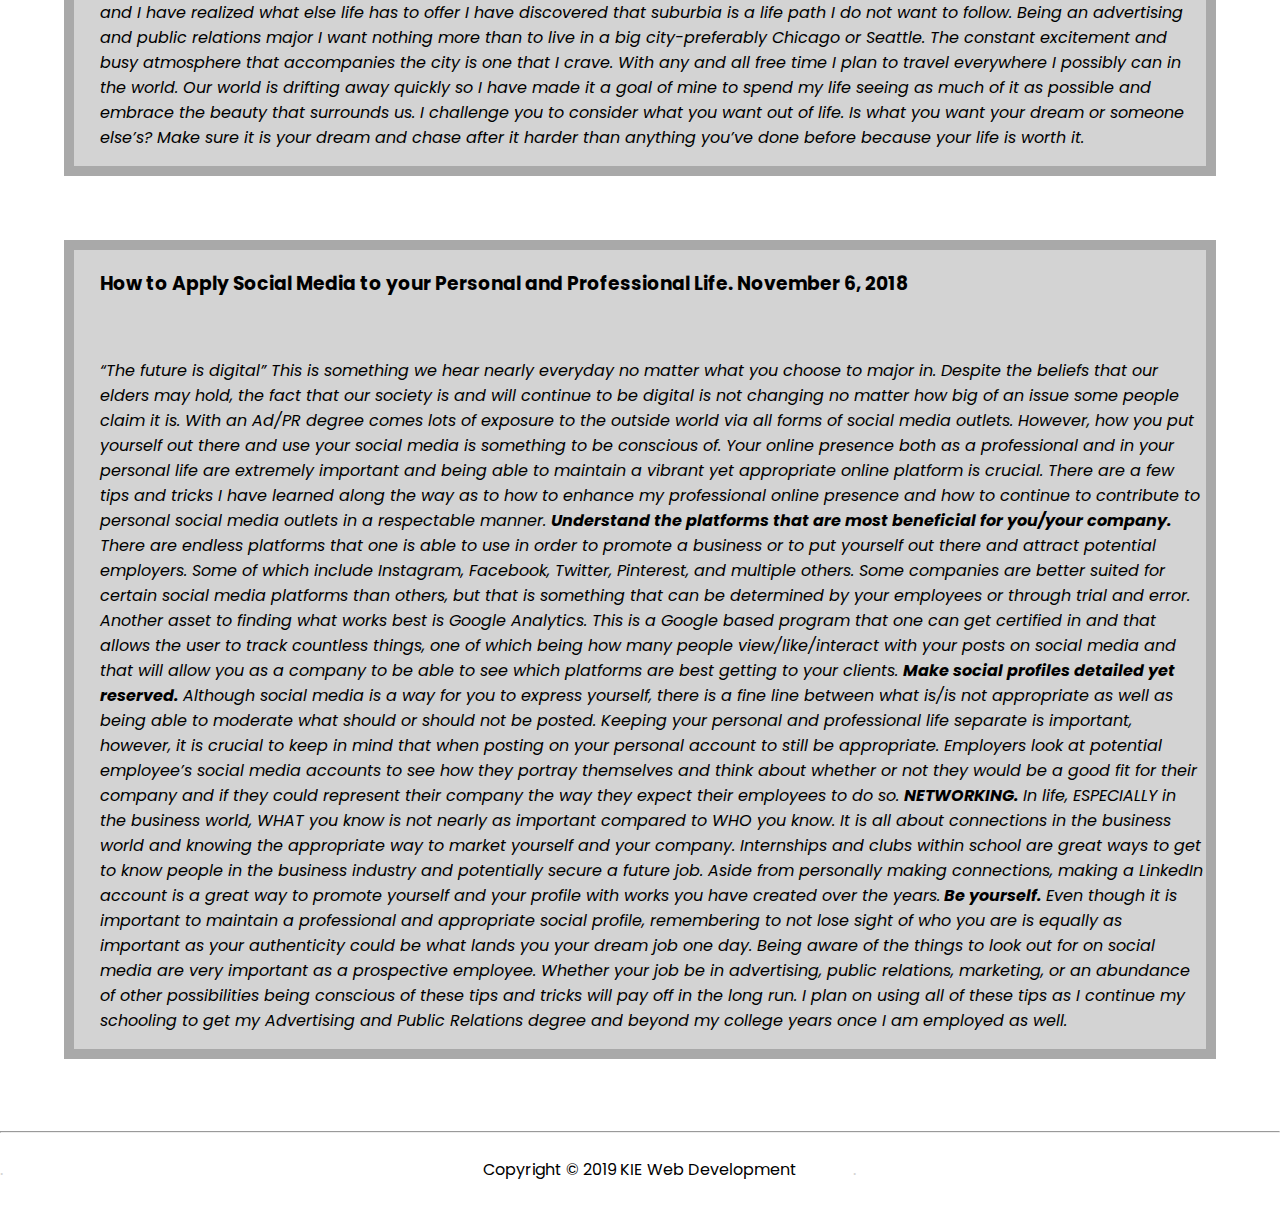
==== commit a442d806: "Changes" ====
--- a/index.html
+++ b/index.html
@@ -151,7 +151,7 @@
                   <div class="row">
                 <div class="col-12">
                     <h3>How to Apply Social Media to your Personal and Professional Life. November 6, 2018</h3><br>
-                    <p><i>“The future is digital” This is something we hear nearly everyday no matter what you choose to major in. Despite the beliefs that our elders may hold, the fact that our society is and will continue to be digital is not changing no matter how big of an issue some people claim it is. With an Ad/PR degree comes lots of exposure to the outside world via all forms of social media outlets. However, how you put yourself out there and use your social media is something to be conscious of. Your online presence both as a professional and in your personal life are extremely important and being able to maintain a vibrant yet appropriate online platform is crucial. There are a few tips and tricks I have learned along the way as to how to enhance my professional online presence and how to continue to contribute to personal social media outlets in a respectable manner. <strong>Understand the platforms that are most beneficial for you/your company.</strong> There are endless platforms that one is able to use in order to promote a business or to put yourself out there and attract potential employers. Some of which include Instagram, Facebook, Twitter, Pinterest, and multiple others. Some companies are better suited for certain social media platforms than others, but that is something that can be determined by your employees or through trial and error. Another asset to finding what works best is Google Analytics. This is a Google based program that one can get certified in and that allows the user to track countless things, one of which being how many people view/like/interact with your posts on social media and that will allow you as a company to be able to see which platforms are best getting to your clients. <strong> Make social profiles detailed yet reserved. </strong> Although social media is a way for you to express yourself, there is a fine line between what is/is not appropriate as well as being able to moderate what should or should not be posted. Keeping your personal and professional life separate is important, however, it is crucial to keep in mind that when posting on your personal account to still be appropriate. Employers look at potential employee’s social media accounts to see how they portray themselves and think about whether or not they would be a good fit for their company and if they could represent their company the way they expect their employees to do so. <strong> NETWORKING. </strong> In life, ESPECIALLY in the business world, WHAT you know is not nearly as important compared to WHO you know. It is all about connections in the business world and knowing the appropriate way to market yourself and your company. Internships and clubs within school are great ways to get to know people in the business industry and potentially secure a future job. Aside from personally making connections, making a LinkedIn account is a great way to promote yourself and your profile with works you have created over the years.<strong> Be yourself. </strong> Even though it is important to maintain a professional and appropriate social profile, remembering to not lose sight of who you are is equally as important as your authenticity could be what lands you your dream job one day. Being aware of the things to look out for on social media are very important as a prospective employee. Whether your job be in advertising, public relations, marketing, or an abundance of other possibilities being conscious of these tips and tricks will pay off in the long run. I plan on using all of these tips as I continue my schooling to get my Advertising and Public Relations degree and beyond my college years once I am employed as well.<i><p>
+                    <p><i>“The future is digital” This is something we hear nearly everyday no matter what you choose to major in. Despite the beliefs that our elders may hold, the fact that our society is and will continue to be digital is not changing no matter how big of an issue some people claim it is. With an Ad/PR degree comes lots of exposure to the outside world via all forms of social media outlets. However, how you put yourself out there and use your social media is something to be conscious of. Your online presence both as a professional and in your personal life are extremely important and being able to maintain a vibrant yet appropriate online platform is crucial. There are a few tips and tricks I have learned along the way as to how to enhance my professional online presence and how to continue to contribute to personal social media outlets in a respectable manner. <strong>Understand the platforms that are most beneficial for you/your company.</strong> There are endless platforms that one is able to use in order to promote a business or to put yourself out there and attract potential employers. Some of which include Instagram, Facebook, Twitter, Pinterest, and multiple others. Some companies are better suited for certain social media platforms than others, but that is something that can be determined by your employees or through trial and error. Another asset to finding what works best is Google Analytics. This is a Google based program that one can get certified in and that allows the user to track countless things, one of which being how many people view/like/interact with your posts on social media and that will allow you as a company to be able to see which platforms are best getting to your clients. <strong> Make social profiles detailed yet reserved. </strong> Although social media is a way for you to express yourself, there is a fine line between what is/is not appropriate as well as being able to moderate what should or should not be posted. Keeping your personal and professional life separate is important, however, it is crucial to keep in mind that when posting on your personal account to still be appropriate. Employers look at potential employee’s social media accounts to see how they portray themselves and think about whether or not they would be a good fit for their company and if they could represent their company the way they expect their employees to do so. <strong> NETWORKING. </strong> In life, ESPECIALLY in the business world, WHAT you know is not nearly as important compared to WHO you know. It is all about connections in the business world and knowing the appropriate way to market yourself and your company. Internships and clubs within school are great ways to get to know people in the business industry and potentially secure a future job. Aside from personally making connections, making a LinkedIn account is a great way to promote yourself and your profile with works you have created over the years.<strong> Be yourself. </strong> Even though it is important to maintain a professional and appropriate social profile, remembering to not lose sight of who you are is equally as important as your authenticity could be what lands you your dream job one day. Being aware of the things to look out for on social media are very important as a prospective employee. Whether your job be in advertising, public relations, marketing, or an abundance of other possibilities being conscious of these tips and tricks will pay off in the long run. I plan on using all of these tips as I continue my schooling to get my Advertising and Public Relations degree and beyond my college years once I am employed as well.</i></p>
                   </div>
                 </div>
               </section>
--- a/style.css
+++ b/style.css
@@ -84,6 +84,7 @@
 .logo {
   width: 10%;
 	position: relative;
+	background-color:white;
 	top: -13vw;
 	left: 8vw;
   border-radius: 50%;
@@ -319,4 +320,18 @@
 		margin-bottom: 2vw;
 	}
 
-}
+	.line-1{
+	    position: absolute;
+	    top: -25vw;
+	    width: 100%;
+	    margin: 0 auto;
+			margin-left: 7%;
+	    font-size: 50%;
+			color: white;
+			text-transform: uppercase;
+	    text-align: left;
+	    white-space: nowrap;
+	    overflow: hidden;
+	}
+
+}
